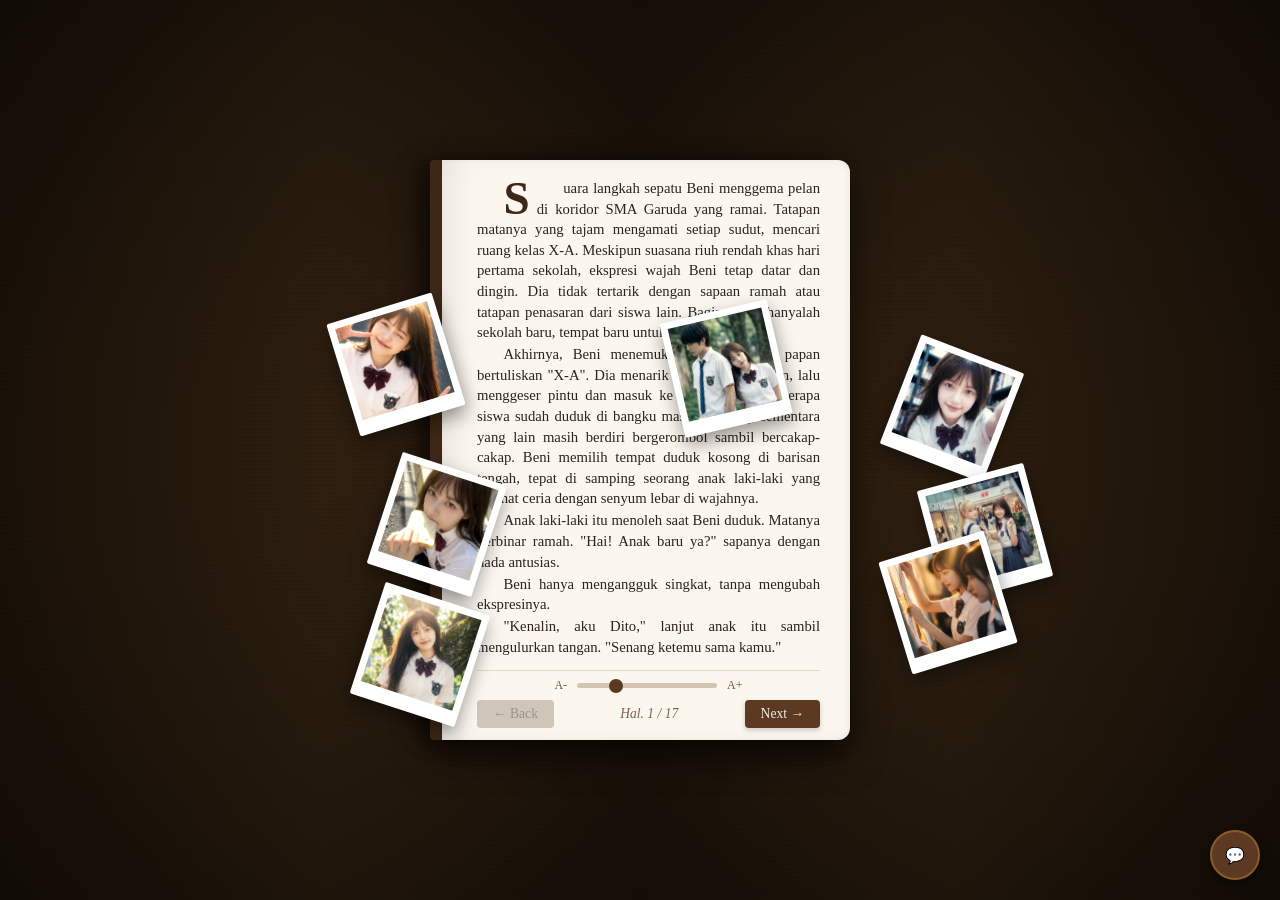
==== index_bak.html @ d6beba73 "Rename index.html to index_bak.html" ====
<!DOCTYPE html>
<html lang="id">
<head>
  <meta charset="UTF-8">
  <!-- Mencegah Pinch Zoom di Mobile -->
  <meta name="viewport" content="width=device-width, initial-scale=1.0, maximum-scale=1.0, user-scalable=no">
  <title>BenivoN</title>
  <style>
    /* Reset & Base Styling */
    * {
      box-sizing: border-box;
      margin: 0;
      padding: 0;
    }

    /* FIX UTAMA: Kunci total html & body agar scrollbar TIDAK PERNAH muncul walau 1 milidetik */
    html, body {
      width: 100%;
      height: 100%;
      height: 100dvh; /* Menggunakan Dynamic Viewport Height untuk tablet/mobile */
      overflow: hidden !important; 
      position: fixed; /* Mencegah layar membal/scroll di WebKit/iOS */
      touch-action: pan-x pan-y;
    }

    body {
      font-family: 'Georgia', 'Palatino', 'Times New Roman', serif;
      
      /* Background Tekstur Kayu / Earth Tone */
      background-color: #2b1d0c;
      background-image: 
        radial-gradient(ellipse at center, rgba(0,0,0,0.2) 0%, rgba(0,0,0,0.7) 100%),
        repeating-linear-gradient(0deg, transparent, transparent 2px, rgba(0,0,0,0.05) 2px, rgba(0,0,0,0.05) 4px),
        linear-gradient(90deg, #3a2612, #4a3219 25%, #2d1e0f 50%, #4a3219 75%, #3a2612);
      
      display: flex;
      justify-content: center;
      align-items: center;
    }

    /* Container Utama Meja */
    .desk-container {
      position: relative;
      width: 100%;
      height: 100%;
      overflow: hidden;
      box-sizing: border-box;
      transition: filter 0.4s ease;
    }

    /* Efek Blur/Bokeh untuk latar belakang saat foto di-zoom */
    .desk-container.blurred .book-page,
    .desk-container.blurred .polaroid:not(.zoomed) {
      filter: blur(8px) brightness(0.6);
      transition: filter 0.4s ease;
      pointer-events: none;
    }

    /* Overlay latar belakang gelap untuk mempertegas Bokeh */
    .lightbox-overlay {
      position: absolute;
      top: 0;
      left: 0;
      width: 100%;
      height: 100%;
      background: rgba(0, 0, 0, 0.4);
      backdrop-filter: blur(6px);
      -webkit-backdrop-filter: blur(6px);
      z-index: 9000;
      opacity: 0;
      pointer-events: none;
      transition: opacity 0.4s ease;
    }

    .lightbox-overlay.active {
      opacity: 1;
      pointer-events: auto;
    }

    /* Format Buku Novel (ABSOLUTE STRICT CENTER) */
    .book-page {
      position: absolute;
      top: 50%;
      left: 50%;
      transform: translate(-50%, -50%);
      
      width: 420px;
      max-width: 85vw;
      
      height: 95dvh;
      max-height: 580px;
      
      background-color: #fbf7ef;
      border-radius: 4px 12px 12px 4px;
      padding: 18px 30px 12px 35px;
      box-shadow: 
        -10px 0 20px rgba(0,0,0,0.4),
        0 15px 35px rgba(0,0,0,0.6),
        inset 20px 0 30px -10px rgba(0,0,0,0.08),
        inset -2px 0 5px rgba(0,0,0,0.05);
      
      border-left: 12px solid #3d2716;
      display: flex;
      flex-direction: column;
      justify-content: space-between;
      z-index: 10;
      color: #2c221e;
      line-height: 1.4;
      box-sizing: border-box;
      flex-shrink: 0;
      transition: filter 0.4s ease;
    }
/* Efek Drop Cap untuk Paragraf Pertama di Setiap Halaman */
.first-page-paragraph::first-letter {
  font-size: 3.2em;
  float: left;
  line-height: 0.8;
  margin-right: 0.15em;
  margin-top: 0.05em;
  font-family: 'Georgia', 'Times New Roman', serif;
  font-weight: bold;
  color: #3d2716; /* Warna disesuaikan dengan tema buku */
  text-transform: uppercase; 
}
    /* Konten Teks Dalam Buku */
    .book-content {
      flex: 1;
      min-height: 0;
      overflow: hidden;
      text-align: justify;
      hyphens: auto;
      transition: font-size 0.15s ease;
    }

    .book-content p {
      text-indent: 1.8em;
      margin-bottom: 0.1em;
    }

    .book-content p.continuation {
      text-indent: 0;
    }

    /* Footer & Pengaturan Kontrol */
    .book-footer {
      display: flex;
      flex-direction: column;
      gap: 6px;
      padding-top: 6px;
      border-top: 1px solid rgba(139, 90, 43, 0.2);
      user-select: none;
      margin-top: 4px;
      flex-shrink: 0;

      position: relative;
      z-index: 9999;
    }

    /* Kontrol Navigasi & Info Halaman */
    .nav-row {
      display: flex;
      justify-content: space-between;
      align-items: center;
    }

    .page-number {
      font-style: italic;
      color: #7a6352;
      font-size: 0.85rem;
    }

    .nav-btn {
      background: #5c3a21;
      color: #f3ece1;
      border: none;
      padding: 6px 16px;
      border-radius: 4px;
      cursor: pointer;
      font-family: inherit;
      font-size: 0.85rem;
      transition: all 0.2s ease;
      box-shadow: 0 2px 5px rgba(0,0,0,0.2);
    }

    .nav-btn:hover:not(:disabled) {
      background: #7a4f2d;
      transform: translateY(-1px);
    }

    .nav-btn:disabled {
      background: #cfc5b8;
      color: #9c9285;
      cursor: not-allowed;
      box-shadow: none;
    }

    /* Slider Pengaturan Ukuran Font (5 Tingkat) */
    .font-slider-container {
      display: flex;
      align-items: center;
      justify-content: center;
      gap: 10px;
      font-size: 0.75rem;
      color: #6b5344;
    }

    .font-slider-container input[type=range] {
      -webkit-appearance: none;
      width: 140px;
      height: 5px;
      background: #d4c5b2;
      border-radius: 3px;
      outline: none;
    }

    .font-slider-container input[type=range]::-webkit-slider-thumb {
      -webkit-appearance: none;
      appearance: none;
      width: 14px;
      height: 14px;
      border-radius: 50%;
      background: #5c3a21;
      cursor: pointer;
      transition: transform 0.1s ease;
    }

    .font-slider-container input[type=range]::-webkit-slider-thumb:hover {
      transform: scale(1.2);
    }

    /* Styling 7 Foto Polaroid */
    .polaroid {
      position: absolute;
      top: 50%;
      left: 50%;
      width: 110px;
      background: #fff;
      padding: 7px 7px 15px 7px;
      box-shadow: 0 8px 18px rgba(0,0,0,0.4);
      border-radius: 2px;
      z-index: 50;
      cursor: grab;
      user-select: none;
      touch-action: none;
      transition: transform 0.3s cubic-bezier(0.25, 1, 0.5, 1), box-shadow 0.3s ease, filter 0.4s ease;
    }

    .polaroid:active {
      cursor: grabbing;
    }

    /* Mode Zoomed Polaroid */
    .polaroid.zoomed {
      z-index: 10000 !important;
      cursor: pointer;
      box-shadow: 0 25px 50px rgba(0,0,0,0.8), 0 0 30px rgba(255,255,255,0.2) !important;
      transform: translate(-50%, -50%) scale(3.2) rotate(0deg) !important;
    }

    .polaroid img {
      width: 100%;
      height: 95px;
      object-fit: cover;
      display: block;
      filter: sepia(0.12) contrast(1.05);
      pointer-events: none;
    }

    .status-msg {
      text-align: center;
      font-style: italic;
      color: #6b5344;
      margin-top: 40%;
    }
    /* Floating Action Button (FAB) */
.fab-comment {
  position: fixed;
  bottom: 20px;
  right: 20px;
  width: 50px;
  height: 50px;
  background-color: #5c3a21;
  color: #f3ece1;
  border: 2px solid #8b5a2b;
  border-radius: 50%;
  display: flex;
  justify-content: center;
  align-items: center;
  box-shadow: 0 4px 10px rgba(0, 0, 0, 0.5);
  cursor: pointer;
  z-index: 9999;
  transition: transform 0.2s ease, background-color 0.2s ease;
}

.fab-comment:hover {
  transform: scale(1.1);
  background-color: #7a4f2d;
}

/* Modal Window Komentar */
.comment-modal-overlay {
  position: fixed;
  top: 0;
  left: 0;
  width: 100%;
  height: 100%;
  background: rgba(0, 0, 0, 0.6);
  backdrop-filter: blur(4px);
  z-index: 10001;
  display: flex;
  justify-content: center;
  align-items: center;
  opacity: 0;
  pointer-events: none;
  transition: opacity 0.3s ease;
}

.comment-modal-overlay.active {
  opacity: 1;
  pointer-events: auto;
}

.comment-modal {
  width: 90%;
  max-width: 420px;
  max-height: 85dvh;
  background-color: #fbf7ef;
  border-radius: 8px;
  border: 2px solid #3d2716;
  box-shadow: 0 10px 25px rgba(0,0,0,0.5);
  display: flex;
  flex-direction: column;
  overflow: hidden;
  font-family: inherit;
  color: #2c221e;
}

.modal-header {
  padding: 12px 16px;
  background-color: #3d2716;
  color: #f3ece1;
  display: flex;
  justify-content: space-between;
  align-items: center;
}

.modal-header h3 {
  font-size: 1.05rem;
  font-weight: normal;
}

.close-btn {
  background: none;
  border: none;
  color: #f3ece1;
  font-size: 1.4rem;
  cursor: pointer;
  line-height: 1;
}

/* Container Komentar Scrollable */
.comments-list {
  flex: 1;
  padding: 14px;
  overflow-y: auto;
  display: flex;
  flex-direction: column;
  gap: 10px;
  background-color: #f7f2e7;
}

.comment-item {
  background: #ffffff;
  padding: 10px 12px;
  border-radius: 6px;
  border-left: 4px solid #5c3a21;
  box-shadow: 0 1px 3px rgba(0,0,0,0.1);
  font-size: 0.88rem;
}

.comment-header {
  display: flex;
  justify-content: space-between;
  align-items: center;
  margin-bottom: 4px;
  font-size: 0.78rem;
  color: #7a6352;
}

.comment-author {
  font-weight: bold;
  color: #3d2716;
}

.comment-body {
  word-wrap: break-word;
  white-space: pre-wrap;
  color: #2c221e;
  line-height: 1.35;
}

/* Form Input Komentar */
.comment-form {
  padding: 12px;
  background-color: #fbf7ef;
  border-top: 1px solid rgba(139, 90, 43, 0.2);
  display: flex;
  flex-direction: column;
  gap: 8px;
}

.comment-input, .comment-textarea {
  width: 100%;
  padding: 8px 10px;
  border: 1px solid #cfc5b8;
  border-radius: 4px;
  font-family: inherit;
  font-size: 0.85rem;
  background-color: #fff;
  color: #2c221e;
  outline: none;
}

.comment-input:focus, .comment-textarea:focus {
  border-color: #5c3a21;
}

.comment-textarea {
  resize: none;
  height: 60px;
}

.form-footer {
  display: flex;
  justify-content: space-between;
  align-items: center;
}

.char-counter {
  font-size: 0.75rem;
  color: #7a6352;
}

.submit-btn {
  background: #5c3a21;
  color: #f3ece1;
  border: none;
  padding: 6px 14px;
  border-radius: 4px;
  cursor: pointer;
  font-size: 0.85rem;
  transition: background 0.2s ease;
}

.submit-btn:hover:not(:disabled) {
  background: #7a4f2d;
}

.submit-btn:disabled {
  background: #cfc5b8;
  cursor: not-allowed;
}

  </style>
</head>
<body>

  <div class="desk-container" id="deskContainer">
    <!-- Overlay Gelap untuk Efek Zoom Bokeh -->
    <div class="lightbox-overlay" id="lightboxOverlay" onclick="closeZoomedPolaroid()"></div>

    <!-- 7 Foto Polaroid -->
    <div class="polaroid" id="polaroid1"><img src="" alt="Foto 1"></div>
    <div class="polaroid" id="polaroid2"><img src="" alt="Foto 2"></div>
    <div class="polaroid" id="polaroid3"><img src="" alt="Foto 3"></div>
    <div class="polaroid" id="polaroid4"><img src="" alt="Foto 4"></div>
    <div class="polaroid" id="polaroid5"><img src="" alt="Foto 5"></div>
    <div class="polaroid" id="polaroid6"><img src="" alt="Foto 6"></div>
    <div class="polaroid" id="polaroid7"><img src="" alt="Foto 7"></div>

    <!-- Halaman Utama Buku -->
    <div class="book-page">
      <div class="book-content" id="bookContent">
        <div class="status-msg">Memuat cerita benivon1.txt...</div>
      </div>
      
      <div class="book-footer">
        <!-- Slider Font: Default di set ke value 2 -->
        <div class="font-slider-container">
          <span>A-</span>
          <input type="range" id="fontSizeSlider" min="1" max="5" value="2" step="1" onchange="changeFontSize(this.value)">
          <span>A+</span>
        </div>

        <!-- Navigasi -->
        <div class="nav-row">
          <button class="nav-btn" id="prevBtn" onclick="changePage(-1)">← Back</button>
          <span class="page-number" id="pageIndicator">Hal. 0 / 0</span>
          <button class="nav-btn" id="nextBtn" onclick="changePage(1)">Next →</button>
        </div>
      </div>
    </div>
  </div>

  <script>
    const FILE_URL = 'benivon1.txt';
    let rawParagraphs = [];
    let pages = [];
    let currentPage = 0;

    // 5 Tingkat Ukuran Font
    const fontSizes = ['0.82rem', '0.92rem', '1.0rem', '1.1rem', '1.22rem'];
    let topZIndex = 100;
    let activeZoomedEl = null;

    // --- PROTEKSI PINCH-TO-ZOOM VIA JAVASCRIPT ---
    document.addEventListener('touchmove', function (event) {
      if (event.touches.length > 1) {
        event.preventDefault(); // Blokir zoom 2 jari
      }
    }, { passive: false });

    document.addEventListener('gesturestart', function (event) {
      event.preventDefault(); // Blokir gestur pinch iOS Safari
    });

    // 1. Memuat File TXT
    async function loadNovel() {
      try {
        const response = await fetch(FILE_URL);
        if (!response.ok) throw new Error('File benivon1.txt tidak ditemukan');
        
        const text = await response.text();
        rawParagraphs = text.split(/\r?\n/).filter(p => p.trim() !== '');
        
        recalculatePagination();
      } catch (err) {
        document.getElementById('bookContent').innerHTML = 
          `<div class="status-msg" style="color: #a33;">Gagal memuat file novel.<br><sup>${err.message}</sup></div>`;
      }
    }

    // 2. Kalkulasi Pagination
    function recalculatePagination() {
      if (rawParagraphs.length === 0) return;

      const contentContainer = document.getElementById('bookContent');
      const sliderVal = document.getElementById('fontSizeSlider').value;
      const activeFontSize = fontSizes[sliderVal - 1]; 
      contentContainer.style.fontSize = activeFontSize;

      contentContainer.innerHTML = '';
      pages = [];

      // Pengukur Dummy Element
      const tempDiv = document.createElement('div');
      tempDiv.className = 'book-content';
      tempDiv.style.visibility = 'hidden';
      tempDiv.style.position = 'absolute';
      tempDiv.style.width = contentContainer.clientWidth + 'px';
      tempDiv.style.fontSize = activeFontSize;
      tempDiv.style.lineHeight = getComputedStyle(contentContainer).lineHeight;
      tempDiv.style.fontFamily = getComputedStyle(contentContainer).fontFamily;
      document.body.appendChild(tempDiv);

      const maxHeight = contentContainer.clientHeight;
      let currentPageNodes = [];

      function getPageHTML(nodes) {
        return nodes.map(n => n.outerHTML).join('');
      }

      for (let pIndex = 0; pIndex < rawParagraphs.length; pIndex++) {
        const fullText = rawParagraphs[pIndex];
        const words = fullText.split(' ');
        
        let pElem = document.createElement('p');
        let isContinuation = false;
        let wordIndex = 0;

        while (wordIndex < words.length) {
          const wordToAdd = words[wordIndex];
          const currentText = pElem.innerText;
          pElem.innerText = currentText ? currentText + ' ' + wordToAdd : wordToAdd;

          if (isContinuation) {
            pElem.classList.add('continuation');
          }

          tempDiv.innerHTML = getPageHTML(currentPageNodes) + pElem.outerHTML;

          if (tempDiv.clientHeight > maxHeight) {
            const textArr = pElem.innerText.split(' ');
            textArr.pop();
            
            if (textArr.length > 0) {
              pElem.innerText = textArr.join(' ');
              currentPageNodes.push(pElem);
            }

            if (currentPageNodes.length > 0) {
              pages.push(getPageHTML(currentPageNodes));
              currentPageNodes = [];
            }

            pElem = document.createElement('p');
            pElem.classList.add('continuation');
            isContinuation = true;
          } else {
            wordIndex++;
          }
        }

        if (pElem.innerText.trim() !== '') {
          currentPageNodes.push(pElem);
        }
      }

      if (currentPageNodes.length > 0) {
        pages.push(getPageHTML(currentPageNodes));
      }

      document.body.removeChild(tempDiv);

      if (currentPage >= pages.length) {
        currentPage = Math.max(0, pages.length - 1);
      }

      renderPage();
    }        

    // 3. Render Halaman
// 3. Render Halaman
function renderPage() {
  const contentDiv = document.getElementById('bookContent');
  const pageIndicator = document.getElementById('pageIndicator');
  const prevBtn = document.getElementById('prevBtn');
  const nextBtn = document.getElementById('nextBtn');

  if (pages.length === 0) return;

  // Masukkan konten HTML halaman aktif
  contentDiv.innerHTML = pages[currentPage];

  // Cari paragraf pertama di halaman saat ini dan tambahkan kelas Drop Cap
  const firstP = contentDiv.querySelector('p');
  
  if (firstP) {
    firstP.classList.add('first-page-paragraph');
  }  

  pageIndicator.innerText = `Hal. ${currentPage + 1} / ${pages.length}`;

  prevBtn.disabled = currentPage === 0;
  nextBtn.disabled = currentPage === pages.length - 1;
  
}

    // 4. Navigasi Halaman
    function changePage(direction) {
      if (currentPage + direction >= 0 && currentPage + direction < pages.length) {
        currentPage += direction;
        renderPage();
      }
    }

    // 5. Perubahan Slider Font Size
    function changeFontSize(val) {
      recalculatePagination();
    }

    // 6. Penataan Foto Polaroid (Fix Akurat untuk GitHub Pages User/Project Site & Localhost)
    async function randomizePolaroids() {
      const polaroidConfigs = [
        { id: 'polaroid1', baseArea: { x: [-300, -230], y: [-150, -60] } },
        { id: 'polaroid2', baseArea: { x: [-310, -240], y: [-20, 50] } },
        { id: 'polaroid3', baseArea: { x: [-290, -220], y: [90, 150] } },
        { id: 'polaroid4', baseArea: { x: [-60, 60], y: [-160, -120] } },
        { id: 'polaroid5', baseArea: { x: [230, 300], y: [-150, -60] } },
        { id: 'polaroid6', baseArea: { x: [240, 310], y: [-20, 50] } },
        { id: 'polaroid7', baseArea: { x: [220, 290], y: [90, 150] } }
      ];

      let foundImages = [];

      // A. JIKA DIBUKA DI GITHUB PAGES (Dinamis mendeteksi User Site maupun Project Site)
      if (window.location.hostname.includes('github.io')) {
        const username = window.location.hostname.split('.')[0];
        const pathSegments = window.location.pathname.split('/').filter(Boolean);
        
        // Jika URL berupa username.github.io/namarepo -> repo = namarepo
        // Jika URL berupa username.github.io -> repo = username.github.io
        const repo = pathSegments.length > 0 ? pathSegments[0] : `${username}.github.io`;
        const apiUrl = `https://api.github.com/repos/${username}/${repo}/contents/images`;

        try {
          const res = await fetch(apiUrl);
          if (res.ok) {
            const files = await res.json();
            foundImages = files
              .map(file => file.name)
              .filter(name => name.match(/\.(jpe?g)$/i));
          } else {
            console.warn('GitHub API Response status:', res.status);
          }
        } catch (e) {
          console.error('Gagal mengambil daftar gambar dari GitHub API:', e);
        }
      }

      // B. JIKA DIBUKA DI LOCALHOST (Directory Listing)
      if (foundImages.length === 0) {
        try {
          const res = await fetch('images/');
          if (res.ok) {
            const htmlText = await res.text();
            const doc = new DOMParser().parseFromString(htmlText, 'text/html');
            const links = Array.from(doc.querySelectorAll('a'));
            
            foundImages = links
              .map(a => a.getAttribute('href'))
              .filter(href => href && href.match(/\.(jpe?g)$/i))
              .map(href => href.split('/').pop());
          }
        } catch (e) {
          console.log('Local directory listing tidak tersedia.');
        }
      }

      // C. JIKA SEMUA CARA OTOMATIS DI ATAS GAGAL (Atau jika API terkena Rate Limit)
      if (foundImages.length === 0) {
        console.warn('Menggunakan fallback image finder...');
        // Opsi darurat untuk memastikan foto tetap dicoba muat
        for (let i = 1; i <= 20; i++) {
          foundImages.push(`${i}.jpeg`);
          foundImages.push(`foto${i}.jpeg`);
          foundImages.push(`image${i}.jpeg`);
        }
      }

      // Acak urutan gambar
      let shuffled = [...foundImages].sort(() => 0.5 - Math.random());

      polaroidConfigs.forEach((config, index) => {
        const el = document.getElementById(config.id);
        if (!el) return;

        const imgEl = el.querySelector('img');
        const selectedImg = shuffled[index % shuffled.length];
        
        imgEl.src = `images/${selectedImg}`;

        // Jika foto gagal muat (misal karena nama tebakan fallback tidak ada), sembunyikan atau biarkan onerror menangani
        imgEl.onerror = function() {
          // Mencegah gambar pecah/error berulang
          this.onerror = null;
        };

        const randomX = Math.floor(Math.random() * (config.baseArea.x[1] - config.baseArea.x[0])) + config.baseArea.x[0];
        const randomY = Math.floor(Math.random() * (config.baseArea.y[1] - config.baseArea.y[0])) + config.baseArea.y[0];
        const randomRotate = Math.floor(Math.random() * 50) - 25;

        el.dataset.x = randomX;
        el.dataset.y = randomY;
        el.dataset.rotate = randomRotate;

        el.style.transform = `translate(${randomX}px, ${randomY}px) rotate(${randomRotate}deg)`;

        makeElementDraggableAndZoomable(el);
      });
    }


    // 7. Drag & Drop + Click to Zoom Listener
    function makeElementDraggableAndZoomable(el) {
      let isDragging = false;
      let startX, startY;
      let initialX = parseFloat(el.dataset.x) || 0;
      let initialY = parseFloat(el.dataset.y) || 0;
      let rotate = parseFloat(el.dataset.rotate) || 0;
      
      let moveDistance = 0; // Untuk membedakan Klik biasa vs Dragging

      function onStart(e) {
        if (el.classList.contains('zoomed')) return; // Abaikan jika sedang mode zoom

        isDragging = true;
        moveDistance = 0;
        topZIndex++;
        el.style.zIndex = topZIndex;

        const clientX = e.type.startsWith('touch') ? e.touches[0].clientX : e.clientX;
        const clientY = e.type.startsWith('touch') ? e.touches[0].clientY : e.clientY;

        startX = clientX - initialX;
        startY = clientY - initialY;

        document.addEventListener('mousemove', onMove);
        document.addEventListener('mouseup', onEnd);
        document.addEventListener('touchmove', onMove, { passive: false });
        document.addEventListener('touchend', onEnd);
      }

      function onMove(e) {
        if (!isDragging) return;
        if (e.cancelable) e.preventDefault();

        const clientX = e.type.startsWith('touch') ? e.touches[0].clientX : e.clientX;
        const clientY = e.type.startsWith('touch') ? e.touches[0].clientY : e.clientY;

        const deltaX = clientX - startX - initialX;
        const deltaY = clientY - startY - initialY;
        moveDistance += Math.abs(deltaX) + Math.abs(deltaY);

        initialX = clientX - startX;
        initialY = clientY - startY;

        el.dataset.x = initialX;
        el.dataset.y = initialY;

        el.style.transform = `translate(${initialX}px, ${initialY}px) rotate(${rotate}deg)`;
      }

      function onEnd() {
        isDragging = false;
        document.removeEventListener('mousemove', onMove);
        document.removeEventListener('mouseup', onEnd);
        document.removeEventListener('touchmove', onMove);
        document.removeEventListener('touchend', onEnd);

        // Jika tidak diseret (moveDistance kecil), anggap sebagai KLIK / TAP
        if (moveDistance < 5) {
          toggleZoomPolaroid(el);
        }
      }

      el.addEventListener('mousedown', onStart);
      el.addEventListener('touchstart', onStart, { passive: false });
    }

    // 8. Logika Zoom / Unzoom Polaroid & Blur Background
    function toggleZoomPolaroid(el) {
      if (el.classList.contains('zoomed')) {
        closeZoomedPolaroid();
      } else {
        if (activeZoomedEl) closeZoomedPolaroid();

        activeZoomedEl = el;
        el.classList.add('zoomed');

        document.getElementById('deskContainer').classList.add('blurred');
        document.getElementById('lightboxOverlay').classList.add('active');
      }
    }

    function closeZoomedPolaroid() {
      if (!activeZoomedEl) return;

      const el = activeZoomedEl;
      const initialX = parseFloat(el.dataset.x) || 0;
      const initialY = parseFloat(el.dataset.y) || 0;
      const rotate = parseFloat(el.dataset.rotate) || 0;

      el.classList.remove('zoomed');
      el.style.transform = `translate(${initialX}px, ${initialY}px) rotate(${rotate}deg)`;

      document.getElementById('deskContainer').classList.remove('blurred');
      document.getElementById('lightboxOverlay').classList.remove('active');

      activeZoomedEl = null;
    }

    window.addEventListener('DOMContentLoaded', () => {
      randomizePolaroids();
      loadNovel();
    });

    window.addEventListener('resize', () => {
      if (rawParagraphs.length > 0) {
        recalculatePagination();
      }
    });
    
const SCRIPT_URL = 'https://script.google.com/macros/s/AKfycbyr7Ku-3nOZcQjPROG-ksgymCu7sMmTw6QsK3HaW_LSFQ8uufUWm5_IDsQG0PPbGGMd/exec'; 

function openCommentModal() {
  document.getElementById('commentModalOverlay').classList.add('active');
  fetchComments();
}

function closeCommentModal() {
  document.getElementById('commentModalOverlay').classList.remove('active');
}

function updateCharCount() {
  const textarea = document.getElementById('messageInput');
  const counter = document.getElementById('charCounter');
  counter.innerText = `${textarea.value.length} / 160`;
}

// Fetch data dari Google Sheets
async function fetchComments() {
  const listEl = document.getElementById('commentsList');
  try {
    const res = await fetch(SCRIPT_URL);
    const data = await res.json();
    
    if (data.length === 0) {
      listEl.innerHTML = '<div class="status-msg">Belum ada komentar. Jadi yang pertama!</div>';
      return;
    }

    listEl.innerHTML = data.reverse().map(item => `
      <div class="comment-item">
        <div class="comment-header">
          <span class="comment-author">${escapeHtml(item.nama)}</span>
          <span>${escapeHtml(item.timestamp)}</span>
        </div>
        <div class="comment-body">${escapeHtml(item.pesan)}</div>
      </div>
    `).join('');
  } catch (err) {
    listEl.innerHTML = '<div class="status-msg" style="color:#a33;">Gagal memuat komentar.</div>';
  }
}

// Kirim data ke Google Sheets
async function submitComment(e) {
  e.preventDefault();
  
  const submitBtn = document.getElementById('submitBtn');
  const nama = document.getElementById('authorInput').value.trim();
  const pesan = document.getElementById('messageInput').value.trim();

  if (!nama || !pesan) return;

  submitBtn.disabled = true;
  submitBtn.innerText = 'Mengirim...';

  try {
    const payload = JSON.stringify({ nama, pesan });
    
    await fetch(SCRIPT_URL, {
      method: 'POST',
      body: payload
    });

    document.getElementById('commentForm').reset();
    updateCharCount();
    await fetchComments(); // Refresh list komentar
  } catch (err) {
    alert('Gagal mengirim komentar. Silakan coba lagi.');
  } finally {
    submitBtn.disabled = false;
    submitBtn.innerText = 'Kirim';
  }
}

// Utility Sanitasi HTML (Mencegah XSS)
function escapeHtml(text) {
  return String(text)
    .replace(/&/g, "&amp;")
    .replace(/</g, "&lt;")
    .replace(/>/g, "&gt;")
    .replace(/"/g, "&quot;")
    .replace(/'/g, "&#039;");
}

  </script>
  <!-- Floating Button Komentar -->
<div class="fab-comment" onclick="openCommentModal()" title="Buku Tamu / Komentar">
  💬
</div>

<!-- Modal Window Komentar -->
<div class="comment-modal-overlay" id="commentModalOverlay">
  <div class="comment-modal">
    <div class="modal-header">
      <h3>Buku Tamu & Komentar</h3>
      <button class="close-btn" onclick="closeCommentModal()">&times;</button>
    </div>

    <!-- Area Komentar Scrollable -->
    <div class="comments-list" id="commentsList">
      <div class="status-msg">Memuat komentar...</div>
    </div>

    <!-- Form Input Komentar -->
    <form class="comment-form" id="commentForm" onsubmit="submitComment(event)">
      <input type="text" id="authorInput" class="comment-input" placeholder="Nama Anda" maxlength="30" required>
      
      <textarea id="messageInput" class="comment-textarea" placeholder="Tulis komentar (maks. 160 karakter)..." maxlength="160" required oninput="updateCharCount()"></textarea>
      
      <div class="form-footer">
        <span class="char-counter" id="charCounter">0 / 160</span>
        <button type="submit" class="submit-btn" id="submitBtn">Kirim</button>
      </div>
    </form>
  </div>
</div>

</body>
</html>
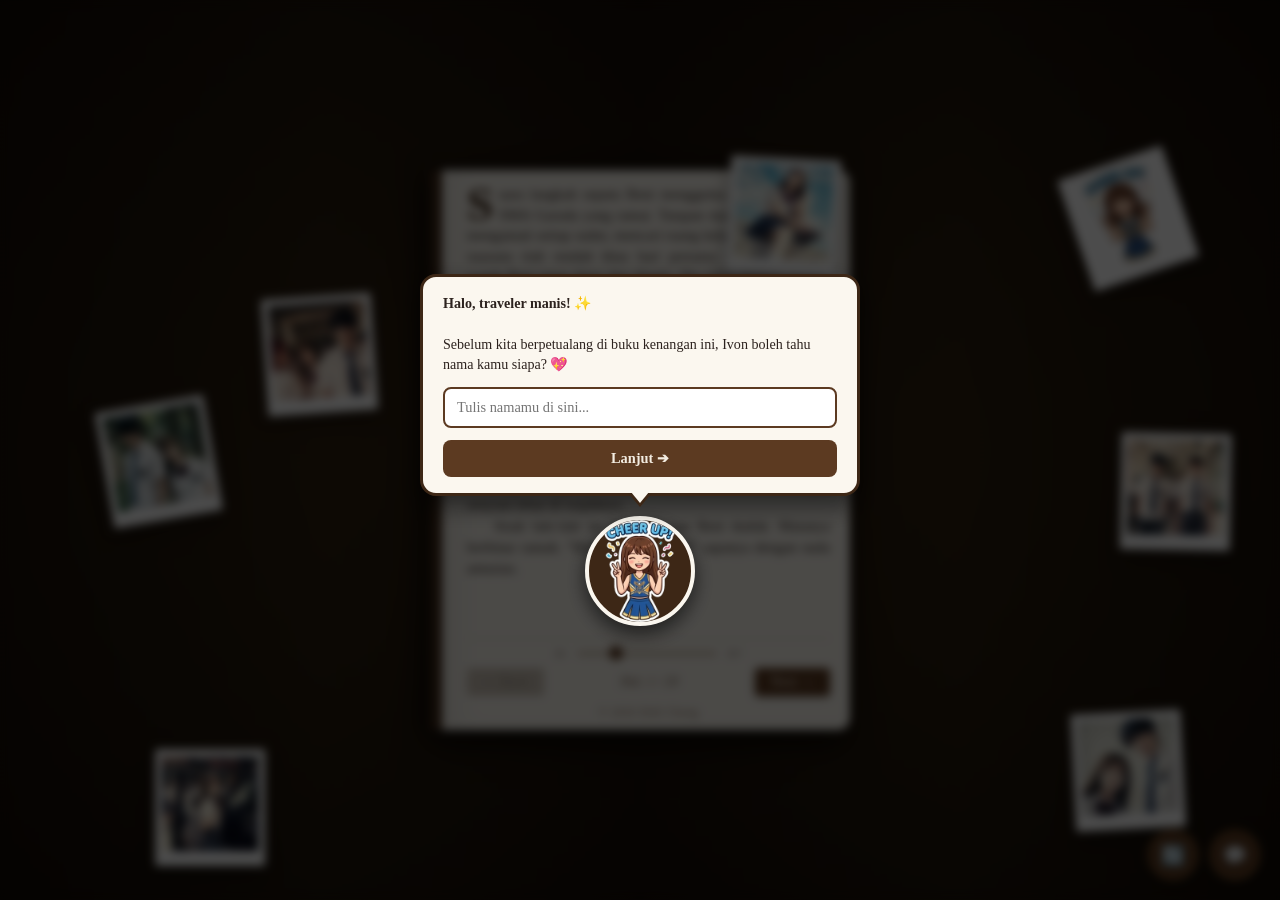
==== commit 7b635afe: "Update index_bak.html" ====
--- a/index_bak.html
+++ b/index_bak.html
@@ -2,7 +2,6 @@
 <html lang="id">
 <head>
   <meta charset="UTF-8">
-  <!-- Mencegah Pinch Zoom di Mobile -->
   <meta name="viewport" content="width=device-width, initial-scale=1.0, maximum-scale=1.0, user-scalable=no">
   <title>BenivoN</title>
   <style>
@@ -13,26 +12,22 @@
       padding: 0;
     }
 
-    /* FIX UTAMA: Kunci total html & body agar scrollbar TIDAK PERNAH muncul walau 1 milidetik */
     html, body {
       width: 100%;
       height: 100%;
-      height: 100dvh; /* Menggunakan Dynamic Viewport Height untuk tablet/mobile */
+      min-height: -webkit-fill-available;
       overflow: hidden !important; 
-      position: fixed; /* Mencegah layar membal/scroll di WebKit/iOS */
+      position: fixed; 
       touch-action: pan-x pan-y;
     }
 
     body {
       font-family: 'Georgia', 'Palatino', 'Times New Roman', serif;
-      
-      /* Background Tekstur Kayu / Earth Tone */
       background-color: #2b1d0c;
       background-image: 
         radial-gradient(ellipse at center, rgba(0,0,0,0.2) 0%, rgba(0,0,0,0.7) 100%),
         repeating-linear-gradient(0deg, transparent, transparent 2px, rgba(0,0,0,0.05) 2px, rgba(0,0,0,0.05) 4px),
         linear-gradient(90deg, #3a2612, #4a3219 25%, #2d1e0f 50%, #4a3219 75%, #3a2612);
-      
       display: flex;
       justify-content: center;
       align-items: center;
@@ -77,7 +72,6 @@
       pointer-events: auto;
     }
 
-    /* Format Buku Novel (ABSOLUTE STRICT CENTER) */
     .book-page {
       position: absolute;
       top: 50%;
@@ -85,14 +79,14 @@
       transform: translate(-50%, -50%);
       
       width: 420px;
-      max-width: 85vw;
+      max-width: 90vw;
       
-      height: 95dvh;
-      max-height: 580px;
+      height: 88vh;
+      max-height: 560px;
       
       background-color: #fbf7ef;
       border-radius: 4px 12px 12px 4px;
-      padding: 18px 30px 12px 35px;
+      padding: 14px 20px 10px 25px;
       box-shadow: 
         -10px 0 20px rgba(0,0,0,0.4),
         0 15px 35px rgba(0,0,0,0.6),
@@ -110,18 +104,24 @@
       flex-shrink: 0;
       transition: filter 0.4s ease;
     }
-/* Efek Drop Cap untuk Paragraf Pertama di Setiap Halaman */
-.first-page-paragraph::first-letter {
-  font-size: 3.2em;
-  float: left;
-  line-height: 0.8;
-  margin-right: 0.15em;
-  margin-top: 0.05em;
-  font-family: 'Georgia', 'Times New Roman', serif;
-  font-weight: bold;
-  color: #3d2716; /* Warna disesuaikan dengan tema buku */
-  text-transform: uppercase; 
-}
+
+    /* Efek Drop Cap untuk Paragraf Pertama di Setiap Halaman */
+    .first-page-paragraph {
+      text-indent: 0 !important;
+    }
+
+    .first-page-paragraph::first-letter {
+      font-size: 3.2em;
+      float: left;
+      line-height: 0.8;
+      margin-right: 0.12em;
+      margin-top: 0.05em;
+      font-family: 'Georgia', 'Times New Roman', serif;
+      font-weight: bold;
+      color: #3d2716;
+      text-transform: uppercase; 
+    }
+
     /* Konten Teks Dalam Buku */
     .book-content {
       flex: 1;
@@ -194,7 +194,7 @@
       box-shadow: none;
     }
 
-    /* Slider Pengaturan Ukuran Font (5 Tingkat) */
+    /* Slider Pengaturan Ukuran Font */
     .font-slider-container {
       display: flex;
       align-items: center;
@@ -228,7 +228,7 @@
       transform: scale(1.2);
     }
 
-    /* Styling 7 Foto Polaroid */
+    /* Styling Polaroid */
     .polaroid {
       position: absolute;
       top: 50%;
@@ -249,7 +249,6 @@
       cursor: grabbing;
     }
 
-    /* Mode Zoomed Polaroid */
     .polaroid.zoomed {
       z-index: 10000 !important;
       cursor: pointer;
@@ -272,204 +271,417 @@
       color: #6b5344;
       margin-top: 40%;
     }
-    /* Floating Action Button (FAB) */
-.fab-comment {
-  position: fixed;
-  bottom: 20px;
-  right: 20px;
-  width: 50px;
-  height: 50px;
-  background-color: #5c3a21;
-  color: #f3ece1;
-  border: 2px solid #8b5a2b;
-  border-radius: 50%;
-  display: flex;
-  justify-content: center;
-  align-items: center;
-  box-shadow: 0 4px 10px rgba(0, 0, 0, 0.5);
-  cursor: pointer;
-  z-index: 9999;
-  transition: transform 0.2s ease, background-color 0.2s ease;
-}
-
-.fab-comment:hover {
-  transform: scale(1.1);
-  background-color: #7a4f2d;
-}
-
-/* Modal Window Komentar */
-.comment-modal-overlay {
-  position: fixed;
-  top: 0;
-  left: 0;
-  width: 100%;
-  height: 100%;
-  background: rgba(0, 0, 0, 0.6);
-  backdrop-filter: blur(4px);
-  z-index: 10001;
-  display: flex;
-  justify-content: center;
-  align-items: center;
-  opacity: 0;
-  pointer-events: none;
-  transition: opacity 0.3s ease;
-}
-
-.comment-modal-overlay.active {
-  opacity: 1;
-  pointer-events: auto;
-}
-
-.comment-modal {
-  width: 90%;
-  max-width: 420px;
-  max-height: 85dvh;
-  background-color: #fbf7ef;
-  border-radius: 8px;
-  border: 2px solid #3d2716;
-  box-shadow: 0 10px 25px rgba(0,0,0,0.5);
-  display: flex;
-  flex-direction: column;
-  overflow: hidden;
-  font-family: inherit;
-  color: #2c221e;
-}
-
-.modal-header {
-  padding: 12px 16px;
-  background-color: #3d2716;
-  color: #f3ece1;
-  display: flex;
-  justify-content: space-between;
-  align-items: center;
-}
-
-.modal-header h3 {
-  font-size: 1.05rem;
-  font-weight: normal;
-}
-
-.close-btn {
-  background: none;
-  border: none;
-  color: #f3ece1;
-  font-size: 1.4rem;
-  cursor: pointer;
-  line-height: 1;
-}
-
-/* Container Komentar Scrollable */
-.comments-list {
-  flex: 1;
-  padding: 14px;
-  overflow-y: auto;
-  display: flex;
-  flex-direction: column;
-  gap: 10px;
-  background-color: #f7f2e7;
-}
-
-.comment-item {
-  background: #ffffff;
-  padding: 10px 12px;
-  border-radius: 6px;
-  border-left: 4px solid #5c3a21;
-  box-shadow: 0 1px 3px rgba(0,0,0,0.1);
-  font-size: 0.88rem;
-}
-
-.comment-header {
-  display: flex;
-  justify-content: space-between;
-  align-items: center;
-  margin-bottom: 4px;
-  font-size: 0.78rem;
-  color: #7a6352;
-}
-
-.comment-author {
-  font-weight: bold;
-  color: #3d2716;
-}
-
-.comment-body {
-  word-wrap: break-word;
-  white-space: pre-wrap;
-  color: #2c221e;
-  line-height: 1.35;
-}
-
-/* Form Input Komentar */
-.comment-form {
-  padding: 12px;
-  background-color: #fbf7ef;
-  border-top: 1px solid rgba(139, 90, 43, 0.2);
-  display: flex;
-  flex-direction: column;
-  gap: 8px;
-}
-
-.comment-input, .comment-textarea {
-  width: 100%;
-  padding: 8px 10px;
-  border: 1px solid #cfc5b8;
-  border-radius: 4px;
-  font-family: inherit;
-  font-size: 0.85rem;
-  background-color: #fff;
-  color: #2c221e;
-  outline: none;
-}
-
-.comment-input:focus, .comment-textarea:focus {
-  border-color: #5c3a21;
-}
-
-.comment-textarea {
-  resize: none;
-  height: 60px;
-}
-
-.form-footer {
-  display: flex;
-  justify-content: space-between;
-  align-items: center;
-}
-
-.char-counter {
-  font-size: 0.75rem;
-  color: #7a6352;
-}
-
-.submit-btn {
-  background: #5c3a21;
-  color: #f3ece1;
-  border: none;
-  padding: 6px 14px;
-  border-radius: 4px;
-  cursor: pointer;
-  font-size: 0.85rem;
-  transition: background 0.2s ease;
-}
-
-.submit-btn:hover:not(:disabled) {
-  background: #7a4f2d;
-}
-
-.submit-btn:disabled {
-  background: #cfc5b8;
-  cursor: not-allowed;
-}
-
+
+    /* Modal Window Komentar */
+    .comment-modal-overlay {
+      position: fixed;
+      top: 0;
+      left: 0;
+      width: 100%;
+      height: 100%;
+      background: rgba(0, 0, 0, 0.6);
+      backdrop-filter: blur(4px);
+      z-index: 10001;
+      display: flex;
+      justify-content: center;
+      align-items: center;
+      opacity: 0;
+      pointer-events: none;
+      transition: opacity 0.3s ease;
+    }
+
+    .comment-modal-overlay.active {
+      opacity: 1;
+      pointer-events: auto;
+    }
+
+    .comment-modal {
+      width: 90%;
+      max-width: 420px;
+      max-height: 85dvh;
+      background-color: #fbf7ef;
+      border-radius: 8px;
+      border: 2px solid #3d2716;
+      box-shadow: 0 10px 25px rgba(0,0,0,0.5);
+      display: flex;
+      flex-direction: column;
+      overflow: hidden;
+      font-family: inherit;
+      color: #2c221e;
+    }
+
+    .modal-header {
+      padding: 12px 16px;
+      background-color: #3d2716;
+      color: #f3ece1;
+      display: flex;
+      justify-content: space-between;
+      align-items: center;
+    }
+
+    .modal-header h3 {
+      font-size: 1.05rem;
+      font-weight: normal;
+    }
+
+    .close-btn {
+      background: none;
+      border: none;
+      color: #f3ece1;
+      font-size: 1.4rem;
+      cursor: pointer;
+      line-height: 1;
+    }
+
+    .comments-list {
+      flex: 1;
+      padding: 14px;
+      overflow-y: auto;
+      display: flex;
+      flex-direction: column;
+      gap: 10px;
+      background-color: #f7f2e7;
+    }
+
+    .comment-item {
+      background: #ffffff;
+      padding: 10px 12px;
+      border-radius: 6px;
+      border-left: 4px solid #5c3a21;
+      box-shadow: 0 1px 3px rgba(0,0,0,0.1);
+      font-size: 0.88rem;
+    }
+
+    .comment-header {
+      display: flex;
+      justify-content: space-between;
+      align-items: center;
+      margin-bottom: 4px;
+      font-size: 0.78rem;
+      color: #7a6352;
+    }
+
+    .comment-author {
+      font-weight: bold;
+      color: #3d2716;
+    }
+
+    .comment-body {
+      word-wrap: break-word;
+      white-space: pre-wrap;
+      color: #2c221e;
+      line-height: 1.35;
+    }
+
+    .comment-form {
+      padding: 12px;
+      background-color: #fbf7ef;
+      border-top: 1px solid rgba(139, 90, 43, 0.2);
+      display: flex;
+      flex-direction: column;
+      gap: 8px;
+    }
+
+    .comment-user-badge {
+      font-size: 0.8rem;
+      color: #5c3a21;
+      font-weight: bold;
+      display: flex;
+      justify-content: space-between;
+      align-items: center;
+    }
+
+    .change-name-btn {
+      font-size: 0.72rem;
+      color: #8c7360;
+      text-decoration: underline;
+      cursor: pointer;
+      font-weight: normal;
+    }
+
+    .comment-textarea {
+      width: 100%;
+      padding: 8px 10px;
+      border: 1px solid #cfc5b8;
+      border-radius: 4px;
+      font-family: inherit;
+      font-size: 0.85rem;
+      background-color: #fff;
+      color: #2c221e;
+      outline: none;
+      resize: none;
+      height: 60px;
+    }
+
+    .comment-textarea:focus {
+      border-color: #5c3a21;
+    }
+
+    .form-footer {
+      display: flex;
+      justify-content: space-between;
+      align-items: center;
+    }
+
+    .char-counter {
+      font-size: 0.75rem;
+      color: #7a6352;
+    }
+
+    .submit-btn {
+      background: #5c3a21;
+      color: #f3ece1;
+      border: none;
+      padding: 6px 14px;
+      border-radius: 4px;
+      cursor: pointer;
+      font-size: 0.85rem;
+      transition: background 0.2s ease;
+    }
+
+    .submit-btn:hover:not(:disabled) {
+      background: #7a4f2d;
+    }
+
+    .submit-btn:disabled {
+      background: #cfc5b8;
+      cursor: not-allowed;
+    }
+
+    .fab-container {
+      position: fixed;
+      bottom: 20px;
+      right: 20px;
+      display: flex;
+      flex-direction: row;
+      gap: 12px;
+      z-index: 9999;
+    }
+
+    .fab-btn {
+      width: 50px;
+      height: 50px;
+      background-color: #5c3a21;
+      color: #f3ece1;
+      border: 2px solid #8b5a2b;
+      border-radius: 50%;
+      display: flex;
+      justify-content: center;
+      align-items: center;
+      box-shadow: 0 4px 10px rgba(0, 0, 0, 0.5);
+      cursor: pointer;
+      font-size: 1.2rem;
+      transition: transform 0.2s ease, background-color 0.2s ease;
+      user-select: none;
+      outline: none;
+    }
+
+    .fab-btn:hover {
+      transform: scale(1.1);
+      background-color: #7a4f2d;
+    }
+
+    .fab-btn:active {
+      transform: scale(0.95);
+    }
+
+    .spin-icon {
+      animation: spin 0.5s ease-in-out;
+    }
+
+    @keyframes spin {
+      0% { transform: rotate(0deg); }
+      100% { transform: rotate(360deg); }
+    }
+
+    .copyright-text {
+      text-align: center;
+      font-size: 0.72rem;
+      color: #8c7360;
+      font-family: inherit;
+      margin-top: 2px;
+      user-select: none;
+      letter-spacing: 0.5px;
+    }
+
+    /* --- INTRO AVATAR IVON & BUBBLE TEXT --- */
+    .ivon-intro-overlay {
+      position: fixed;
+      top: 0;
+      left: 0;
+      width: 100vw;
+      height: 100vh;
+      background: rgba(0, 0, 0, 0.7);
+      backdrop-filter: blur(5px);
+      -webkit-backdrop-filter: blur(5px);
+      z-index: 20000;
+      display: flex;
+      justify-content: center;
+      align-items: center;
+      opacity: 1;
+      transition: opacity 0.4s ease, visibility 0.4s ease;
+    }
+
+    .ivon-intro-overlay.fade-out {
+      opacity: 0;
+      visibility: hidden;
+      pointer-events: none;
+    }
+
+    .ivon-intro-card {
+      position: relative;
+      display: flex;
+      flex-direction: column;
+      align-items: center;
+      max-width: 440px;
+      width: 88%;
+      animation: floatIn 0.5s cubic-bezier(0.175, 0.885, 0.32, 1.275);
+    }
+
+    @keyframes floatIn {
+      from { opacity: 0; transform: translateY(30px) scale(0.9); }
+      to { opacity: 1; transform: translateY(0) scale(1); }
+    }
+
+    .ivon-speech-bubble {
+      position: relative;
+      background: #fbf7ef;
+      border: 3px solid #3d2716;
+      border-radius: 16px;
+      padding: 16px 20px;
+      box-shadow: 0 10px 25px rgba(0,0,0,0.5);
+      color: #2c221e;
+      font-size: 0.88rem;
+      line-height: 1.45;
+      text-align: left;
+      margin-bottom: 20px;
+      width: 100%;
+    }
+
+    .ivon-speech-bubble::after {
+      content: '';
+      position: absolute;
+      bottom: -14px;
+      left: 50%;
+      transform: translateX(-50%);
+      border-width: 14px 12px 0 12px;
+      border-style: solid;
+      border-color: #3d2716 transparent transparent transparent;
+      display: block;
+      width: 0;
+    }
+
+    .ivon-speech-bubble::before {
+      content: '';
+      position: absolute;
+      bottom: -10px;
+      left: 50%;
+      transform: translateX(-50%);
+      border-width: 11px 9px 0 9px;
+      border-style: solid;
+      border-color: #fbf7ef transparent transparent transparent;
+      display: block;
+      width: 0;
+      z-index: 1;
+    }
+
+    .ivon-intro-input {
+      width: 100%;
+      padding: 10px 12px;
+      margin-top: 12px;
+      border: 2px solid #5c3a21;
+      border-radius: 8px;
+      font-family: inherit;
+      font-size: 0.9rem;
+      outline: none;
+      background-color: #fff;
+    }
+
+    .ivon-intro-btn {
+      margin-top: 12px;
+      width: 100%;
+      background: #5c3a21;
+      color: #f3ece1;
+      border: none;
+      padding: 10px;
+      border-radius: 8px;
+      cursor: pointer;
+      font-family: inherit;
+      font-size: 0.9rem;
+      font-weight: bold;
+      transition: background 0.2s ease;
+    }
+
+    .ivon-intro-btn:hover {
+      background: #7a4f2d;
+    }
+
+    .ivon-avatar-img {
+      width: 110px;
+      height: 110px;
+      border-radius: 50%;
+      border: 4px solid #fbf7ef;
+      box-shadow: 0 8px 20px rgba(0,0,0,0.6);
+      object-fit: cover;
+      background-color: #3d2716;
+      animation: gentleBounce 2s infinite ease-in-out;
+    }
+
+    @keyframes gentleBounce {
+      0%, 100% { transform: translateY(0); }
+      50% { transform: translateY(-8px); }
+    }
+
+    @media (max-width: 768px) {
+      .polaroid {
+        width: 80px !important;
+        padding: 5px 5px 10px 5px !important;
+      }
+      .polaroid img {
+        height: 70px !important;
+      }
+      .ivon-intro-card {
+        width: 90%;
+      }
+      .ivon-speech-bubble {
+        font-size: 0.82rem;
+        padding: 14px 16px;
+      }
+      .ivon-avatar-img {
+        width: 90px;
+        height: 90px;
+      }
+    }
   </style>
 </head>
 <body>
 
+  <div class="ivon-intro-overlay" id="ivonIntroOverlay">
+    <div class="ivon-intro-card">
+      
+      <div class="ivon-speech-bubble" id="introStep1">
+        <strong>Halo, traveler manis! ✨</strong><br><br>
+        Sebelum kita berpetualang di buku kenangan ini, Ivon boleh tahu nama kamu siapa? 💖
+        <input type="text" id="readerNameInput" class="ivon-intro-input" placeholder="Tulis namamu di sini..." maxlength="30" autocomplete="off">
+        <button class="ivon-intro-btn" onclick="submitReaderName()">Lanjut ➔</button>
+      </div>
+
+      <div class="ivon-speech-bubble" id="introStep2" style="display: none;">
+        <strong>Aww, pahlawanku <span id="displayReaderName"></span> udah datang! 💖</strong><br><br>
+        Halo, Halo! Selamat datang di website tempat kisah kita tersimpan!<br><br>
+        Buat yang belum tahu, kenalin... aku Ivon! Cewek paling ceria, paling penyayang, dan pastinya pahlawan super yang bakal selalu ada buat bikin hari-harimu jadi lebih warna-warni! Ya... walau kadang aku agak manja, gampang ngambek (dikit doang!), dan suka bikin pusing... tapi itu kan yang bikin aku makin gemesin? Hehehe.<br><br>
+        Di sini, kamu bisa ngeliat semua perjalanan kisah manis, konyol, dan penuh cinta antara aku dan Beni. Jadi, siapin mental buat kena sugar rush, ya! Yuk, langsung masuk dan kepoin cerita kita! ✨
+        
+        <button class="ivon-intro-btn" style="margin-top: 16px;" onclick="dismissIvonIntro()">Masuk ke Buku 📖</button>
+      </div>
+
+      <img src="images/avatarivon.png" alt="Ivon Avatar" class="ivon-avatar-img">
+    </div>
+  </div>
+
   <div class="desk-container" id="deskContainer">
-    <!-- Overlay Gelap untuk Efek Zoom Bokeh -->
     <div class="lightbox-overlay" id="lightboxOverlay" onclick="closeZoomedPolaroid()"></div>
 
-    <!-- 7 Foto Polaroid -->
     <div class="polaroid" id="polaroid1"><img src="" alt="Foto 1"></div>
     <div class="polaroid" id="polaroid2"><img src="" alt="Foto 2"></div>
     <div class="polaroid" id="polaroid3"><img src="" alt="Foto 3"></div>
@@ -478,53 +690,122 @@
     <div class="polaroid" id="polaroid6"><img src="" alt="Foto 6"></div>
     <div class="polaroid" id="polaroid7"><img src="" alt="Foto 7"></div>
 
-    <!-- Halaman Utama Buku -->
     <div class="book-page">
       <div class="book-content" id="bookContent">
         <div class="status-msg">Memuat cerita benivon1.txt...</div>
       </div>
       
       <div class="book-footer">
-        <!-- Slider Font: Default di set ke value 2 -->
         <div class="font-slider-container">
           <span>A-</span>
           <input type="range" id="fontSizeSlider" min="1" max="5" value="2" step="1" onchange="changeFontSize(this.value)">
           <span>A+</span>
         </div>
 
-        <!-- Navigasi -->
         <div class="nav-row">
           <button class="nav-btn" id="prevBtn" onclick="changePage(-1)">← Back</button>
           <span class="page-number" id="pageIndicator">Hal. 0 / 0</span>
           <button class="nav-btn" id="nextBtn" onclick="changePage(1)">Next →</button>
         </div>
+        
+        <div class="copyright-text">
+          &copy; 2026 Didi Chung
+        </div>
       </div>
     </div>
   </div>
 
   <script>
+    const SCRIPT_URL = 'https://script.google.com/macros/s/AKfycbyr7Ku-3nOZcQjPROG-ksgymCu7sMmTw6QsK3HaW_LSFQ8uufUWm5_IDsQG0PPbGGMd/exec'; 
+
+    // --- LOGIKA INTRO & NAMA PEMBACA ---
+    let currentReaderName = localStorage.getItem('benivon_reader_name') || '';
+
+    function checkIntroStatus() {
+      const overlay = document.getElementById('ivonIntroOverlay');
+      if (currentReaderName) {
+        overlay.style.display = 'none';
+      } else {
+        document.getElementById('introStep1').style.display = 'block';
+        document.getElementById('introStep2').style.display = 'none';
+      }
+    }
+
+    async function submitReaderName() {
+      const inputEl = document.getElementById('readerNameInput');
+      const nama = inputEl.value.trim();
+
+      if (!nama) {
+        alert('Isi nama kamu dulu yaa!');
+        return;
+      }
+
+      currentReaderName = nama;
+      localStorage.setItem('benivon_reader_name', nama);
+
+      document.getElementById('displayReaderName').innerText = nama;
+      document.getElementById('introStep1').style.display = 'none';
+      document.getElementById('introStep2').style.display = 'block';
+
+      try {
+        fetch(SCRIPT_URL, {
+          method: 'POST',
+          body: JSON.stringify({ action: 'pembaca', nama: nama })
+        });
+      } catch (err) {
+        console.error('Gagal mencatat pembaca:', err);
+      }
+    }
+
+    function dismissIvonIntro() {
+      const overlay = document.getElementById('ivonIntroOverlay');
+      if (overlay) {
+        overlay.classList.add('fade-out');
+        setTimeout(() => {
+          overlay.remove();
+        }, 400);
+      }
+    }
+
+    function changeReaderName() {
+      const newName = prompt('Ubah nama kamu:', currentReaderName);
+      if (newName && newName.trim() !== '') {
+        currentReaderName = newName.trim();
+        localStorage.setItem('benivon_reader_name', currentReaderName);
+        updateCommentUserBadge();
+      }
+    }
+
+    function updateCommentUserBadge() {
+      const badge = document.getElementById('commentUserBadge');
+      if (badge) {
+        badge.innerHTML = `
+          <span>Komentar sebagai: <strong>${escapeHtml(currentReaderName)}</strong></span>
+          <span class="change-name-btn" onclick="changeReaderName()">Ganti</span>
+        `;
+      }
+    }
+
+    // --- LOGIKA BUKU NOVEL ---
     const FILE_URL = 'benivon1.txt';
     let rawParagraphs = [];
     let pages = [];
     let currentPage = 0;
 
-    // 5 Tingkat Ukuran Font
     const fontSizes = ['0.82rem', '0.92rem', '1.0rem', '1.1rem', '1.22rem'];
     let topZIndex = 100;
     let activeZoomedEl = null;
 
-    // --- PROTEKSI PINCH-TO-ZOOM VIA JAVASCRIPT ---
     document.addEventListener('touchmove', function (event) {
       if (event.touches.length > 1) {
-        event.preventDefault(); // Blokir zoom 2 jari
+        event.preventDefault();
       }
     }, { passive: false });
 
     document.addEventListener('gesturestart', function (event) {
-      event.preventDefault(); // Blokir gestur pinch iOS Safari
+      event.preventDefault();
     });
 
-    // 1. Memuat File TXT
     async function loadNovel() {
       try {
         const response = await fetch(FILE_URL);
@@ -540,7 +821,6 @@
       }
     }
 
-    // 2. Kalkulasi Pagination
     function recalculatePagination() {
       if (rawParagraphs.length === 0) return;
 
@@ -552,7 +832,6 @@
       contentContainer.innerHTML = '';
       pages = [];
 
-      // Pengukur Dummy Element
       const tempDiv = document.createElement('div');
       tempDiv.className = 'book-content';
       tempDiv.style.visibility = 'hidden';
@@ -629,34 +908,32 @@
       renderPage();
     }        
 
-    // 3. Render Halaman
-// 3. Render Halaman
-function renderPage() {
-  const contentDiv = document.getElementById('bookContent');
-  const pageIndicator = document.getElementById('pageIndicator');
-  const prevBtn = document.getElementById('prevBtn');
-  const nextBtn = document.getElementById('nextBtn');
-
-  if (pages.length === 0) return;
-
-  // Masukkan konten HTML halaman aktif
-  contentDiv.innerHTML = pages[currentPage];
-
-  // Cari paragraf pertama di halaman saat ini dan tambahkan kelas Drop Cap
-  const firstP = contentDiv.querySelector('p');
-  
-  if (firstP) {
-    firstP.classList.add('first-page-paragraph');
-  }  
-
-  pageIndicator.innerText = `Hal. ${currentPage + 1} / ${pages.length}`;
-
-  prevBtn.disabled = currentPage === 0;
-  nextBtn.disabled = currentPage === pages.length - 1;
-  
-}
-
-    // 4. Navigasi Halaman
+    function renderPage() {
+      const contentDiv = document.getElementById('bookContent');
+      const pageIndicator = document.getElementById('pageIndicator');
+      const prevBtn = document.getElementById('prevBtn');
+      const nextBtn = document.getElementById('nextBtn');
+
+      if (pages.length === 0) return;
+
+      contentDiv.innerHTML = pages[currentPage];
+
+      // Cari paragraf pertama di halaman yang BUKAN sambungan kalimat (.continuation)
+      let firstP = contentDiv.querySelector('p:not(.continuation)');
+      if (!firstP) {
+        firstP = contentDiv.querySelector('p');
+      }
+
+      if (firstP) {
+        firstP.classList.add('first-page-paragraph');
+      }  
+
+      pageIndicator.innerText = `Hal. ${currentPage + 1} / ${pages.length}`;
+
+      prevBtn.disabled = currentPage === 0;
+      nextBtn.disabled = currentPage === pages.length - 1;
+    }
+
     function changePage(direction) {
       if (currentPage + direction >= 0 && currentPage + direction < pages.length) {
         currentPage += direction;
@@ -664,181 +941,174 @@
       }
     }
 
-    // 5. Perubahan Slider Font Size
     function changeFontSize(val) {
       recalculatePagination();
     }
 
-    // 6. Penataan Foto Polaroid (Fix Akurat untuk GitHub Pages User/Project Site & Localhost)
-    async function randomizePolaroids() {
-      const polaroidConfigs = [
-        { id: 'polaroid1', baseArea: { x: [-300, -230], y: [-150, -60] } },
-        { id: 'polaroid2', baseArea: { x: [-310, -240], y: [-20, 50] } },
-        { id: 'polaroid3', baseArea: { x: [-290, -220], y: [90, 150] } },
-        { id: 'polaroid4', baseArea: { x: [-60, 60], y: [-160, -120] } },
-        { id: 'polaroid5', baseArea: { x: [230, 300], y: [-150, -60] } },
-        { id: 'polaroid6', baseArea: { x: [240, 310], y: [-20, 50] } },
-        { id: 'polaroid7', baseArea: { x: [220, 290], y: [90, 150] } }
-      ];
-
-      let foundImages = [];
-
-      // A. JIKA DIBUKA DI GITHUB PAGES (Dinamis mendeteksi User Site maupun Project Site)
-      if (window.location.hostname.includes('github.io')) {
-        const username = window.location.hostname.split('.')[0];
-        const pathSegments = window.location.pathname.split('/').filter(Boolean);
-        
-        // Jika URL berupa username.github.io/namarepo -> repo = namarepo
-        // Jika URL berupa username.github.io -> repo = username.github.io
-        const repo = pathSegments.length > 0 ? pathSegments[0] : `${username}.github.io`;
-        const apiUrl = `https://api.github.com/repos/${username}/${repo}/contents/images`;
-
-        try {
-          const res = await fetch(apiUrl);
-          if (res.ok) {
-            const files = await res.json();
-            foundImages = files
-              .map(file => file.name)
-              .filter(name => name.match(/\.(jpe?g)$/i));
-          } else {
-            console.warn('GitHub API Response status:', res.status);
-          }
-        } catch (e) {
-          console.error('Gagal mengambil daftar gambar dari GitHub API:', e);
-        }
-      }
-
-      // B. JIKA DIBUKA DI LOCALHOST (Directory Listing)
-      if (foundImages.length === 0) {
-        try {
-          const res = await fetch('images/');
-          if (res.ok) {
-            const htmlText = await res.text();
-            const doc = new DOMParser().parseFromString(htmlText, 'text/html');
-            const links = Array.from(doc.querySelectorAll('a'));
-            
-            foundImages = links
-              .map(a => a.getAttribute('href'))
-              .filter(href => href && href.match(/\.(jpe?g)$/i))
-              .map(href => href.split('/').pop());
-          }
-        } catch (e) {
-          console.log('Local directory listing tidak tersedia.');
-        }
-      }
-
-      // C. JIKA SEMUA CARA OTOMATIS DI ATAS GAGAL (Atau jika API terkena Rate Limit)
-      if (foundImages.length === 0) {
-        console.warn('Menggunakan fallback image finder...');
-        // Opsi darurat untuk memastikan foto tetap dicoba muat
-        for (let i = 1; i <= 20; i++) {
-          foundImages.push(`${i}.jpeg`);
-          foundImages.push(`foto${i}.jpeg`);
-          foundImages.push(`image${i}.jpeg`);
-        }
-      }
-
-      // Acak urutan gambar
-      let shuffled = [...foundImages].sort(() => 0.5 - Math.random());
-
-      polaroidConfigs.forEach((config, index) => {
-        const el = document.getElementById(config.id);
-        if (!el) return;
-
-        const imgEl = el.querySelector('img');
-        const selectedImg = shuffled[index % shuffled.length];
-        
-        imgEl.src = `images/${selectedImg}`;
-
-        // Jika foto gagal muat (misal karena nama tebakan fallback tidak ada), sembunyikan atau biarkan onerror menangani
-        imgEl.onerror = function() {
-          // Mencegah gambar pecah/error berulang
-          this.onerror = null;
-        };
-
-        const randomX = Math.floor(Math.random() * (config.baseArea.x[1] - config.baseArea.x[0])) + config.baseArea.x[0];
-        const randomY = Math.floor(Math.random() * (config.baseArea.y[1] - config.baseArea.y[0])) + config.baseArea.y[0];
-        const randomRotate = Math.floor(Math.random() * 50) - 25;
-
-        el.dataset.x = randomX;
-        el.dataset.y = randomY;
-        el.dataset.rotate = randomRotate;
-
-        el.style.transform = `translate(${randomX}px, ${randomY}px) rotate(${randomRotate}deg)`;
-
-        makeElementDraggableAndZoomable(el);
-      });
-    }
-
-
-    // 7. Drag & Drop + Click to Zoom Listener
-    function makeElementDraggableAndZoomable(el) {
-      let isDragging = false;
-      let startX, startY;
-      let initialX = parseFloat(el.dataset.x) || 0;
-      let initialY = parseFloat(el.dataset.y) || 0;
-      let rotate = parseFloat(el.dataset.rotate) || 0;
-      
-      let moveDistance = 0; // Untuk membedakan Klik biasa vs Dragging
-
-      function onStart(e) {
-        if (el.classList.contains('zoomed')) return; // Abaikan jika sedang mode zoom
-
-        isDragging = true;
-        moveDistance = 0;
-        topZIndex++;
-        el.style.zIndex = topZIndex;
-
-        const clientX = e.type.startsWith('touch') ? e.touches[0].clientX : e.clientX;
-        const clientY = e.type.startsWith('touch') ? e.touches[0].clientY : e.clientY;
-
-        startX = clientX - initialX;
-        startY = clientY - initialY;
-
-        document.addEventListener('mousemove', onMove);
-        document.addEventListener('mouseup', onEnd);
-        document.addEventListener('touchmove', onMove, { passive: false });
-        document.addEventListener('touchend', onEnd);
-      }
-
-      function onMove(e) {
-        if (!isDragging) return;
-        if (e.cancelable) e.preventDefault();
-
-        const clientX = e.type.startsWith('touch') ? e.touches[0].clientX : e.clientX;
-        const clientY = e.type.startsWith('touch') ? e.touches[0].clientY : e.clientY;
-
-        const deltaX = clientX - startX - initialX;
-        const deltaY = clientY - startY - initialY;
-        moveDistance += Math.abs(deltaX) + Math.abs(deltaY);
-
-        initialX = clientX - startX;
-        initialY = clientY - startY;
-
-        el.dataset.x = initialX;
-        el.dataset.y = initialY;
-
-        el.style.transform = `translate(${initialX}px, ${initialY}px) rotate(${rotate}deg)`;
-      }
-
-      function onEnd() {
-        isDragging = false;
-        document.removeEventListener('mousemove', onMove);
-        document.removeEventListener('mouseup', onEnd);
-        document.removeEventListener('touchmove', onMove);
-        document.removeEventListener('touchend', onEnd);
-
-        // Jika tidak diseret (moveDistance kecil), anggap sebagai KLIK / TAP
-        if (moveDistance < 5) {
-          toggleZoomPolaroid(el);
-        }
-      }
-
-      el.addEventListener('mousedown', onStart);
-      el.addEventListener('touchstart', onStart, { passive: false });
-    }
-
-    // 8. Logika Zoom / Unzoom Polaroid & Blur Background
+// --- POLAROID RANDOMIZER ---
+async function randomizePolaroids() {
+  const isMobile = window.innerWidth <= 768;
+  const screenW = window.innerWidth;
+  const screenH = window.innerHeight;
+
+  const polaroidW = isMobile ? 80 : 110;
+  const polaroidH = isMobile ? 90 : 120;
+
+  const maxX = (screenW / 2) - (polaroidW / 2) - 10;
+  const maxY = (screenH / 2) - (polaroidH / 2) - 10;
+
+  let polaroidConfigs = [];
+
+  if (isMobile) {
+    polaroidConfigs = [
+      { id: 'polaroid1', area: { x: [-maxX, -maxX * 0.4], y: [-maxY, -maxY * 0.5] } },
+      { id: 'polaroid2', area: { x: [maxX * 0.4, maxX], y: [-maxY, -maxY * 0.5] } },
+      { id: 'polaroid3', area: { x: [-maxX * 0.3, maxX * 0.3], y: [-maxY, -maxY * 0.75] } },
+      { id: 'polaroid4', area: { x: [-maxX, -maxX * 0.5], y: [-maxY * 0.2, maxY * 0.2] } },
+      { id: 'polaroid5', area: { x: [maxX * 0.5, maxX], y: [-maxY * 0.2, maxY * 0.2] } },
+      { id: 'polaroid6', area: { x: [-maxX, -maxX * 0.3], y: [maxY * 0.5, maxY] } },
+      { id: 'polaroid7', area: { x: [maxX * 0.3, maxX], y: [maxY * 0.5, maxY] } }
+    ];
+  } else {
+    polaroidConfigs = [
+      { id: 'polaroid1', area: { x: [-maxX * 0.9, -maxX * 0.6], y: [-maxY * 0.8, -maxY * 0.3] } },
+      { id: 'polaroid2', area: { x: [-maxX * 0.95, -maxX * 0.65], y: [-maxY * 0.2, maxY * 0.2] } },
+      { id: 'polaroid3', area: { x: [-maxX * 0.85, -maxX * 0.55], y: [maxY * 0.3, maxY * 0.8] } },
+      { id: 'polaroid4', area: { x: [-maxX * 0.3, maxX * 0.3], y: [-maxY * 0.9, -maxY * 0.7] } },
+      { id: 'polaroid5', area: { x: [maxX * 0.55, maxX * 0.85], y: [-maxY * 0.8, -maxY * 0.3] } },
+      { id: 'polaroid6', area: { x: [maxX * 0.65, maxX * 0.95], y: [-maxY * 0.2, maxY * 0.2] } },
+      { id: 'polaroid7', area: { x: [maxX * 0.55, maxX * 0.85], y: [maxY * 0.3, maxY * 0.8] } }
+    ];
+  }
+
+  // =========================
+  // Ambil daftar gambar dari images.json (Root)
+  // =========================
+  let foundImages = [];
+  try {
+    const res = await fetch(`images.json?v=${Date.now()}`, { cache: "no-store" });
+    if (!res.ok) throw new Error(`HTTP Status: ${res.status}`);
+    const files = await res.json();
+    if (Array.isArray(files)) {
+      foundImages = files;
+    }
+  } catch (err) {
+    console.error("Gagal membaca images.json, menggunakan fallback:", err);
+  }
+
+  // Fallback jika images.json gagal dimuat
+  if (foundImages.length === 0) {
+    for (let i = 1; i <= 20; i++) {
+      foundImages.push(`${i}.jpeg`);
+      foundImages.push(`foto${i}.jpeg`);
+    }
+  }
+
+  // Fisher-Yates Shuffle
+  for (let i = foundImages.length - 1; i > 0; i--) {
+    const j = Math.floor(Math.random() * (i + 1));
+    [foundImages[i], foundImages[j]] = [foundImages[j], foundImages[i]];
+  }
+
+  // ==========================
+  // Isi Polaroid
+  // ==========================
+  polaroidConfigs.forEach((config, index) => {
+    const el = document.getElementById(config.id);
+    if (!el) return;
+    const imgEl = el.querySelector("img");
+    const selectedImg = foundImages[index % foundImages.length];
+    imgEl.src = `images/${selectedImg}?v=${Date.now()}`;
+    imgEl.onerror = () => {
+      console.warn("Gagal memuat gambar:", selectedImg);
+    };
+
+    const minX = config.area.x[0];
+    const maxXRange = config.area.x[1];
+    const minY = config.area.y[0];
+    const maxYRange = config.area.y[1];
+    const randomX = Math.floor(Math.random() * (maxXRange - minX)) + minX;
+    const randomY = Math.floor(Math.random() * (maxYRange - minY)) + minY;
+    const randomRotate = Math.floor(Math.random() * 40) - 20;
+
+    el.dataset.x = randomX;
+    el.dataset.y = randomY;
+    el.dataset.rotate = randomRotate;
+    el.style.transform = `translate(${randomX}px, ${randomY}px) rotate(${randomRotate}deg)`;
+    makeElementDraggableAndZoomable(el);
+  });
+}
+
+// --- FUNGSI DRAG & ZOOM (SUDAH DIPERBAIKI) ---
+function makeElementDraggableAndZoomable(el) {
+  if (el.dataset.initialized) return;
+  el.dataset.initialized = "1";
+
+  let isDragging = false;
+  let startX = 0, startY = 0;
+  let moveDistance = 0;
+
+  function onStart(e) {
+    if (el.classList.contains('zoomed')) return;
+
+    isDragging = true;
+    moveDistance = 0;
+    topZIndex++;
+    el.style.zIndex = topZIndex;
+
+    const clientX = e.type.startsWith('touch') ? e.touches[0].clientX : e.clientX;
+    const clientY = e.type.startsWith('touch') ? e.touches[0].clientY : e.clientY;
+
+    const currentX = parseFloat(el.dataset.x) || 0;
+    const currentY = parseFloat(el.dataset.y) || 0;
+
+    startX = clientX - currentX;
+    startY = clientY - currentY;
+
+    document.addEventListener('mousemove', onMove);
+    document.addEventListener('mouseup', onEnd);
+    document.addEventListener('touchmove', onMove, { passive: false });
+    document.addEventListener('touchend', onEnd);
+  }
+
+  function onMove(e) {
+    if (!isDragging) return;
+    if (e.cancelable) e.preventDefault();
+
+    const clientX = e.type.startsWith('touch') ? e.touches[0].clientX : e.clientX;
+    const clientY = e.type.startsWith('touch') ? e.touches[0].clientY : e.clientY;
+
+    const newX = clientX - startX;
+    const newY = clientY - startY;
+
+    const currentX = parseFloat(el.dataset.x) || 0;
+    const currentY = parseFloat(el.dataset.y) || 0;
+
+    moveDistance += Math.abs(newX - currentX) + Math.abs(newY - currentY);
+
+    el.dataset.x = newX;
+    el.dataset.y = newY;
+
+    const rotate = parseFloat(el.dataset.rotate) || 0;
+    el.style.transform = `translate(${newX}px, ${newY}px) rotate(${rotate}deg)`;
+  }
+
+  function onEnd() {
+    isDragging = false;
+    document.removeEventListener('mousemove', onMove);
+    document.removeEventListener('mouseup', onEnd);
+    document.removeEventListener('touchmove', onMove);
+    document.removeEventListener('touchend', onEnd);
+
+    if (moveDistance < 5) {
+      toggleZoomPolaroid(el);
+    }
+  }
+
+  el.addEventListener('mousedown', onStart);
+  el.addEventListener('touchstart', onStart, { passive: false });
+}
+
     function toggleZoomPolaroid(el) {
       if (el.classList.contains('zoomed')) {
         closeZoomedPolaroid();
@@ -871,6 +1141,7 @@
     }
 
     window.addEventListener('DOMContentLoaded', () => {
+      checkIntroStatus();
       randomizePolaroids();
       loadNovel();
     });
@@ -880,124 +1151,151 @@
         recalculatePagination();
       }
     });
-    
-const SCRIPT_URL = 'https://script.google.com/macros/s/AKfycbyr7Ku-3nOZcQjPROG-ksgymCu7sMmTw6QsK3HaW_LSFQ8uufUWm5_IDsQG0PPbGGMd/exec'; 
-
-function openCommentModal() {
-  document.getElementById('commentModalOverlay').classList.add('active');
-  fetchComments();
-}
-
-function closeCommentModal() {
-  document.getElementById('commentModalOverlay').classList.remove('active');
-}
-
-function updateCharCount() {
-  const textarea = document.getElementById('messageInput');
-  const counter = document.getElementById('charCounter');
-  counter.innerText = `${textarea.value.length} / 160`;
-}
-
-// Fetch data dari Google Sheets
-async function fetchComments() {
-  const listEl = document.getElementById('commentsList');
-  try {
-    const res = await fetch(SCRIPT_URL);
-    const data = await res.json();
-    
-    if (data.length === 0) {
-      listEl.innerHTML = '<div class="status-msg">Belum ada komentar. Jadi yang pertama!</div>';
-      return;
-    }
-
-    listEl.innerHTML = data.reverse().map(item => `
-      <div class="comment-item">
-        <div class="comment-header">
-          <span class="comment-author">${escapeHtml(item.nama)}</span>
-          <span>${escapeHtml(item.timestamp)}</span>
+
+    // --- MODAL KOMENTAR ---
+    function openCommentModal() {
+      if (!currentReaderName) {
+        const nameInput = prompt('Masukkan nama kamu dulu sebelum berkomentar:');
+        if (nameInput && nameInput.trim() !== '') {
+          currentReaderName = nameInput.trim();
+          localStorage.setItem('benivon_reader_name', currentReaderName);
+        } else {
+          return;
+        }
+      }
+
+      updateCommentUserBadge();
+      document.getElementById('commentModalOverlay').classList.add('active');
+      fetchComments();
+    }
+
+    function closeCommentModal() {
+      document.getElementById('commentModalOverlay').classList.remove('active');
+    }
+
+    function updateCharCount() {
+      const textarea = document.getElementById('messageInput');
+      const counter = document.getElementById('charCounter');
+      counter.innerText = `${textarea.value.length} / 160`;
+    }
+
+    async function fetchComments() {
+      const listEl = document.getElementById('commentsList');
+      try {
+        const res = await fetch(SCRIPT_URL);
+        const data = await res.json();
+        
+        if (data.length === 0) {
+          listEl.innerHTML = '<div class="status-msg">Belum ada komentar. Jadi yang pertama!</div>';
+          return;
+        }
+
+        listEl.innerHTML = data.reverse().map(item => `
+          <div class="comment-item">
+            <div class="comment-header">
+              <span class="comment-author">${escapeHtml(item.nama)}</span>
+              <span>${escapeHtml(item.timestamp)}</span>
+            </div>
+            <div class="comment-body">${escapeHtml(item.pesan)}</div>
+          </div>
+        `).join('');
+      } catch (err) {
+        listEl.innerHTML = '<div class="status-msg" style="color:#a33;">Gagal memuat komentar.</div>';
+      }
+    }
+
+    async function submitComment(e) {
+      e.preventDefault();
+      
+      const submitBtn = document.getElementById('submitBtn');
+      const pesan = document.getElementById('messageInput').value.trim();
+
+      if (!pesan || !currentReaderName) return;
+
+      submitBtn.disabled = true;
+      submitBtn.innerText = 'Mengirim...';
+
+      try {
+        const payload = JSON.stringify({
+          action: 'komentar',
+          nama: currentReaderName,
+          pesan: pesan
+        });
+        
+        await fetch(SCRIPT_URL, {
+          method: 'POST',
+          body: payload
+        });
+
+        document.getElementById('messageInput').value = '';
+        updateCharCount();
+        await fetchComments();
+      } catch (err) {
+        alert('Gagal mengirim komentar. Silakan coba lagi.');
+      } finally {
+        submitBtn.disabled = false;
+        submitBtn.innerText = 'Kirim';
+      }
+    }
+
+    function escapeHtml(text) {
+      return String(text)
+        .replace(/&/g, "&amp;")
+        .replace(/</g, "&lt;")
+        .replace(/>/g, "&gt;")
+        .replace(/"/g, "&quot;")
+        .replace(/'/g, "&#039;");
+    }
+
+    function refreshPolaroidsOnly() {
+      const refreshBtn = document.getElementById('btnRefreshPhotos');
+      
+      refreshBtn.classList.add('spin-icon');
+      setTimeout(() => {
+        refreshBtn.classList.remove('spin-icon');
+      }, 500);
+
+      if (typeof closeZoomedPolaroid === 'function') {
+        closeZoomedPolaroid();
+      }
+
+      randomizePolaroids();
+    }
+  </script>
+
+  <div class="fab-container">
+    <button class="fab-btn" id="btnRefreshPhotos" onclick="refreshPolaroidsOnly()" title="Refresh Foto Polaroid">
+      🔄
+    </button>
+
+    <button class="fab-btn" onclick="openCommentModal()" title="Buku Tamu / Komentar">
+      💬
+    </button>
+  </div>
+
+  <div class="comment-modal-overlay" id="commentModalOverlay">
+    <div class="comment-modal">
+      <div class="modal-header">
+        <h3>Buku Tamu & Komentar</h3>
+        <button class="close-btn" onclick="closeCommentModal()">&times;</button>
+      </div>
+
+      <div class="comments-list" id="commentsList">
+        <div class="status-msg">Memuat komentar...</div>
+      </div>
+
+      <form class="comment-form" id="commentForm" onsubmit="submitComment(event)">
+        <div class="comment-user-badge" id="commentUserBadge"></div>
+
+        <textarea id="messageInput" class="comment-textarea" placeholder="Tulis komentar (maks. 160 karakter)..." maxlength="160" required oninput="updateCharCount()"></textarea>
+        
+        <div class="form-footer">
+          <span class="char-counter" id="charCounter">0 / 160</span>
+          <button type="submit" class="submit-btn" id="submitBtn">Kirim</button>
         </div>
-        <div class="comment-body">${escapeHtml(item.pesan)}</div>
-      </div>
-    `).join('');
-  } catch (err) {
-    listEl.innerHTML = '<div class="status-msg" style="color:#a33;">Gagal memuat komentar.</div>';
-  }
-}
-
-// Kirim data ke Google Sheets
-async function submitComment(e) {
-  e.preventDefault();
-  
-  const submitBtn = document.getElementById('submitBtn');
-  const nama = document.getElementById('authorInput').value.trim();
-  const pesan = document.getElementById('messageInput').value.trim();
-
-  if (!nama || !pesan) return;
-
-  submitBtn.disabled = true;
-  submitBtn.innerText = 'Mengirim...';
-
-  try {
-    const payload = JSON.stringify({ nama, pesan });
-    
-    await fetch(SCRIPT_URL, {
-      method: 'POST',
-      body: payload
-    });
-
-    document.getElementById('commentForm').reset();
-    updateCharCount();
-    await fetchComments(); // Refresh list komentar
-  } catch (err) {
-    alert('Gagal mengirim komentar. Silakan coba lagi.');
-  } finally {
-    submitBtn.disabled = false;
-    submitBtn.innerText = 'Kirim';
-  }
-}
-
-// Utility Sanitasi HTML (Mencegah XSS)
-function escapeHtml(text) {
-  return String(text)
-    .replace(/&/g, "&amp;")
-    .replace(/</g, "&lt;")
-    .replace(/>/g, "&gt;")
-    .replace(/"/g, "&quot;")
-    .replace(/'/g, "&#039;");
-}
-
-  </script>
-  <!-- Floating Button Komentar -->
-<div class="fab-comment" onclick="openCommentModal()" title="Buku Tamu / Komentar">
-  💬
-</div>
-
-<!-- Modal Window Komentar -->
-<div class="comment-modal-overlay" id="commentModalOverlay">
-  <div class="comment-modal">
-    <div class="modal-header">
-      <h3>Buku Tamu & Komentar</h3>
-      <button class="close-btn" onclick="closeCommentModal()">&times;</button>
+      </form>
     </div>
-
-    <!-- Area Komentar Scrollable -->
-    <div class="comments-list" id="commentsList">
-      <div class="status-msg">Memuat komentar...</div>
-    </div>
-
-    <!-- Form Input Komentar -->
-    <form class="comment-form" id="commentForm" onsubmit="submitComment(event)">
-      <input type="text" id="authorInput" class="comment-input" placeholder="Nama Anda" maxlength="30" required>
-      
-      <textarea id="messageInput" class="comment-textarea" placeholder="Tulis komentar (maks. 160 karakter)..." maxlength="160" required oninput="updateCharCount()"></textarea>
-      
-      <div class="form-footer">
-        <span class="char-counter" id="charCounter">0 / 160</span>
-        <button type="submit" class="submit-btn" id="submitBtn">Kirim</button>
-      </div>
-    </form>
   </div>
-</div>
 
 </body>
 </html>
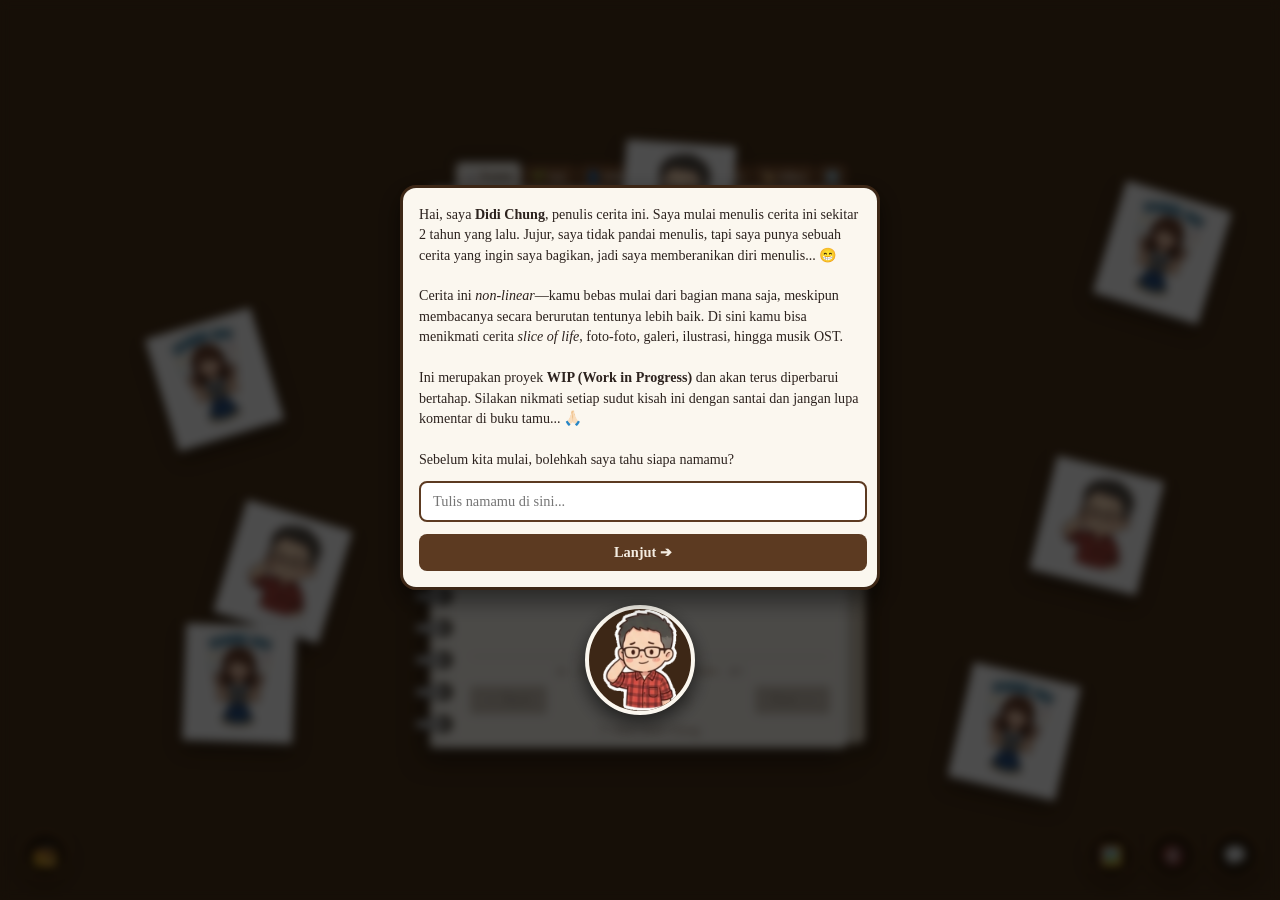
==== commit de3d43da: "Update index_bak.html" ====
--- a/index_bak.html
+++ b/index_bak.html
@@ -4,666 +4,118 @@
   <meta charset="UTF-8">
   <meta name="viewport" content="width=device-width, initial-scale=1.0, maximum-scale=1.0, user-scalable=no">
   <title>BenivoN</title>
+  <link rel="stylesheet" href="style.css">
+  <link rel="stylesheet" href="https://cdnjs.cloudflare.com/ajax/libs/cropperjs/1.5.13/cropper.min.css">
+  <script src="https://cdnjs.cloudflare.com/ajax/libs/cropperjs/1.5.13/cropper.min.js"></script>
+
   <style>
-    /* Reset & Base Styling */
-    * {
-      box-sizing: border-box;
-      margin: 0;
-      padding: 0;
-    }
-
-    html, body {
-      width: 100%;
-      height: 100%;
-      min-height: -webkit-fill-available;
-      overflow: hidden !important; 
-      position: fixed; 
-      touch-action: pan-x pan-y;
-    }
-
-    body {
-      font-family: 'Georgia', 'Palatino', 'Times New Roman', serif;
-      background-color: #2b1d0c;
-      background-image: 
-        radial-gradient(ellipse at center, rgba(0,0,0,0.2) 0%, rgba(0,0,0,0.7) 100%),
-        repeating-linear-gradient(0deg, transparent, transparent 2px, rgba(0,0,0,0.05) 2px, rgba(0,0,0,0.05) 4px),
-        linear-gradient(90deg, #3a2612, #4a3219 25%, #2d1e0f 50%, #4a3219 75%, #3a2612);
-      display: flex;
-      justify-content: center;
-      align-items: center;
-    }
-
-    /* Container Utama Meja */
-    .desk-container {
-      position: relative;
-      width: 100%;
-      height: 100%;
-      overflow: hidden;
-      box-sizing: border-box;
-      transition: filter 0.4s ease;
-    }
-
-    /* Efek Blur/Bokeh untuk latar belakang saat foto di-zoom */
-    .desk-container.blurred .book-page,
-    .desk-container.blurred .polaroid:not(.zoomed) {
-      filter: blur(8px) brightness(0.6);
-      transition: filter 0.4s ease;
-      pointer-events: none;
-    }
-
-    /* Overlay latar belakang gelap untuk mempertegas Bokeh */
-    .lightbox-overlay {
-      position: absolute;
-      top: 0;
-      left: 0;
-      width: 100%;
-      height: 100%;
-      background: rgba(0, 0, 0, 0.4);
-      backdrop-filter: blur(6px);
-      -webkit-backdrop-filter: blur(6px);
-      z-index: 9000;
-      opacity: 0;
-      pointer-events: none;
-      transition: opacity 0.4s ease;
-    }
-
-    .lightbox-overlay.active {
-      opacity: 1;
-      pointer-events: auto;
-    }
-
-    .book-page {
-      position: absolute;
-      top: 50%;
-      left: 50%;
-      transform: translate(-50%, -50%);
-      
-      width: 420px;
-      max-width: 90vw;
-      
-      height: 88vh;
-      max-height: 560px;
-      
-      background-color: #fbf7ef;
-      border-radius: 4px 12px 12px 4px;
-      padding: 14px 20px 10px 25px;
-      box-shadow: 
-        -10px 0 20px rgba(0,0,0,0.4),
-        0 15px 35px rgba(0,0,0,0.6),
-        inset 20px 0 30px -10px rgba(0,0,0,0.08),
-        inset -2px 0 5px rgba(0,0,0,0.05);
-      
-      border-left: 12px solid #3d2716;
-      display: flex;
-      flex-direction: column;
-      justify-content: space-between;
-      z-index: 10;
-      color: #2c221e;
-      line-height: 1.4;
-      box-sizing: border-box;
-      flex-shrink: 0;
-      transition: filter 0.4s ease;
-    }
-
-    /* Efek Drop Cap untuk Paragraf Pertama di Setiap Halaman */
-    .first-page-paragraph {
-      text-indent: 0 !important;
-    }
-
-    .first-page-paragraph::first-letter {
-      font-size: 3.2em;
-      float: left;
-      line-height: 0.8;
-      margin-right: 0.12em;
-      margin-top: 0.05em;
-      font-family: 'Georgia', 'Times New Roman', serif;
-      font-weight: bold;
-      color: #3d2716;
-      text-transform: uppercase; 
-    }
-
-    /* Konten Teks Dalam Buku */
-    .book-content {
-      flex: 1;
-      min-height: 0;
-      overflow: hidden;
-      text-align: justify;
-      hyphens: auto;
-      transition: font-size 0.15s ease;
-    }
-
-    .book-content p {
-      text-indent: 1.8em;
-      margin-bottom: 0.1em;
-    }
-
-    .book-content p.continuation {
-      text-indent: 0;
-    }
-
-    /* Footer & Pengaturan Kontrol */
-    .book-footer {
-      display: flex;
-      flex-direction: column;
-      gap: 6px;
-      padding-top: 6px;
-      border-top: 1px solid rgba(139, 90, 43, 0.2);
-      user-select: none;
-      margin-top: 4px;
-      flex-shrink: 0;
-
-      position: relative;
-      z-index: 9999;
-    }
-
-    /* Kontrol Navigasi & Info Halaman */
-    .nav-row {
-      display: flex;
-      justify-content: space-between;
-      align-items: center;
-    }
-
-    .page-number {
-      font-style: italic;
-      color: #7a6352;
-      font-size: 0.85rem;
-    }
-
-    .nav-btn {
-      background: #5c3a21;
-      color: #f3ece1;
-      border: none;
-      padding: 6px 16px;
-      border-radius: 4px;
-      cursor: pointer;
-      font-family: inherit;
-      font-size: 0.85rem;
-      transition: all 0.2s ease;
-      box-shadow: 0 2px 5px rgba(0,0,0,0.2);
-    }
-
-    .nav-btn:hover:not(:disabled) {
-      background: #7a4f2d;
-      transform: translateY(-1px);
-    }
-
-    .nav-btn:disabled {
-      background: #cfc5b8;
-      color: #9c9285;
-      cursor: not-allowed;
-      box-shadow: none;
-    }
-
-    /* Slider Pengaturan Ukuran Font */
-    .font-slider-container {
-      display: flex;
-      align-items: center;
-      justify-content: center;
-      gap: 10px;
-      font-size: 0.75rem;
-      color: #6b5344;
-    }
-
-    .font-slider-container input[type=range] {
-      -webkit-appearance: none;
-      width: 140px;
-      height: 5px;
-      background: #d4c5b2;
-      border-radius: 3px;
-      outline: none;
-    }
-
-    .font-slider-container input[type=range]::-webkit-slider-thumb {
-      -webkit-appearance: none;
-      appearance: none;
-      width: 14px;
-      height: 14px;
-      border-radius: 50%;
-      background: #5c3a21;
-      cursor: pointer;
-      transition: transform 0.1s ease;
-    }
-
-    .font-slider-container input[type=range]::-webkit-slider-thumb:hover {
-      transform: scale(1.2);
-    }
-
-    /* Styling Polaroid */
-    .polaroid {
-      position: absolute;
-      top: 50%;
-      left: 50%;
-      width: 110px;
-      background: #fff;
-      padding: 7px 7px 15px 7px;
-      box-shadow: 0 8px 18px rgba(0,0,0,0.4);
-      border-radius: 2px;
-      z-index: 50;
-      cursor: grab;
-      user-select: none;
-      touch-action: none;
-      transition: transform 0.3s cubic-bezier(0.25, 1, 0.5, 1), box-shadow 0.3s ease, filter 0.4s ease;
-    }
-
-    .polaroid:active {
-      cursor: grabbing;
-    }
-
-    .polaroid.zoomed {
-      z-index: 10000 !important;
-      cursor: pointer;
-      box-shadow: 0 25px 50px rgba(0,0,0,0.8), 0 0 30px rgba(255,255,255,0.2) !important;
-      transform: translate(-50%, -50%) scale(3.2) rotate(0deg) !important;
-    }
-
-    .polaroid img {
-      width: 100%;
-      height: 95px;
-      object-fit: cover;
-      display: block;
-      filter: sepia(0.12) contrast(1.05);
-      pointer-events: none;
-    }
-
-    .status-msg {
-      text-align: center;
-      font-style: italic;
-      color: #6b5344;
-      margin-top: 40%;
-    }
-
-    /* Modal Window Komentar */
-    .comment-modal-overlay {
-      position: fixed;
-      top: 0;
-      left: 0;
-      width: 100%;
-      height: 100%;
-      background: rgba(0, 0, 0, 0.6);
-      backdrop-filter: blur(4px);
-      z-index: 10001;
-      display: flex;
-      justify-content: center;
-      align-items: center;
-      opacity: 0;
-      pointer-events: none;
-      transition: opacity 0.3s ease;
-    }
-
-    .comment-modal-overlay.active {
-      opacity: 1;
-      pointer-events: auto;
-    }
-
-    .comment-modal {
-      width: 90%;
-      max-width: 420px;
-      max-height: 85dvh;
-      background-color: #fbf7ef;
-      border-radius: 8px;
-      border: 2px solid #3d2716;
-      box-shadow: 0 10px 25px rgba(0,0,0,0.5);
-      display: flex;
-      flex-direction: column;
-      overflow: hidden;
-      font-family: inherit;
-      color: #2c221e;
-    }
-
-    .modal-header {
-      padding: 12px 16px;
-      background-color: #3d2716;
-      color: #f3ece1;
-      display: flex;
-      justify-content: space-between;
-      align-items: center;
-    }
-
-    .modal-header h3 {
-      font-size: 1.05rem;
-      font-weight: normal;
-    }
-
-    .close-btn {
-      background: none;
-      border: none;
-      color: #f3ece1;
-      font-size: 1.4rem;
-      cursor: pointer;
-      line-height: 1;
-    }
-
-    .comments-list {
-      flex: 1;
-      padding: 14px;
-      overflow-y: auto;
-      display: flex;
-      flex-direction: column;
-      gap: 10px;
-      background-color: #f7f2e7;
-    }
-
-    .comment-item {
-      background: #ffffff;
-      padding: 10px 12px;
-      border-radius: 6px;
-      border-left: 4px solid #5c3a21;
-      box-shadow: 0 1px 3px rgba(0,0,0,0.1);
-      font-size: 0.88rem;
-    }
-
-    .comment-header {
-      display: flex;
-      justify-content: space-between;
-      align-items: center;
-      margin-bottom: 4px;
-      font-size: 0.78rem;
-      color: #7a6352;
-    }
-
-    .comment-author {
-      font-weight: bold;
-      color: #3d2716;
-    }
-
-    .comment-body {
-      word-wrap: break-word;
-      white-space: pre-wrap;
-      color: #2c221e;
-      line-height: 1.35;
-    }
-
-    .comment-form {
-      padding: 12px;
-      background-color: #fbf7ef;
-      border-top: 1px solid rgba(139, 90, 43, 0.2);
-      display: flex;
-      flex-direction: column;
-      gap: 8px;
-    }
-
-    .comment-user-badge {
-      font-size: 0.8rem;
-      color: #5c3a21;
-      font-weight: bold;
-      display: flex;
-      justify-content: space-between;
-      align-items: center;
-    }
-
-    .change-name-btn {
-      font-size: 0.72rem;
-      color: #8c7360;
-      text-decoration: underline;
-      cursor: pointer;
-      font-weight: normal;
-    }
-
-    .comment-textarea {
-      width: 100%;
-      padding: 8px 10px;
-      border: 1px solid #cfc5b8;
-      border-radius: 4px;
-      font-family: inherit;
-      font-size: 0.85rem;
-      background-color: #fff;
-      color: #2c221e;
-      outline: none;
-      resize: none;
-      height: 60px;
-    }
-
-    .comment-textarea:focus {
-      border-color: #5c3a21;
-    }
-
-    .form-footer {
-      display: flex;
-      justify-content: space-between;
-      align-items: center;
-    }
-
-    .char-counter {
-      font-size: 0.75rem;
-      color: #7a6352;
-    }
-
-    .submit-btn {
-      background: #5c3a21;
-      color: #f3ece1;
-      border: none;
-      padding: 6px 14px;
-      border-radius: 4px;
-      cursor: pointer;
-      font-size: 0.85rem;
-      transition: background 0.2s ease;
-    }
-
-    .submit-btn:hover:not(:disabled) {
-      background: #7a4f2d;
-    }
-
-    .submit-btn:disabled {
-      background: #cfc5b8;
-      cursor: not-allowed;
-    }
-
-    .fab-container {
-      position: fixed;
-      bottom: 20px;
-      right: 20px;
-      display: flex;
-      flex-direction: row;
-      gap: 12px;
-      z-index: 9999;
-    }
-
-    .fab-btn {
-      width: 50px;
-      height: 50px;
-      background-color: #5c3a21;
-      color: #f3ece1;
-      border: 2px solid #8b5a2b;
-      border-radius: 50%;
-      display: flex;
-      justify-content: center;
-      align-items: center;
-      box-shadow: 0 4px 10px rgba(0, 0, 0, 0.5);
-      cursor: pointer;
-      font-size: 1.2rem;
-      transition: transform 0.2s ease, background-color 0.2s ease;
-      user-select: none;
-      outline: none;
-    }
-
-    .fab-btn:hover {
-      transform: scale(1.1);
-      background-color: #7a4f2d;
-    }
-
-    .fab-btn:active {
-      transform: scale(0.95);
-    }
-
-    .spin-icon {
-      animation: spin 0.5s ease-in-out;
-    }
-
-    @keyframes spin {
-      0% { transform: rotate(0deg); }
-      100% { transform: rotate(360deg); }
-    }
-
-    .copyright-text {
-      text-align: center;
-      font-size: 0.72rem;
-      color: #8c7360;
-      font-family: inherit;
-      margin-top: 2px;
-      user-select: none;
-      letter-spacing: 0.5px;
-    }
-
-    /* --- INTRO AVATAR IVON & BUBBLE TEXT --- */
-    .ivon-intro-overlay {
+    /* --- CSS SYSTEM LOADING SCREEN & BLUR OVERLAY --- */
+    #appLoadingOverlay {
       position: fixed;
       top: 0;
       left: 0;
       width: 100vw;
       height: 100vh;
-      background: rgba(0, 0, 0, 0.7);
-      backdrop-filter: blur(5px);
-      -webkit-backdrop-filter: blur(5px);
-      z-index: 20000;
+      background: rgba(28, 19, 10, 0.75);
+      backdrop-filter: blur(12px);
+      -webkit-backdrop-filter: blur(12px);
+      z-index: 999999;
       display: flex;
       justify-content: center;
       align-items: center;
       opacity: 1;
-      transition: opacity 0.4s ease, visibility 0.4s ease;
-    }
-
-    .ivon-intro-overlay.fade-out {
+      transition: opacity 0.6s ease, visibility 0.6s ease;
+    }
+
+    #appLoadingOverlay.fade-out {
       opacity: 0;
       visibility: hidden;
       pointer-events: none;
     }
 
-    .ivon-intro-card {
+    .loading-card {
+      background: #fbf7ef;
+      border: 2px solid #5c3a21;
+      border-radius: 12px;
+      padding: 24px 28px;
+      width: 90%;
+      max-width: 380px;
+      text-align: center;
+      box-shadow: 0 15px 35px rgba(0,0,0,0.5), inset 0 0 15px rgba(92,58,33,0.08);
+      font-family: 'Georgia', serif;
+      color: #3d2716;
+    }
+
+    .loading-card h3 {
+      font-size: 1.25rem;
+      margin-bottom: 6px;
+      letter-spacing: 0.5px;
+    }
+
+    .loading-status-text {
+      font-size: 0.82rem;
+      color: #7a4f2d;
+      margin-bottom: 16px;
+      font-style: italic;
+      min-height: 18px;
+    }
+
+    .progress-bar-container {
+      width: 100%;
+      height: 12px;
+      background: #e3d8c8;
+      border-radius: 10px;
+      overflow: hidden;
+      border: 1px solid #b8a288;
+      box-shadow: inset 0 1px 3px rgba(0,0,0,0.2);
       position: relative;
-      display: flex;
-      flex-direction: column;
-      align-items: center;
-      max-width: 440px;
-      width: 88%;
-      animation: floatIn 0.5s cubic-bezier(0.175, 0.885, 0.32, 1.275);
-    }
-
-    @keyframes floatIn {
-      from { opacity: 0; transform: translateY(30px) scale(0.9); }
-      to { opacity: 1; transform: translateY(0) scale(1); }
-    }
-
-    .ivon-speech-bubble {
-      position: relative;
-      background: #fbf7ef;
-      border: 3px solid #3d2716;
-      border-radius: 16px;
-      padding: 16px 20px;
-      box-shadow: 0 10px 25px rgba(0,0,0,0.5);
-      color: #2c221e;
-      font-size: 0.88rem;
-      line-height: 1.45;
-      text-align: left;
-      margin-bottom: 20px;
-      width: 100%;
-    }
-
-    .ivon-speech-bubble::after {
-      content: '';
-      position: absolute;
-      bottom: -14px;
-      left: 50%;
-      transform: translateX(-50%);
-      border-width: 14px 12px 0 12px;
-      border-style: solid;
-      border-color: #3d2716 transparent transparent transparent;
+    }
+
+    .progress-bar-fill {
+      width: 0%;
+      height: 100%;
+      background: linear-gradient(90deg, #8c5b35, #28a745);
+      border-radius: 10px;
+      transition: width 0.3s cubic-bezier(0.4, 0, 0.2, 1);
+    }
+
+    .progress-percentage {
+      font-size: 0.78rem;
+      font-weight: bold;
+      color: #5c3a21;
+      margin-top: 8px;
       display: block;
-      width: 0;
-    }
-
-    .ivon-speech-bubble::before {
-      content: '';
-      position: absolute;
-      bottom: -10px;
-      left: 50%;
-      transform: translateX(-50%);
-      border-width: 11px 9px 0 9px;
-      border-style: solid;
-      border-color: #fbf7ef transparent transparent transparent;
-      display: block;
-      width: 0;
-      z-index: 1;
-    }
-
-    .ivon-intro-input {
-      width: 100%;
-      padding: 10px 12px;
-      margin-top: 12px;
-      border: 2px solid #5c3a21;
-      border-radius: 8px;
-      font-family: inherit;
-      font-size: 0.9rem;
-      outline: none;
-      background-color: #fff;
-    }
-
-    .ivon-intro-btn {
-      margin-top: 12px;
-      width: 100%;
-      background: #5c3a21;
-      color: #f3ece1;
-      border: none;
-      padding: 10px;
-      border-radius: 8px;
-      cursor: pointer;
-      font-family: inherit;
-      font-size: 0.9rem;
-      font-weight: bold;
-      transition: background 0.2s ease;
-    }
-
-    .ivon-intro-btn:hover {
-      background: #7a4f2d;
-    }
-
-    .ivon-avatar-img {
-      width: 110px;
-      height: 110px;
-      border-radius: 50%;
-      border: 4px solid #fbf7ef;
-      box-shadow: 0 8px 20px rgba(0,0,0,0.6);
-      object-fit: cover;
-      background-color: #3d2716;
-      animation: gentleBounce 2s infinite ease-in-out;
-    }
-
-    @keyframes gentleBounce {
-      0%, 100% { transform: translateY(0); }
-      50% { transform: translateY(-8px); }
-    }
-
-    @media (max-width: 768px) {
-      .polaroid {
-        width: 80px !important;
-        padding: 5px 5px 10px 5px !important;
-      }
-      .polaroid img {
-        height: 70px !important;
-      }
-      .ivon-intro-card {
-        width: 90%;
-      }
-      .ivon-speech-bubble {
-        font-size: 0.82rem;
-        padding: 14px 16px;
-      }
-      .ivon-avatar-img {
-        width: 90px;
-        height: 90px;
-      }
+    }
+
+    /* Blur Efek untuk Komponen Utama Saat Loading Pertama */
+    .desk-container.initial-blur {
+      filter: blur(10px) brightness(0.7);
     }
   </style>
 </head>
 <body>
 
+  <!-- MODAL LOADING SCREEN DENGAN PROGRESS BAR -->
+  <div id="appLoadingOverlay">
+    <div class="loading-card">
+      <h3>Menyiapkan Kenangan... 📖</h3>
+      <div class="loading-status-text" id="loadingStatusText">Mulai mengunduh data...</div>
+      <div class="progress-bar-container">
+        <div class="progress-bar-fill" id="progressBarFill"></div>
+      </div>
+      <span class="progress-percentage" id="progressPercentageText">0%</span>
+    </div>
+  </div>
+
   <div class="ivon-intro-overlay" id="ivonIntroOverlay">
     <div class="ivon-intro-card">
-      
       <div class="ivon-speech-bubble" id="introStep1">
-        <strong>Halo, traveler manis! ✨</strong><br><br>
-        Sebelum kita berpetualang di buku kenangan ini, Ivon boleh tahu nama kamu siapa? 💖
-        <input type="text" id="readerNameInput" class="ivon-intro-input" placeholder="Tulis namamu di sini..." maxlength="30" autocomplete="off">
-        <button class="ivon-intro-btn" onclick="submitReaderName()">Lanjut ➔</button>
+        Hai, saya <strong>Didi Chung</strong>, penulis cerita ini. Saya mulai menulis cerita ini sekitar 2 tahun yang lalu. Jujur, saya tidak pandai menulis, tapi saya punya sebuah cerita yang ingin saya bagikan, jadi saya memberanikan diri menulis... 😁<br><br>
+        Cerita ini <em>non-linear</em>—kamu bebas mulai dari bagian mana saja, meskipun membacanya secara berurutan tentunya lebih baik. Di sini kamu bisa menikmati cerita <em>slice of life</em>, foto-foto, galeri, ilustrasi, hingga musik OST.<br><br>
+        Ini merupakan proyek <strong>WIP (Work in Progress)</strong> dan akan terus diperbarui bertahap. Silakan nikmati setiap sudut kisah ini dengan santai dan jangan lupa komentar di buku tamu... 🙏🏻<br><br>
+        Sebelum kita mulai, bolehkah saya tahu siapa namamu?
+        <input type="text" id="readerNameInput" class="ivon-intro-input" placeholder="Tulis namamu di sini..." maxlength="30" autocomplete="off" onkeydown="if(event.key==='Enter') submitReaderName()">
+        <button class="ivon-intro-btn" style="position: relative; z-index: 10; cursor: pointer; margin-top: 12px;" onclick="submitReaderName()">Lanjut ➔</button>
       </div>
 
       <div class="ivon-speech-bubble" id="introStep2" style="display: none;">
@@ -675,11 +127,47 @@
         <button class="ivon-intro-btn" style="margin-top: 16px;" onclick="dismissIvonIntro()">Masuk ke Buku 📖</button>
       </div>
 
-      <img src="images/avatarivon.png" alt="Ivon Avatar" class="ivon-avatar-img">
+      <img src="images/didichung.png" id="introAvatarImg" alt="Avatar Intro" class="ivon-avatar-img">
+    </div>
+  </div>  
+  
+  <!-- Modal Auth Admin Kustom -->
+  <div class="admin-auth-modal-overlay" id="adminAuthModalOverlay">
+    <div class="admin-auth-card">
+      <div class="admin-auth-header">
+        <h3>Akses Admin</h3>
+        <button class="close-btn" onclick="closeAdminAuthModal()">&times;</button>
+      </div>
+      <div class="admin-auth-body">
+        <label for="adminPasswordInput">Masukkan Passcode Admin:</label>
+        <input 
+          type="password" 
+          id="adminPasswordInput" 
+          class="admin-password-input" 
+          placeholder="••••••••" 
+          autocomplete="off"
+          onkeydown="if(event.key === 'Enter') verifyAdminPassword()"
+        />
+        <div id="adminAuthError" class="auth-error-msg" style="display: none;">Passcode Salah!</div>
+      </div>
+      <div class="admin-auth-footer">
+        <button class="nav-btn" onclick="closeAdminAuthModal()">Batal</button>
+        <button class="nav-btn" style="background: #28a745;" onclick="verifyAdminPassword()">Masuk</button>
+      </div>
     </div>
   </div>
 
-  <div class="desk-container" id="deskContainer">
+  <script>
+    (function() {
+      var savedName = localStorage.getItem('benivon_reader_name');
+      var overlay = document.getElementById('ivonIntroOverlay');
+      if (!savedName && overlay) {
+        overlay.style.display = 'flex';
+      }
+    })();
+  </script>
+
+  <div class="desk-container initial-blur" id="deskContainer">
     <div class="lightbox-overlay" id="lightboxOverlay" onclick="closeZoomedPolaroid()"></div>
 
     <div class="polaroid" id="polaroid1"><img src="" alt="Foto 1"></div>
@@ -691,34 +179,491 @@
     <div class="polaroid" id="polaroid7"><img src="" alt="Foto 7"></div>
 
     <div class="book-page">
+      <div class="book-tabs">
+        <button class="tab-btn active" id="tabNovelBtn" onclick="switchTab('novel')">📖 Kanon</button>
+        <button class="tab-btn" id="tabSolBtn" onclick="switchTab('sol')">🌱 SoL</button>
+        <button class="tab-btn" id="tabWikiBtn" onclick="switchTab('wiki')">👤 Wiki</button>
+        <button class="tab-btn" id="tabIllustBtn" onclick="switchTab('illustration')">🎨 Skets</button>
+        <button class="tab-btn" id="tabPolaroidBtn" onclick="switchTab('polaroid')">📸 Foto</button>
+        <button class="tab-btn" id="tabStickerBtn" onclick="switchTab('sticker')">🏷️ Stiker</button>
+        <button class="tab-btn" id="tabDisclaimerBtn" onclick="switchTab('disclaimer')" title="Disclaimer & Hak Cipta">ℹ️</button>
+      </div>
+
       <div class="book-content" id="bookContent">
-        <div class="status-msg">Memuat cerita benivon1.txt...</div>
+        <div class="status-msg">Memuat daftar cerita...</div>
+      </div>
+
+      <div class="book-content" id="illustrationContent" style="display: none;">
+        <div class="illustration-view">
+          <div class="illustration-card">
+            <img id="illustImage" src="" alt="Ilustrasi Karakter">
+          </div>
+        </div>
       </div>
       
+      <div class="book-content" id="polaroidAlbumContent" style="display: none;">
+        <div class="polaroid-grid-view" id="polaroidGridContainer"></div>
+      </div>
+      <div class="book-content" id="stickerAlbumContent" style="display: none;">
+        <div class="polaroid-grid-view" id="stickerGridContainer"></div>
+      </div>
+      <div class="book-content" id="wikiContent" style="display: none;">
+        <input type="file" id="wikiFileInput" accept="image/*" style="display: none;" onchange="handleWikiPhotoSelect(event)">  
+        <div class="status-msg">Memuat data wiki...</div>
+      </div>
+
       <div class="book-footer">
-        <div class="font-slider-container">
+        <div class="font-slider-container" id="sliderContainer">
           <span>A-</span>
           <input type="range" id="fontSizeSlider" min="1" max="5" value="2" step="1" onchange="changeFontSize(this.value)">
           <span>A+</span>
         </div>
 
         <div class="nav-row">
-          <button class="nav-btn" id="prevBtn" onclick="changePage(-1)">← Back</button>
+          <button class="nav-btn" id="prevBtn" onclick="handlePrevNav()">← Back</button>
           <span class="page-number" id="pageIndicator">Hal. 0 / 0</span>
-          <button class="nav-btn" id="nextBtn" onclick="changePage(1)">Next →</button>
+          <button class="nav-btn" id="nextBtn" onclick="handleNextNav()">Next →</button>
         </div>
         
-        <div class="copyright-text">
+        <div class="copyright-text" id="adminTrigger" style="cursor: pointer;">
           &copy; 2026 Didi Chung
         </div>
       </div>
     </div>
   </div>
 
+  <div class="fab-container">
+    <div class="fab-wrapper">
+      <div class="fab-sub-menu" id="fabElementSubMenu">
+        <button class="fab-btn" id="btnRefreshPhotos" onclick="refreshPolaroidsOnly()" title="Refresh Foto Polaroid">🔄</button>
+        <button class="fab-btn" id="btnTogglePolaroid" onclick="togglePolaroidScatter()" title="Sembunyikan / Sebar Polaroid">🎴</button>
+      </div>
+
+      <button class="fab-btn" id="btnFabElement" onclick="toggleFabElementMenu()" title="Menu Elemen Foto">🖼️</button>
+    </div>
+
+    <button class="fab-btn" id="btnBgmToggle" onclick="toggleBgm()" title="Putar Musik">🔇</button>
+    <button class="fab-btn" onclick="openCommentModal()" title="Buku Tamu / Komentar">💬</button>
+    <button class="fab-btn" id="btnAdminUpload" style="display: none;" onclick="openAdminUploadModal()" title="Tambah Foto (Admin)">📷</button>
+    <button class="fab-btn" id="floatingLogoutBtn" style="display: none;" onclick="adminLogout()" title="Logout Admin">🔒</button>
+  </div>
+
+  <div class="jukebox-container">
+    <div class="jukebox-menu" id="jukeboxMenu">
+      <div class="jukebox-header">🎵 JUKEBOX</div>
+    </div>
+
+    <button class="fab-btn jukebox-btn" id="btnJukebox" onclick="toggleJukeboxMenu()" title="Jukebox BGM">📻</button>
+  </div>
+
+  <div class="comment-modal-overlay" id="commentModalOverlay">
+    <div class="comment-modal">
+      <div class="modal-header">
+        <h3>Buku Tamu & Komentar</h3>
+        <button class="close-btn" onclick="closeCommentModal()">&times;</button>
+      </div>
+
+      <div class="comments-list" id="commentsList">
+        <div class="status-msg">Memuat komentar...</div>
+      </div>
+
+      <form class="comment-form" id="commentForm" onsubmit="submitComment(event)">
+        <div class="comment-user-badge" id="commentUserBadge"></div>
+        <textarea id="messageInput" class="comment-textarea" placeholder="Tulis komentar (maks. 160 karakter)..." maxlength="160" required oninput="updateCharCount()"></textarea>
+        
+        <div class="form-footer">
+          <span class="char-counter" id="charCounter">0 / 160</span>
+          <button type="submit" class="submit-btn" id="submitBtn">Kirim</button>
+        </div>
+      </form>
+    </div>
+  </div>
+
+  <div class="admin-upload-modal" id="adminUploadModal">
+    <div class="admin-card">
+      <div class="admin-card-header">
+        <h3>Tambah Foto (Admin)</h3>
+        <button class="close-btn" onclick="closeAdminUploadModal()">&times;</button>
+      </div>
+      <div class="admin-card-body">
+        <div class="form-group">
+          <label for="categorySelect">Kategori Target:</label>
+          <select id="categorySelect" class="form-control-select">
+            <option value="Beni & Ivon">Beni & Ivon</option>
+            <option value="Deni & Clara">Deni & Clara</option>
+            <option value="Zack & Rina">Zack & Rina</option>
+            <option value="Kenzo & Nina">Kenzo & Nina</option>
+            <option value="Nathan & Jennifer">Nathan & Jennifer</option>
+            <option value="Other">Other</option>
+            <option value="Illustration">Illustration</option>
+            <option value="Sticker">Sticker</option>
+            <option value="Etc">Etc</option>
+          </select>
+        </div>
+
+        <div style="margin-top: 15px;">
+          <label style="font-size:0.85rem; font-weight:bold; color:#5a4234;">Pilih Foto (Maksimal 10):</label>
+          <div id="photoSlotsContainer" style="margin-top: 8px;"></div>
+        </div>
+      </div>
+
+      <div class="admin-card-footer">
+        <button class="nav-btn" onclick="closeAdminUploadModal()">Batal</button>
+        <button class="btn-submit-upload" id="btnSubmitAdminUpload" onclick="uploadAdminPhotos()">Upload</button>
+      </div>
+    </div>
+  </div>
+
+  <audio id="bgmAudio" preload="auto">
+    <source src="bgm/Selesai Dengan Sunyi (Beni Theme - Lofi).mp3" type="audio/mpeg">
+  </audio>
+  
+  <div id="cropModal" style="display:none; position:fixed; top:0; left:0; width:100%; height:100%; background:rgba(0,0,0,0.85); z-index:9999; text-align:center; padding: 20px;">
+    <div style="max-width: 400px; height: 350px; margin: 20px auto; background: #000; position: relative;">
+      <img id="cropImage" src="" style="max-width: 100%; display: block;">
+    </div>
+    
+    <div style="margin-top: 15px;">
+      <button onclick="applyCropAndUpload()" style="padding: 10px 20px; background: #28a745; color: white; border: none; border-radius: 5px; cursor: pointer; font-weight: bold;">Potong & Simpan</button>
+      <button onclick="closeCropModal()" style="padding: 10px 20px; background: #dc3545; color: white; border: none; border-radius: 5px; cursor: pointer; margin-left: 10px;">Batal</button>
+    </div>
+  </div>
+
   <script>
     const SCRIPT_URL = 'https://script.google.com/macros/s/AKfycbyr7Ku-3nOZcQjPROG-ksgymCu7sMmTw6QsK3HaW_LSFQ8uufUWm5_IDsQG0PPbGGMd/exec'; 
 
-    // --- LOGIKA INTRO & NAMA PEMBACA ---
+    let illustrations = [];
+    let currentIllustIndex = 0;
+    let activeTab = 'novel';
+
+    let allChapters = [];          
+    let allSolChapters = [];       
+    let currentChapterIndex = -1;  
+    let rawParagraphs = [];
+    let pages = [];
+    let currentPage = 0;
+    
+    let albumStickerList = [];
+    let currentStickerPage = 0;
+
+    const fontSizes = ['0.82rem', '0.92rem', '1.0rem', '1.1rem', '1.22rem'];
+    let topZIndex = 100;
+    let activeZoomedEl = null;
+
+    // --- LOGIKA ALL-IN-ONE BACKGROUND PRELOADER ---
+    function updateLoadingProgress(percent, statusMsg) {
+      const fillEl = document.getElementById('progressBarFill');
+      const textEl = document.getElementById('progressPercentageText');
+      const statusEl = document.getElementById('loadingStatusText');
+      
+      if (fillEl) fillEl.style.width = `${percent}%`;
+      if (textEl) textEl.innerText = `${percent}%`;
+      if (statusEl && statusMsg) statusEl.innerText = statusMsg;
+    }
+
+    async function preloadAllDataInBackground() {
+      const totalSteps = 7;
+      let completedSteps = 0;
+
+      const incrementProgress = (msg) => {
+        completedSteps++;
+        const percent = Math.round((completedSteps / totalSteps) * 100);
+        updateLoadingProgress(percent, msg);
+      };
+
+      // Buat daftar promise loader untuk berjalan paralel di background
+      const tasks = [
+        loadNovel().then(() => incrementProgress("Cerita Kanon dimuat...")).catch(() => incrementProgress("Kanon selesai (dengan fallback)")),
+        loadSol().then(() => incrementProgress("Cerita SoL dimuat...")).catch(() => incrementProgress("SoL selesai (dengan fallback)")),
+        fetchWikiData().then(() => incrementProgress("Data Wiki dimuat...")).catch(() => incrementProgress("Wiki selesai")),
+        loadIllustrations().then(() => incrementProgress("Ilustrasi dimuat...")).catch(() => incrementProgress("Ilustrasi selesai")),
+        loadAlbumPolaroids().then(() => incrementProgress("Album Foto dimuat...")).catch(() => incrementProgress("Foto selesai")),
+        loadAlbumStickers().then(() => incrementProgress("Katalog Stiker dimuat...")).catch(() => incrementProgress("Stiker selesai")),
+        loadJukeboxTracks().then(() => incrementProgress("Playlist BGM dimuat...")).catch(() => incrementProgress("Jukebox selesai"))
+      ];
+
+      // Eksekusi semua secara paralel
+      await Promise.allSettled(tasks);
+
+      // Tampilkan status akhir
+      updateLoadingProgress(100, "Semua kenangan siap! ✨");
+      
+      // Berikan jeda halus sebelum menyembunyikan modal & hilangkan blur
+      setTimeout(() => {
+        const overlay = document.getElementById('appLoadingOverlay');
+        const deskContainer = document.getElementById('deskContainer');
+
+        if (overlay) overlay.classList.add('fade-out');
+        if (deskContainer) deskContainer.classList.remove('initial-blur');
+      }, 500);
+    }
+
+    // --- FITUR ADMIN AUTH & SHA-256 CHECK ---
+    const ADMIN_HASH = "374961f303553001f5b4e05537bc655b02795ed2501866a94241caf70239e20f";
+
+    async function sha256(message) {
+      const msgBuffer = new TextEncoder().encode(message);
+      const hashBuffer = await crypto.subtle.digest('SHA-256', msgBuffer);
+      const hashArray = Array.from(new Uint8Array(hashBuffer));
+      return hashArray.map(b => b.toString(16).padStart(2, '0')).join('');
+    }
+
+    function checkAdminStatus() {
+      const isAdmin = sessionStorage.getItem('benivon_admin_logged') === 'true';
+      
+      const uploadBtn = document.getElementById('btnAdminUpload');
+      const logoutBtn = document.getElementById('floatingLogoutBtn');
+      
+      if (uploadBtn) uploadBtn.style.display = isAdmin ? 'inline-flex' : 'none';
+      if (logoutBtn) logoutBtn.style.display = isAdmin ? 'inline-flex' : 'none';
+
+      if (isAdmin) {
+        if (typeof eruda === 'undefined') {
+          const script = document.createElement('script');
+          script.src = 'https://cdn.jsdelivr.net/npm/eruda';
+          script.onload = () => eruda.init();
+          document.head.appendChild(script);
+        } else {
+          eruda.init();
+        }
+      } else {
+        if (typeof eruda !== 'undefined' && eruda._isInit) {
+          eruda.destroy();
+        }
+      }
+    }
+
+    function adminLogout() {
+      if (confirm("Apakah kamu yakin ingin keluar dari mode Admin?")) {
+        sessionStorage.removeItem('benivon_admin_logged');
+        checkAdminStatus();
+        alert("Berhasil Logout ✨");
+        location.reload();
+      }
+    }
+
+    function openAdminAuthModal() {
+      const modal = document.getElementById('adminAuthModalOverlay');
+      const input = document.getElementById('adminPasswordInput');
+      const errorMsg = document.getElementById('adminAuthError');
+      
+      if (modal && input) {
+        input.value = '';
+        if (errorMsg) errorMsg.style.display = 'none';
+        modal.classList.add('active');
+        setTimeout(() => input.focus(), 100);
+      }
+    }
+
+    function closeAdminAuthModal() {
+      const modal = document.getElementById('adminAuthModalOverlay');
+      if (modal) modal.classList.remove('active');
+    }
+
+    async function verifyAdminPassword() {
+      const input = document.getElementById('adminPasswordInput');
+      const errorMsg = document.getElementById('adminAuthError');
+      const pwd = input ? input.value : '';
+
+      if (!pwd) return;
+
+      const hashed = await sha256(pwd);
+      if (hashed === ADMIN_HASH) {
+        sessionStorage.setItem('benivon_admin_logged', 'true');
+        checkAdminStatus();
+        closeAdminAuthModal();
+        alert("Akses Admin Diterima ✨");
+      } else {
+        if (errorMsg) errorMsg.style.display = 'block';
+        if (input) {
+          input.value = '';
+          input.focus();
+        }
+      }
+    }
+
+    document.addEventListener('keydown', (e) => {
+      if (e.altKey && (e.key === 'a' || e.key === 'A')) {
+        e.preventDefault();
+        openAdminAuthModal();
+      }
+    });
+
+    let tapCount = 0;
+    let tapTimer = null;
+
+    document.addEventListener('DOMContentLoaded', () => {
+      const adminTriggerEl = document.getElementById('adminTrigger');
+      if (adminTriggerEl) {
+        adminTriggerEl.addEventListener('pointerdown', (e) => {
+          e.stopPropagation();
+          tapCount++;
+          clearTimeout(tapTimer);
+
+          if (tapCount === 5) {
+            tapCount = 0;
+            openAdminAuthModal();
+          } else {
+            tapTimer = setTimeout(() => { tapCount = 0; }, 1500);
+          }
+        });
+      }
+    });
+
+    function initPhotoSlots() {
+      const container = document.getElementById('photoSlotsContainer');
+      container.innerHTML = '';
+      for (let i = 1; i <= 10; i++) {
+        container.innerHTML += `
+          <div class="photo-slot">
+            <span>Foto ${i}:</span>
+            <input type="file" id="photoInput${i}" accept="image/*" onchange="previewSlotImage(${i})">
+            <img id="slotPreview${i}" class="preview-thumb" alt="Preview">
+            <span id="slotSize${i}" class="size-badge"></span>
+          </div>
+        `;
+      }
+    }
+
+    function openAdminUploadModal() {
+      initPhotoSlots();
+      document.getElementById('adminUploadModal').classList.add('active');
+    }
+
+    function closeAdminUploadModal() {
+      document.getElementById('adminUploadModal').classList.remove('active');
+    }
+
+    async function previewSlotImage(index) {
+      const input = document.getElementById(`photoInput${index}`);
+      const preview = document.getElementById(`slotPreview${index}`);
+      const sizeBadge = document.getElementById(`slotSize${index}`);
+
+      if (input.files && input.files[0]) {
+        const file = input.files[0];
+        try {
+          const base64Webp = await processImageToWebp60(file);
+          preview.src = base64Webp;
+          preview.style.display = 'block';
+
+          const bytes = Math.round((base64Webp.length * 3) / 4);
+          const fileSizeKB = (bytes / 1024).toFixed(1);
+
+          if (sizeBadge) {
+            sizeBadge.innerText = `${fileSizeKB} KB`;
+            sizeBadge.style.display = 'inline-block';
+          }
+        } catch (err) {
+          console.error("Gagal memproses preview kompresi:", err);
+        }
+      } else {
+        preview.style.display = 'none';
+        if (sizeBadge) {
+          sizeBadge.innerText = '';
+          sizeBadge.style.display = 'none';
+        }
+      }
+    }
+
+    function processImageToWebp60(file) {
+      return new Promise((resolve, reject) => {
+        const img = new Image();
+        img.src = URL.createObjectURL(file);
+        img.onload = () => {
+          const canvas = document.createElement('canvas');
+          canvas.width = 640;
+          canvas.height = 640;
+          const ctx = canvas.getContext('2d');
+
+          const minDim = Math.min(img.width, img.height);
+          const sx = (img.width - minDim) / 2;
+          const sy = (img.height - minDim) / 2;
+
+          ctx.drawImage(img, sx, sy, minDim, minDim, 0, 0, 640, 640);
+          
+          const base64Data = canvas.toDataURL('image/webp', 0.50);
+          URL.revokeObjectURL(img.src);
+          resolve(base64Data);
+        };
+        img.onerror = (err) => reject(err);
+      });
+    }
+
+    async function uploadAdminPhotos() {
+      const category = document.getElementById('categorySelect').value;
+      const btnSubmit = document.getElementById('btnSubmitAdminUpload');
+      const processedImages = [];
+
+      for (let i = 1; i <= 10; i++) {
+        const input = document.getElementById(`photoInput${i}`);
+        if (input.files && input.files[0]) {
+          try {
+            const base64Webp = await processImageToWebp60(input.files[0]);
+            processedImages.push(base64Webp);
+          } catch (e) {
+            console.error(`Gagal memproses foto ke-${i}:`, e);
+          }
+        }
+      }
+
+      if (processedImages.length === 0) {
+        alert("Silakan pilih setidaknya 1 foto untuk diunggah!");
+        return;
+      }
+
+      btnSubmit.disabled = true;
+      btnSubmit.innerText = "Mengunggah...";
+
+      try {
+        const payload = JSON.stringify({
+          action: 'upload_foto',
+          kategori: category,
+          images: processedImages
+        });
+
+        await fetch(SCRIPT_URL, {
+          method: 'POST',
+          body: payload
+        });
+
+        alert("Berhasil mengunggah foto ke Google Sheets! ✨");
+        closeAdminUploadModal();
+      } catch (err) {
+        alert("Gagal mengunggah foto. Silakan coba lagi.");
+        console.error(err);
+      } finally {
+        btnSubmit.disabled = false;
+        btnSubmit.innerText = "Upload";
+      }
+    }
+
+    async function loadIllustrations() {
+      try {
+        const response = await fetch(`ilustrasi.json?v=${Date.now()}`);
+        if (!response.ok) throw new Error('File ilustrasi.json tidak ditemukan');
+        
+        const data = await response.json();
+        
+        illustrations = data.map(item => ({
+          src: `ilustrasi/${item.file}`,
+          caption: item.caption || item.file
+        }));
+
+        if (illustrations.length > 0) {
+          renderIllustration();
+        } else {
+          document.getElementById('illustrationContent').innerHTML = `
+            <div class="status-msg">Belum ada gambar di folder ilustrasi.</div>
+          `;
+        }
+      } catch (err) {
+        console.warn('Gagal memuat ilustrasi.json:', err);
+        document.getElementById('illustrationContent').innerHTML = `
+          <div class="status-msg" style="color: #a33;">Gagal memuat gambar ilustrasi.</div>
+        `;
+      }
+    }
+
     let currentReaderName = localStorage.getItem('benivon_reader_name') || '';
 
     function checkIntroStatus() {
@@ -733,25 +678,31 @@
 
     async function submitReaderName() {
       const inputEl = document.getElementById('readerNameInput');
-      const nama = inputEl.value.trim();
-
+      const nama = inputEl ? inputEl.value.trim() : '';
       if (!nama) {
         alert('Isi nama kamu dulu yaa!');
         return;
       }
-
       currentReaderName = nama;
       localStorage.setItem('benivon_reader_name', nama);
-
-      document.getElementById('displayReaderName').innerText = nama;
+      const displayNameEl = document.getElementById('displayReaderName');
+      if (displayNameEl) displayNameEl.innerText = nama;
+
       document.getElementById('introStep1').style.display = 'none';
       document.getElementById('introStep2').style.display = 'block';
+
+      const avatarImg = document.getElementById('introAvatarImg');
+      if (avatarImg) {
+        avatarImg.src = 'images/avatarivon.png';
+      }
 
       try {
         fetch(SCRIPT_URL, {
           method: 'POST',
+          mode: 'no-cors',
+          headers: { 'Content-Type': 'text/plain' },
           body: JSON.stringify({ action: 'pembaca', nama: nama })
-        });
+        }).catch(err => console.log('Proses kirim pembaca berjalan di background'));
       } catch (err) {
         console.error('Gagal mencatat pembaca:', err);
       }
@@ -761,9 +712,7 @@
       const overlay = document.getElementById('ivonIntroOverlay');
       if (overlay) {
         overlay.classList.add('fade-out');
-        setTimeout(() => {
-          overlay.remove();
-        }, 400);
+        setTimeout(() => { overlay.remove(); }, 400);
       }
     }
 
@@ -786,43 +735,508 @@
       }
     }
 
-    // --- LOGIKA BUKU NOVEL ---
-    const FILE_URL = 'benivon1.txt';
-    let rawParagraphs = [];
-    let pages = [];
-    let currentPage = 0;
-
-    const fontSizes = ['0.82rem', '0.92rem', '1.0rem', '1.1rem', '1.22rem'];
-    let topZIndex = 100;
-    let activeZoomedEl = null;
-
-    document.addEventListener('touchmove', function (event) {
-      if (event.touches.length > 1) {
-        event.preventDefault();
-      }
-    }, { passive: false });
-
-    document.addEventListener('gesturestart', function (event) {
-      event.preventDefault();
-    });
+    let albumPolaroidList = [];
+    let currentPolaroidPage = 0;
+    let wikiList = [];
+    let selectedWikiChar = null;
+
+        function switchTab(tab) {
+      activeTab = tab;
+
+      const tabNovelBtn = document.getElementById('tabNovelBtn');
+      const tabSolBtn = document.getElementById('tabSolBtn');
+      const tabWikiBtn = document.getElementById('tabWikiBtn');
+      const tabIllustBtn = document.getElementById('tabIllustBtn');
+      const tabPolaroidBtn = document.getElementById('tabPolaroidBtn');
+      const tabStickerBtn = document.getElementById('tabStickerBtn');
+      const tabDisclaimerBtn = document.getElementById('tabDisclaimerBtn'); // Tambahan ID tombol disclaimer
+
+      const bookContent = document.getElementById('bookContent');
+      const wikiContent = document.getElementById('wikiContent');
+      const illustContent = document.getElementById('illustrationContent');
+      const polaroidContent = document.getElementById('polaroidAlbumContent');
+      const stickerContent = document.getElementById('stickerAlbumContent');
+      const sliderContainer = document.getElementById('sliderContainer');
+
+      const pageIndicator = document.getElementById('pageIndicator');
+      const prevBtn = document.getElementById('prevBtn');
+      const nextBtn = document.getElementById('nextBtn');
+      const navRow = document.querySelector('.nav-row');
+
+      if (tabNovelBtn) tabNovelBtn.classList.remove('active');
+      if (tabSolBtn) tabSolBtn.classList.remove('active');
+      if (tabWikiBtn) tabWikiBtn.classList.remove('active');
+      if (tabIllustBtn) tabIllustBtn.classList.remove('active');
+      if (tabPolaroidBtn) tabPolaroidBtn.classList.remove('active');
+      if (tabStickerBtn) tabStickerBtn.classList.remove('active');
+      if (tabDisclaimerBtn) tabDisclaimerBtn.classList.remove('active'); // Reset tombol disclaimer
+
+      if (bookContent) bookContent.style.display = 'none';
+      if (wikiContent) wikiContent.style.display = 'none';
+      if (illustContent) illustContent.style.display = 'none';
+      if (polaroidContent) polaroidContent.style.display = 'none';
+      if (stickerContent) stickerContent.style.display = 'none';
+      if (sliderContainer) sliderContainer.style.visibility = 'hidden';
+
+      if (navRow) navRow.style.display = 'flex';
+
+      currentChapterIndex = -1;
+      pages = [];
+      currentPage = 0;
+
+      if (tab === 'novel') {
+        if (tabNovelBtn) tabNovelBtn.classList.add('active');
+        if (bookContent) bookContent.style.display = 'block';
+        renderTableOfContents();
+
+      } else if (tab === 'sol') {
+        if (tabSolBtn) tabSolBtn.classList.add('active');
+        if (bookContent) bookContent.style.display = 'block';
+        renderTableOfContents();
+
+      } else if (tab === 'wiki') {
+        if (tabWikiBtn) tabWikiBtn.classList.add('active');
+        if (wikiContent) wikiContent.style.display = 'block';
+
+        if (pageIndicator) pageIndicator.innerText = '';
+        if (prevBtn) prevBtn.disabled = true;
+        if (nextBtn) nextBtn.disabled = true;
+        if (navRow) navRow.style.display = 'none';
+
+        renderWikiView();
+
+      } else if (tab === 'illustration') {
+        if (tabIllustBtn) tabIllustBtn.classList.add('active');
+        if (illustContent) illustContent.style.display = 'block';
+        renderIllustration();
+
+      } else if (tab === 'polaroid') {
+        if (tabPolaroidBtn) tabPolaroidBtn.classList.add('active');
+        if (polaroidContent) polaroidContent.style.display = 'block';
+        renderPolaroidGrid();
+
+      } else if (tab === 'sticker') {
+        if (tabStickerBtn) tabStickerBtn.classList.add('active');
+        if (stickerContent) stickerContent.style.display = 'block';
+        renderStickerGrid();
+
+      // TAMBAHAN UNTUK DISCLAIMER:
+      } else if (tab === 'disclaimer') {
+        if (tabDisclaimerBtn) tabDisclaimerBtn.classList.add('active');
+        if (bookContent) {
+          bookContent.style.display = 'block';
+          bookContent.innerHTML = `
+            <div class="disclaimer-page" style="padding: 10px 5px; color: #4a3b32;">
+              <div style="text-align: center; margin-bottom: 14px; border-bottom: 1px dashed rgba(92, 58, 33, 0.3); padding-bottom: 8px;">
+                <h3 style="margin: 0; font-size: 1.05rem; font-weight: 600; color: #5c3a21;">📜 Disclaimer & Hak Cipta</h3>
+                <span style="font-size: 0.7rem; opacity: 0.7;">Informasi Legal & Hak Kekayaan Intelektual</span>
+              </div>
+
+              <div style="font-size: 0.82rem; line-height: 1.6; text-align: justify;">
+                <p style="margin-bottom: 12px;">
+                  <strong>1. Kesamaan Nama & Fiksi</strong><br>
+                  Seluruh cerita, karakter, dialog, dan peristiwa dalam karya ini adalah murni fiktif. Apabila terdapat kesamaan nama tokoh, tempat, lembaga, atau kejadian dengan dunia nyata, hal tersebut adalah murni kebetulan belaka tanpa ada unsur kesengajaan.
+                </p>
+
+                <p style="margin-bottom: 12px;">
+                  <strong>2. Hak Cipta Kekayaan Intelektual (IP)</strong><br>
+                  Seluruh komponen visual, desain antarmuka, ilustrasi, sketsa, foto, stiker, serta musik/lagu (OST) dalam aplikasi ini merupakan karya asli dan Kekayaan Intelektual (<em>Intellectual Property</em>) resmi milik <strong>Didi Chung</strong> (<em>Tjoeng Tjondro Kurniadi</em>).
+                </p>
+
+                <p style="margin-bottom: 12px;">
+                  Dilarang keras mengunduh, menggandakan, mempublikasikan ulang, atau memperjualbelikan aset visual maupun audio di dalam aplikasi ini tanpa izin tertulis dari pemilik hak cipta.
+                </p>
+              </div>
+            </div>
+          `;
+        }      
+
+        // Sembunyikan navigasi halaman buku/bab saat di tab disclaimer
+        if (pageIndicator) pageIndicator.innerText = '';
+        if (prevBtn) prevBtn.disabled = true;
+        if (nextBtn) nextBtn.disabled = true;
+        if (navRow) navRow.style.display = 'none';
+      }
+    }
+
+    async function loadAlbumPolaroids() {
+      try {
+        const res = await fetch(`${SCRIPT_URL}?action=get_all_foto`);
+        if (!res.ok) throw new Error("Gagal mengambil foto dari Google Sheets");
+        
+        const photos = await res.json();
+        
+        if (Array.isArray(photos) && photos.length > 0) {
+          albumPolaroidList = photos;
+        } else {
+          throw new Error("Foto di spreadsheet kosong");
+        }
+      } catch (err) {
+        console.warn("Gagal load foto Google Sheets, mencoba fallback images.json:", err);
+        try {
+          const resFallback = await fetch(`images.json?v=${Date.now()}`, { cache: "no-store" });
+          if (resFallback.ok) {
+            const localFiles = await resFallback.json();
+            albumPolaroidList = localFiles.map(f => `images/${f}`);
+          }
+        } catch (e) {
+          albumPolaroidList = [];
+          for (let i = 1; i <= 20; i++) {
+            albumPolaroidList.push(`images/${i}.jpeg`);
+          }
+        }
+      }
+      currentPolaroidPage = 0;
+      renderPolaroidGrid();
+    }
+
+    async function renderPolaroidGrid() {
+      const container = document.getElementById('polaroidGridContainer');
+      if (!container) return;
+
+      const totalItems = albumPolaroidList.length;
+      if (totalItems === 0) {
+        container.innerHTML = `<div class="status-msg">Tidak ada foto polaroid.</div>`;
+        return;
+      }
+
+      const itemsPerPage = 4;
+      const totalPages = Math.ceil(totalItems / itemsPerPage);
+      const startIndex = currentPolaroidPage * itemsPerPage;
+      const pageItems = albumPolaroidList.slice(startIndex, startIndex + itemsPerPage);
+
+      const isAdmin = sessionStorage.getItem('benivon_admin_logged') === 'true';
+      let html = '';
+      
+      pageItems.forEach((imgSrc, idx) => {
+        const globalIndex = startIndex + idx;
+        const randomRotate = (Math.random() * 12 - 6).toFixed(1);
+        const finalSrc = (imgSrc.startsWith('data:') || imgSrc.startsWith('http') || imgSrc.startsWith('images/')) 
+          ? imgSrc 
+          : `images/${imgSrc}`;
+
+        html += `
+          <div class="album-polaroid-card" style="transform: rotate(${randomRotate}deg);" onclick="zoomAlbumPolaroid('${finalSrc}')">
+            ${isAdmin ? `
+              <button class="admin-delete-btn" title="Hapus Foto Ini" onclick="event.stopPropagation(); deletePolaroidPhoto(${globalIndex}, '${finalSrc}')">
+                🗑️
+              </button>
+            ` : ''}
+            
+            <div class="album-polaroid-img-wrapper">
+              <img src="${finalSrc}" alt="Polaroid Memory">
+            </div>
+            
+            ${isAdmin ? `<div class="admin-size-badge" id="albumSizeBadge_${idx}">...</div>` : ''}
+          </div>
+        `;
+      });
+
+      container.innerHTML = html;
+
+      if (isAdmin) {
+        pageItems.forEach(async (imgSrc, idx) => {
+          const finalSrc = (imgSrc.startsWith('data:') || imgSrc.startsWith('http') || imgSrc.startsWith('images/')) 
+            ? imgSrc 
+            : `images/${imgSrc}`;
+          
+          const sizeKB = await getImageSizeKB(finalSrc);
+          const badgeEl = document.getElementById(`albumSizeBadge_${idx}`);
+          if (badgeEl) {
+            badgeEl.innerText = sizeKB ? `${sizeKB} KB` : 'N/A';
+          }
+        });
+      }
+
+      const pageIndicator = document.getElementById('pageIndicator');
+      const prevBtn = document.getElementById('prevBtn');
+      const nextBtn = document.getElementById('nextBtn');
+
+      if (pageIndicator) pageIndicator.innerText = `Polaroid ${currentPolaroidPage + 1} / ${totalPages}`;
+      if (prevBtn) prevBtn.disabled = currentPolaroidPage === 0;
+      if (nextBtn) nextBtn.disabled = currentPolaroidPage >= totalPages - 1;
+    }
+
+    function zoomAlbumPolaroid(imgSrc) {
+      let tempPolaroid = document.createElement('div');
+      tempPolaroid.className = 'polaroid zoomed';
+      tempPolaroid.id = 'tempAlbumZoomed';
+      tempPolaroid.innerHTML = `<img src="${imgSrc}" alt="Zoomed Polaroid">`;
+
+      document.getElementById('deskContainer').appendChild(tempPolaroid);
+      document.getElementById('deskContainer').classList.add('blurred');
+      document.getElementById('lightboxOverlay').classList.add('active');
+
+      activeZoomedEl = tempPolaroid;
+
+      let ticking = false;
+
+      const update3DEffect = function(clientX, clientY) {
+        const rect = tempPolaroid.getBoundingClientRect();
+        
+        const x = clientX - rect.left;
+        const y = clientY - rect.top;
+        
+        const centerX = rect.width / 2;
+        const centerY = rect.height / 2;
+        
+        const percentX = Math.min(Math.max((x / rect.width) * 100, 0), 100);
+        const percentY = Math.min(Math.max((y / rect.height) * 100, 0), 100);
+        
+        const rotateX = ((y - centerY) / centerY) * -16; 
+        const rotateY = ((x - centerX) / centerX) * 16;
+
+        const shadowX = rotateY * -1.5; 
+        const shadowY = (rotateX * 1.5) + 20;
+
+        tempPolaroid.style.setProperty('--rx', `${rotateX}deg`);
+        tempPolaroid.style.setProperty('--ry', `${rotateY}deg`);
+        tempPolaroid.style.setProperty('--bx', `${shadowX}px`);
+        tempPolaroid.style.setProperty('--by', `${shadowY}px`);
+        tempPolaroid.style.setProperty('--glare-x', `${percentX}%`);
+        tempPolaroid.style.setProperty('--glare-y', `${percentY}%`);
+        tempPolaroid.style.setProperty('--glare-opacity', `1`);
+      };
+
+      const reset3DEffect = function() {
+        tempPolaroid.style.setProperty('--rx', `0deg`);
+        tempPolaroid.style.setProperty('--ry', `0deg`);
+        tempPolaroid.style.setProperty('--bx', `0px`);
+        tempPolaroid.style.setProperty('--by', `20px`);
+        tempPolaroid.style.setProperty('--glare-opacity', `0`);
+      };
+
+      activeMouseMoveHandler = function(e) { update3DEffect(e.clientX, e.clientY); };
+      activeMouseLeaveHandler = reset3DEffect;
+
+      activeTouchMoveHandler = function(e) {
+        if (e.cancelable) e.preventDefault();
+        if (e.touches && e.touches.length > 0) {
+          const touch = e.touches[0];
+          if (!ticking) {
+            window.requestAnimationFrame(() => {
+              update3DEffect(touch.clientX, touch.clientY);
+              ticking = false;
+            });
+            ticking = true;
+          }
+        }
+      };
+      activeTouchEndHandler = reset3DEffect;
+
+      tempPolaroid.addEventListener('mousemove', activeMouseMoveHandler);
+      tempPolaroid.addEventListener('mouseleave', activeMouseLeaveHandler);
+      tempPolaroid.addEventListener('touchmove', activeTouchMoveHandler, { passive: false });
+      tempPolaroid.addEventListener('touchend', activeTouchEndHandler);
+      tempPolaroid.addEventListener('touchcancel', activeTouchEndHandler);
+    }
+
+    const originalCloseZoom = closeZoomedPolaroid;
+    closeZoomedPolaroid = function() {
+      const tempEl = document.getElementById('tempAlbumZoomed');
+      
+      if (tempEl) {
+        if (activeMouseMoveHandler) {
+          tempEl.removeEventListener('mousemove', activeMouseMoveHandler);
+          tempEl.removeEventListener('mouseleave', activeMouseLeaveHandler);
+          tempEl.removeEventListener('touchmove', activeTouchMoveHandler);
+          tempEl.removeEventListener('touchend', activeTouchEndHandler);
+          tempEl.removeEventListener('touchcancel', activeTouchEndHandler);
+          
+          activeMouseMoveHandler = null;
+          activeMouseLeaveHandler = null;
+          activeTouchMoveHandler = null;
+          activeTouchEndHandler = null;
+        }
+
+        tempEl.remove();
+        document.getElementById('deskContainer').classList.remove('blurred');
+        document.getElementById('lightboxOverlay').classList.remove('active');
+        activeZoomedEl = null;
+      } else if (typeof originalCloseZoom === 'function') {
+        originalCloseZoom();
+      }
+    };
+
+    async function deletePolaroidPhoto(index, photoUrl) {
+      if (!confirm("Apakah Anda yakin ingin menghapus foto ini dari Google Sheets?")) return;
+
+      try {
+        const res = await fetch(SCRIPT_URL, {
+          method: 'POST',
+          headers: { 'Content-Type': 'application/x-www-form-urlencoded' },
+          body: new URLSearchParams({
+            'action': 'delete_foto',
+            'photoUrl': photoUrl,
+            'index': index
+          })
+        });
+
+        const data = await res.json();
+
+        if (data.status === 'success' || data.result === 'success') {
+          alert("Foto berhasil dihapus!");
+          albumPolaroidList.splice(index, 1);
+          
+          const totalPages = Math.ceil(albumPolaroidList.length / 4);
+          if (currentPolaroidPage >= totalPages && currentPolaroidPage > 0) {
+            currentPolaroidPage--;
+          }
+          renderPolaroidGrid();
+        } else {
+          alert("Gagal menghapus foto: " + (data.message || "Terjadi kesalahan"));
+        }
+      } catch (err) {
+        console.error("Error deleting photo:", err);
+        albumPolaroidList.splice(index, 1);
+        renderPolaroidGrid();
+        alert("Foto telah dihapus dari tampilan lokal.");
+      }
+    }
+
+    function renderIllustration() {
+      if (illustrations.length === 0) return;
+
+      const container = document.getElementById('illustrationContent');
+      if (!document.getElementById('illustImage')) {
+        container.innerHTML = `
+          <div class="illustration-view">
+            <div class="illustration-card">
+              <img id="illustImage" src="" alt="Ilustrasi Karakter">
+            </div>
+          </div>
+        `;
+      }
+
+      const item = illustrations[currentIllustIndex];
+      document.getElementById('illustImage').src = item.src;
+
+      document.getElementById('pageIndicator').innerText = `Ilustrasi ${currentIllustIndex + 1} / ${illustrations.length}`;
+      document.getElementById('prevBtn').disabled = currentIllustIndex === 0;
+      document.getElementById('nextBtn').disabled = currentIllustIndex === illustrations.length - 1;
+    }
 
     async function loadNovel() {
       try {
-        const response = await fetch(FILE_URL);
-        if (!response.ok) throw new Error('File benivon1.txt tidak ditemukan');
+        const response = await fetch(`${SCRIPT_URL}?action=get_cerita`);
+        if (!response.ok) throw new Error('Gagal terhubung ke server');
+        allChapters = await response.json();
+
+        if (activeTab === 'novel') {
+          renderTableOfContents();
+        }
+      } catch (err) {
+        console.warn("Gagal memuat novel:", err);
+      }
+    }
+
+    async function loadSol() {
+      try {
+        const response = await fetch(`${SCRIPT_URL}?action=get_sol`);
+        if (!response.ok) throw new Error('Gagal terhubung ke server');
+        allSolChapters = await response.json();
+
+        if (activeTab === 'sol') {
+          renderTableOfContents();
+        }
+      } catch (err) {
+        console.warn("Gagal memuat SoL:", err);
+      }
+    }
+
+    function renderTableOfContents() {
+      currentChapterIndex = -1;
+      pages = [];
+      currentPage = 0;
+
+      const contentDiv = document.getElementById('bookContent');
+      const activeData = (activeTab === 'sol') ? allSolChapters : allChapters;
+      const titleIcon = (activeTab === 'sol') ? '🌱' : '📖';
+      const titleText = (activeTab === 'sol') ? 'Slice of Life' : 'Daftar Isi';
+
+      let html = `
+        <div class="toc-container">
+          <div class="toc-title">${titleIcon} ${titleText}</div>
+      `;
+
+      if (activeData.length === 0) {
+        html += `<div class="status-msg">Belum ada cerita.</div>`;
+      } else {
+        activeData.forEach((ch, index) => {
+          const subjekHtml = ch.subjek 
+            ? `<div class="toc-subjek" style="font-style: italic; font-size: 0.85em; opacity: 0.8; margin-top: 2px;">(${escapeHtml(ch.subjek)})</div>` 
+            : '';
+
+          html += `
+            <div class="toc-item" onclick="openChapter(${index})">
+              <div class="toc-judul-box">
+                <span class="toc-judul">${escapeHtml(ch.judul)}</span>
+              </div>
+              ${subjekHtml}
+            </div>
+          `;
+        });
+      }
+
+      html += `</div>`;
+      contentDiv.innerHTML = html;
+
+      document.getElementById('pageIndicator').innerText = titleText;
+      document.getElementById('prevBtn').disabled = true;
+      document.getElementById('nextBtn').disabled = true;
+      document.getElementById('sliderContainer').style.visibility = 'hidden';
+    }
+
+    function openChapter(index) {
+      const activeData = (activeTab === 'sol') ? allSolChapters : allChapters;
+      if (index < 0 || index >= activeData.length) return;
+
+      currentChapterIndex = index;
+      currentPage = 0;
+      const ch = activeData[index];
+
+      if ((activeTab === 'novel' || activeTab === 'sol') && ch.subjek) {
+        loadPolaroidsBySubjek(ch.subjek);
+      }
+
+      const fullText = ch.isi || '';
+      rawParagraphs = fullText.split(/\r?\n/).filter(p => p.trim() !== '');
+      rawParagraphs.unshift(`TITLE::${ch.judul}`);
+
+      document.getElementById('sliderContainer').style.visibility = 'visible';
+      recalculatePagination();
+    }
+
+    async function loadPolaroidsBySubjek(subjek) {
+      try {
+        const res = await fetch(`${SCRIPT_URL}?action=get_foto_by_subjek&subjek=${encodeURIComponent(subjek)}`);
+        if (!res.ok) return;
         
-        const text = await response.text();
-        rawParagraphs = text.split(/\r?\n/).filter(p => p.trim() !== '');
-        
-        recalculatePagination();
+        let fetchedPhotos = await res.json();
+        if (!fetchedPhotos || fetchedPhotos.length === 0) return;
+
+        for (let i = fetchedPhotos.length - 1; i > 0; i--) {
+          const j = Math.floor(Math.random() * (i + 1));
+          [fetchedPhotos[i], fetchedPhotos[j]] = [fetchedPhotos[j], fetchedPhotos[i]];
+        }
+
+        for (let i = 1; i <= 7; i++) {
+          const el = document.getElementById(`polaroid${i}`);
+          if (el) {
+            const imgEl = el.querySelector("img");
+            if (imgEl) {
+              const selectedPhoto = fetchedPhotos[(i - 1) % fetchedPhotos.length];
+              imgEl.src = selectedPhoto;
+            }
+          }
+        }
       } catch (err) {
-        document.getElementById('bookContent').innerHTML = 
-          `<div class="status-msg" style="color: #a33;">Gagal memuat file novel.<br><sup>${err.message}</sup></div>`;
+        console.error("Gagal mengambil foto subjek dari spreadsheet:", err);
       }
     }
 
     function recalculatePagination() {
-      if (rawParagraphs.length === 0) return;
+      if (rawParagraphs.length === 0 || currentChapterIndex === -1) return;
 
       const contentContainer = document.getElementById('bookContent');
       const sliderVal = document.getElementById('fontSizeSlider').value;
@@ -851,8 +1265,17 @@
 
       for (let pIndex = 0; pIndex < rawParagraphs.length; pIndex++) {
         const fullText = rawParagraphs[pIndex];
+
+        if (fullText.startsWith('TITLE::')) {
+          const titleText = fullText.replace('TITLE::', '');
+          let titleElem = document.createElement('p');
+          titleElem.className = 'chapter-title';
+          titleElem.innerText = titleText;
+          currentPageNodes.push(titleElem);
+          continue;
+        }
+
         const words = fullText.split(' ');
-        
         let pElem = document.createElement('p');
         let isContinuation = false;
         let wordIndex = 0;
@@ -860,6 +1283,7 @@
         while (wordIndex < words.length) {
           const wordToAdd = words[wordIndex];
           const currentText = pElem.innerText;
+          
           pElem.innerText = currentText ? currentText + ' ' + wordToAdd : wordToAdd;
 
           if (isContinuation) {
@@ -890,7 +1314,7 @@
           }
         }
 
-        if (pElem.innerText.trim() !== '') {
+        if (pElem.innerText.trim() !== '' || pElem.innerHTML.trim() !== '') {
           currentPageNodes.push(pElem);
         }
       }
@@ -905,10 +1329,17 @@
         currentPage = Math.max(0, pages.length - 1);
       }
 
-      renderPage();
+      if (activeTab === 'novel' || activeTab === 'sol') {
+        renderPage();
+      }
     }        
 
     function renderPage() {
+      if (currentChapterIndex === -1) {
+        renderTableOfContents();
+        return;
+      }
+
       const contentDiv = document.getElementById('bookContent');
       const pageIndicator = document.getElementById('pageIndicator');
       const prevBtn = document.getElementById('prevBtn');
@@ -918,26 +1349,57 @@
 
       contentDiv.innerHTML = pages[currentPage];
 
-      // Cari paragraf pertama di halaman yang BUKAN sambungan kalimat (.continuation)
-      let firstP = contentDiv.querySelector('p:not(.continuation)');
-      if (!firstP) {
-        firstP = contentDiv.querySelector('p');
-      }
-
-      if (firstP) {
-        firstP.classList.add('first-page-paragraph');
-      }  
+      if (currentPage === 0) {
+        let firstP = contentDiv.querySelector('p:not(.chapter-title):not(.continuation)');
+        if (!firstP) {
+          firstP = contentDiv.querySelector('p:not(.chapter-title)');
+        }
+
+        if (firstP) {
+          firstP.classList.add('first-page-paragraph');
+        }
+      }
 
       pageIndicator.innerText = `Hal. ${currentPage + 1} / ${pages.length}`;
 
-      prevBtn.disabled = currentPage === 0;
+      prevBtn.disabled = false;
       nextBtn.disabled = currentPage === pages.length - 1;
     }
 
-    function changePage(direction) {
-      if (currentPage + direction >= 0 && currentPage + direction < pages.length) {
-        currentPage += direction;
-        renderPage();
+    function handlePrevNav() {
+      if (activeTab === 'novel' || activeTab === 'sol') {
+        if (currentChapterIndex !== -1) {
+          if (currentPage > 0) { currentPage--; renderPage(); }
+          else { renderTableOfContents(); }
+        }
+      } else if (activeTab === 'illustration') {
+        if (currentIllustIndex > 0) { currentIllustIndex--; renderIllustration(); }
+      } else if (activeTab === 'polaroid') {
+        if (currentPolaroidPage > 0) { currentPolaroidPage--; renderPolaroidGrid(); }
+      } else if (activeTab === 'sticker') {
+        if (currentStickerPage > 0) { currentStickerPage--; renderStickerGrid(); }
+      }
+    }
+
+    function handleNextNav() {
+      if (activeTab === 'novel' || activeTab === 'sol') {
+        if (currentChapterIndex !== -1 && currentPage < pages.length - 1) {
+          currentPage++; renderPage();
+        }
+      } else if (activeTab === 'illustration') {
+        if (currentIllustIndex < illustrations.length - 1) {
+          currentIllustIndex++; renderIllustration();
+        }
+      } else if (activeTab === 'polaroid') {
+        const totalPages = Math.ceil(albumPolaroidList.length / 4);
+        if (currentPolaroidPage < totalPages - 1) {
+          currentPolaroidPage++; renderPolaroidGrid();
+        }
+      } else if (activeTab === 'sticker') {
+        const totalPages = Math.ceil(albumStickerList.length / 4);
+        if (currentStickerPage < totalPages - 1) {
+          currentStickerPage++; renderStickerGrid();
+        }
       }
     }
 
@@ -945,169 +1407,199 @@
       recalculatePagination();
     }
 
-// --- POLAROID RANDOMIZER ---
-async function randomizePolaroids() {
-  const isMobile = window.innerWidth <= 768;
-  const screenW = window.innerWidth;
-  const screenH = window.innerHeight;
-
-  const polaroidW = isMobile ? 80 : 110;
-  const polaroidH = isMobile ? 90 : 120;
-
-  const maxX = (screenW / 2) - (polaroidW / 2) - 10;
-  const maxY = (screenH / 2) - (polaroidH / 2) - 10;
-
-  let polaroidConfigs = [];
-
-  if (isMobile) {
-    polaroidConfigs = [
-      { id: 'polaroid1', area: { x: [-maxX, -maxX * 0.4], y: [-maxY, -maxY * 0.5] } },
-      { id: 'polaroid2', area: { x: [maxX * 0.4, maxX], y: [-maxY, -maxY * 0.5] } },
-      { id: 'polaroid3', area: { x: [-maxX * 0.3, maxX * 0.3], y: [-maxY, -maxY * 0.75] } },
-      { id: 'polaroid4', area: { x: [-maxX, -maxX * 0.5], y: [-maxY * 0.2, maxY * 0.2] } },
-      { id: 'polaroid5', area: { x: [maxX * 0.5, maxX], y: [-maxY * 0.2, maxY * 0.2] } },
-      { id: 'polaroid6', area: { x: [-maxX, -maxX * 0.3], y: [maxY * 0.5, maxY] } },
-      { id: 'polaroid7', area: { x: [maxX * 0.3, maxX], y: [maxY * 0.5, maxY] } }
-    ];
-  } else {
-    polaroidConfigs = [
-      { id: 'polaroid1', area: { x: [-maxX * 0.9, -maxX * 0.6], y: [-maxY * 0.8, -maxY * 0.3] } },
-      { id: 'polaroid2', area: { x: [-maxX * 0.95, -maxX * 0.65], y: [-maxY * 0.2, maxY * 0.2] } },
-      { id: 'polaroid3', area: { x: [-maxX * 0.85, -maxX * 0.55], y: [maxY * 0.3, maxY * 0.8] } },
-      { id: 'polaroid4', area: { x: [-maxX * 0.3, maxX * 0.3], y: [-maxY * 0.9, -maxY * 0.7] } },
-      { id: 'polaroid5', area: { x: [maxX * 0.55, maxX * 0.85], y: [-maxY * 0.8, -maxY * 0.3] } },
-      { id: 'polaroid6', area: { x: [maxX * 0.65, maxX * 0.95], y: [-maxY * 0.2, maxY * 0.2] } },
-      { id: 'polaroid7', area: { x: [maxX * 0.55, maxX * 0.85], y: [maxY * 0.3, maxY * 0.8] } }
-    ];
-  }
-
-  // =========================
-  // Ambil daftar gambar dari images.json (Root)
-  // =========================
-  let foundImages = [];
-  try {
-    const res = await fetch(`images.json?v=${Date.now()}`, { cache: "no-store" });
-    if (!res.ok) throw new Error(`HTTP Status: ${res.status}`);
-    const files = await res.json();
-    if (Array.isArray(files)) {
-      foundImages = files;
-    }
-  } catch (err) {
-    console.error("Gagal membaca images.json, menggunakan fallback:", err);
-  }
-
-  // Fallback jika images.json gagal dimuat
-  if (foundImages.length === 0) {
-    for (let i = 1; i <= 20; i++) {
-      foundImages.push(`${i}.jpeg`);
-      foundImages.push(`foto${i}.jpeg`);
-    }
-  }
-
-  // Fisher-Yates Shuffle
-  for (let i = foundImages.length - 1; i > 0; i--) {
-    const j = Math.floor(Math.random() * (i + 1));
-    [foundImages[i], foundImages[j]] = [foundImages[j], foundImages[i]];
-  }
-
-  // ==========================
-  // Isi Polaroid
-  // ==========================
-  polaroidConfigs.forEach((config, index) => {
-    const el = document.getElementById(config.id);
-    if (!el) return;
-    const imgEl = el.querySelector("img");
-    const selectedImg = foundImages[index % foundImages.length];
-    imgEl.src = `images/${selectedImg}?v=${Date.now()}`;
-    imgEl.onerror = () => {
-      console.warn("Gagal memuat gambar:", selectedImg);
-    };
-
-    const minX = config.area.x[0];
-    const maxXRange = config.area.x[1];
-    const minY = config.area.y[0];
-    const maxYRange = config.area.y[1];
-    const randomX = Math.floor(Math.random() * (maxXRange - minX)) + minX;
-    const randomY = Math.floor(Math.random() * (maxYRange - minY)) + minY;
-    const randomRotate = Math.floor(Math.random() * 40) - 20;
-
-    el.dataset.x = randomX;
-    el.dataset.y = randomY;
-    el.dataset.rotate = randomRotate;
-    el.style.transform = `translate(${randomX}px, ${randomY}px) rotate(${randomRotate}deg)`;
-    makeElementDraggableAndZoomable(el);
-  });
-}
-
-// --- FUNGSI DRAG & ZOOM (SUDAH DIPERBAIKI) ---
-function makeElementDraggableAndZoomable(el) {
-  if (el.dataset.initialized) return;
-  el.dataset.initialized = "1";
-
-  let isDragging = false;
-  let startX = 0, startY = 0;
-  let moveDistance = 0;
-
-  function onStart(e) {
-    if (el.classList.contains('zoomed')) return;
-
-    isDragging = true;
-    moveDistance = 0;
-    topZIndex++;
-    el.style.zIndex = topZIndex;
-
-    const clientX = e.type.startsWith('touch') ? e.touches[0].clientX : e.clientX;
-    const clientY = e.type.startsWith('touch') ? e.touches[0].clientY : e.clientY;
-
-    const currentX = parseFloat(el.dataset.x) || 0;
-    const currentY = parseFloat(el.dataset.y) || 0;
-
-    startX = clientX - currentX;
-    startY = clientY - currentY;
-
-    document.addEventListener('mousemove', onMove);
-    document.addEventListener('mouseup', onEnd);
-    document.addEventListener('touchmove', onMove, { passive: false });
-    document.addEventListener('touchend', onEnd);
-  }
-
-  function onMove(e) {
-    if (!isDragging) return;
-    if (e.cancelable) e.preventDefault();
-
-    const clientX = e.type.startsWith('touch') ? e.touches[0].clientX : e.clientX;
-    const clientY = e.type.startsWith('touch') ? e.touches[0].clientY : e.clientY;
-
-    const newX = clientX - startX;
-    const newY = clientY - startY;
-
-    const currentX = parseFloat(el.dataset.x) || 0;
-    const currentY = parseFloat(el.dataset.y) || 0;
-
-    moveDistance += Math.abs(newX - currentX) + Math.abs(newY - currentY);
-
-    el.dataset.x = newX;
-    el.dataset.y = newY;
-
-    const rotate = parseFloat(el.dataset.rotate) || 0;
-    el.style.transform = `translate(${newX}px, ${newY}px) rotate(${rotate}deg)`;
-  }
-
-  function onEnd() {
-    isDragging = false;
-    document.removeEventListener('mousemove', onMove);
-    document.removeEventListener('mouseup', onEnd);
-    document.removeEventListener('touchmove', onMove);
-    document.removeEventListener('touchend', onEnd);
-
-    if (moveDistance < 5) {
-      toggleZoomPolaroid(el);
-    }
-  }
-
-  el.addEventListener('mousedown', onStart);
-  el.addEventListener('touchstart', onStart, { passive: false });
-}
+    async function randomizePolaroids() {
+      const isMobile = window.innerWidth <= 768;
+      const screenW = window.innerWidth;
+      const screenH = window.innerHeight;
+
+      const polaroidW = isMobile ? 80 : 110;
+      const polaroidH = isMobile ? 90 : 120;
+
+      const maxX = (screenW / 2) - (polaroidW / 2) - 10;
+      const maxY = (screenH / 2) - (polaroidH / 2) - 10;
+
+      let polaroidConfigs = [];
+
+      if (isMobile) {
+        polaroidConfigs = [
+          { id: 'polaroid1', area: { x: [-maxX, -maxX * 0.4], y: [-maxY, -maxY * 0.5] } },
+          { id: 'polaroid2', area: { x: [maxX * 0.4, maxX], y: [-maxY, -maxY * 0.5] } },
+          { id: 'polaroid3', area: { x: [-maxX * 0.3, maxX * 0.3], y: [-maxY, -maxY * 0.75] } },
+          { id: 'polaroid4', area: { x: [-maxX, -maxX * 0.5], y: [-maxY * 0.2, maxY * 0.2] } },
+          { id: 'polaroid5', area: { x: [maxX * 0.5, maxX], y: [-maxY * 0.2, maxY * 0.2] } },
+          { id: 'polaroid6', area: { x: [-maxX, -maxX * 0.3], y: [maxY * 0.5, maxY] } },
+          { id: 'polaroid7', area: { x: [maxX * 0.3, maxX], y: [maxY * 0.5, maxY] } }
+        ];
+      } else {
+        polaroidConfigs = [
+          { id: 'polaroid1', area: { x: [-maxX * 0.9, -maxX * 0.6], y: [-maxY * 0.8, -maxY * 0.3] } },
+          { id: 'polaroid2', area: { x: [-maxX * 0.95, -maxX * 0.65], y: [-maxY * 0.2, maxY * 0.2] } },
+          { id: 'polaroid3', area: { x: [-maxX * 0.85, -maxX * 0.55], y: [maxY * 0.3, maxY * 0.8] } },
+          { id: 'polaroid4', area: { x: [-maxX * 0.3, maxX * 0.3], y: [-maxY * 0.9, -maxY * 0.7] } },
+          { id: 'polaroid5', area: { x: [maxX * 0.55, maxX * 0.85], y: [-maxY * 0.8, -maxY * 0.3] } },
+          { id: 'polaroid6', area: { x: [maxX * 0.65, maxX * 0.95], y: [-maxY * 0.2, maxY * 0.2] } },
+          { id: 'polaroid7', area: { x: [maxX * 0.55, maxX * 0.85], y: [maxY * 0.3, maxY * 0.8] } }
+        ];
+      }
+
+      let foundImages = [];
+      
+      try {
+        const res = await fetch(`${SCRIPT_URL}?action=get_all_foto`);
+        if (res.ok) {
+          const sheetsPhotos = await res.json();
+          if (Array.isArray(sheetsPhotos) && sheetsPhotos.length > 0) {
+            foundImages = sheetsPhotos;
+          }
+        }
+      } catch (err) {
+        console.warn("Gagal mengambil foto dari Google Sheets, mencoba fallback images.json:", err);
+      }
+
+      if (foundImages.length === 0) {
+        try {
+          const res = await fetch(`images.json?v=${Date.now()}`, { cache: "no-store" });
+          if (res.ok) {
+            const files = await res.json();
+            if (Array.isArray(files)) {
+              foundImages = files.map(f => `images/${f}`);
+            }
+          }
+        } catch (err) {
+          console.error("Gagal membaca images.json:", err);
+        }
+      }
+
+      if (foundImages.length === 0) {
+        for (let i = 1; i <= 20; i++) {
+          foundImages.push(`images/${i}.jpeg`);
+        }
+      }
+
+      for (let i = foundImages.length - 1; i > 0; i--) {
+        const j = Math.floor(Math.random() * (i + 1));
+        [foundImages[i], foundImages[j]] = [foundImages[j], foundImages[i]];
+      }
+
+      polaroidConfigs.forEach((config, index) => {
+        const el = document.getElementById(config.id);
+        if (!el) return;
+        const imgEl = el.querySelector("img");
+        
+        const selectedImg = foundImages[index % foundImages.length];
+        
+        imgEl.src = selectedImg.startsWith('data:') || selectedImg.startsWith('http')
+          ? selectedImg 
+          : `${selectedImg}?v=${Date.now()}`;
+
+        imgEl.onerror = () => { console.warn("Gagal memuat gambar polaroid:", selectedImg); };
+
+        const minX = config.area.x[0];
+        const maxXRange = config.area.x[1];
+        const minY = config.area.y[0];
+        const maxYRange = config.area.y[1];
+        const randomX = Math.floor(Math.random() * (maxXRange - minX)) + minX;
+        const randomY = Math.floor(Math.random() * (maxYRange - minY)) + minY;
+        const randomRotate = Math.floor(Math.random() * 40) - 20;
+
+        el.dataset.x = randomX;
+        el.dataset.y = randomY;
+        el.dataset.rotate = randomRotate;
+        el.style.transform = `translate(${randomX}px, ${randomY}px) rotate(${randomRotate}deg)`;
+        makeElementDraggableAndZoomable(el);
+      });
+    }
+
+    function makeElementDraggableAndZoomable(el) {
+      if (el.dataset.initialized) return;
+      el.dataset.initialized = "1";
+
+      let isDragging = false;
+      let startX = 0, startY = 0;
+      let moveDistance = 0;
+
+      function onStart(e) {
+        if (el.classList.contains('zoomed')) return;
+
+        isDragging = true;
+        moveDistance = 0;
+        topZIndex++;
+        el.style.zIndex = topZIndex;
+
+        el.style.transition = 'none';
+
+        const clientX = e.type.startsWith('touch') ? e.touches[0].clientX : e.clientX;
+        const clientY = e.type.startsWith('touch') ? e.touches[0].clientY : e.clientY;
+
+        const currentX = parseFloat(el.dataset.x) || 0;
+        const currentY = parseFloat(el.dataset.y) || 0;
+
+        startX = clientX - currentX;
+        startY = clientY - currentY;
+
+        document.addEventListener('mousemove', onMove);
+        document.addEventListener('mouseup', onEnd);
+        document.addEventListener('touchmove', onMove, { passive: false });
+        document.addEventListener('touchend', onEnd);
+      }
+
+      function onMove(e) {
+        if (!isDragging) return;
+        if (e.cancelable) e.preventDefault();
+
+        const clientX = e.type.startsWith('touch') ? e.touches[0].clientX : e.clientX;
+        const clientY = e.type.startsWith('touch') ? e.touches[0].clientY : e.clientY;
+
+        const newX = clientX - startX;
+        const newY = clientY - startY;
+
+        const currentX = parseFloat(el.dataset.x) || 0;
+        const currentY = parseFloat(el.dataset.y) || 0;
+
+        const deltaX = newX - currentX;
+        moveDistance += Math.abs(deltaX) + Math.abs(newY - currentY);
+
+        el.dataset.x = newX;
+        el.dataset.y = newY;
+
+        const baseRotate = parseFloat(el.dataset.rotate) || 0;
+        const dynamicTilt = Math.min(Math.max(deltaX * 0.8, -12), 12);
+        const currentRotate = baseRotate + dynamicTilt;
+
+        el.style.transform = `translate(${newX}px, ${newY}px) rotate(${currentRotate}deg)`;
+      }
+
+      function onEnd() {
+        if (!isDragging) return;
+        isDragging = false;
+
+        document.removeEventListener('mousemove', onMove);
+        document.removeEventListener('mouseup', onEnd);
+        document.removeEventListener('touchmove', onMove);
+        document.removeEventListener('touchend', onEnd);
+
+        el.style.transition = 'transform 0.4s cubic-bezier(0.175, 0.885, 0.32, 1.275)';
+
+        const currentX = parseFloat(el.dataset.x) || 0;
+        const currentY = parseFloat(el.dataset.y) || 0;
+
+        if (moveDistance < 5) {
+          toggleZoomPolaroid(el);
+        } else {
+          const newRandomRotate = Math.floor(Math.random() * 50) - 25;
+          el.dataset.rotate = newRandomRotate;
+          el.style.transform = `translate(${currentX}px, ${currentY}px) rotate(${newRandomRotate}deg)`;
+        }
+      }
+
+      el.addEventListener('mousedown', onStart);
+      el.addEventListener('touchstart', onStart, { passive: false });
+    }  
+
+    let activeMouseMoveHandler = null;
+    let activeMouseLeaveHandler = null;
+    let activeTouchMoveHandler = null;
+    let activeTouchEndHandler = null;
 
     function toggleZoomPolaroid(el) {
       if (el.classList.contains('zoomed')) {
@@ -1120,6 +1612,66 @@
 
         document.getElementById('deskContainer').classList.add('blurred');
         document.getElementById('lightboxOverlay').classList.add('active');
+
+        let ticking = false;
+
+        const update3DEffect = function(clientX, clientY) {
+          const rect = el.getBoundingClientRect();
+          const x = clientX - rect.left;
+          const y = clientY - rect.top;
+          const centerX = rect.width / 2;
+          const centerY = rect.height / 2;
+          
+          const percentX = Math.min(Math.max((x / rect.width) * 100, 0), 100);
+          const percentY = Math.min(Math.max((y / rect.height) * 100, 0), 100);
+          
+          const rotateX = ((y - centerY) / centerY) * -16; 
+          const rotateY = ((x - centerX) / centerX) * 16;
+
+          const shadowX = rotateY * -1.5; 
+          const shadowY = (rotateX * 1.5) + 20;
+
+          el.style.setProperty('--rx', `${rotateX}deg`);
+          el.style.setProperty('--ry', `${rotateY}deg`);
+          el.style.setProperty('--bx', `${shadowX}px`);
+          el.style.setProperty('--by', `${shadowY}px`);
+          el.style.setProperty('--glare-x', `${percentX}%`);
+          el.style.setProperty('--glare-y', `${percentY}%`);
+          el.style.setProperty('--glare-opacity', `1`);
+        };
+
+        const reset3DEffect = function() {
+          el.style.setProperty('--rx', `0deg`);
+          el.style.setProperty('--ry', `0deg`);
+          el.style.setProperty('--bx', `0px`);
+          el.style.setProperty('--by', `20px`);
+          el.style.setProperty('--glare-opacity', `0`);
+        };
+
+        activeMouseMoveHandler = function(e) { update3DEffect(e.clientX, e.clientY); };
+        activeMouseLeaveHandler = reset3DEffect;
+
+        activeTouchMoveHandler = function(e) {
+          if (e.cancelable) e.preventDefault(); 
+          if (e.touches && e.touches.length > 0) {
+            const touch = e.touches[0];
+            if (!ticking) {
+              window.requestAnimationFrame(() => {
+                update3DEffect(touch.clientX, touch.clientY);
+                ticking = false;
+              });
+              ticking = true;
+            }
+          }
+        };
+
+        activeTouchEndHandler = function(e) { reset3DEffect(); };
+
+        el.addEventListener('mousemove', activeMouseMoveHandler);
+        el.addEventListener('mouseleave', activeMouseLeaveHandler);
+        el.addEventListener('touchmove', activeTouchMoveHandler, { passive: false });
+        el.addEventListener('touchend', activeTouchEndHandler);
+        el.addEventListener('touchcancel', activeTouchEndHandler);
       }
     }
 
@@ -1131,6 +1683,27 @@
       const initialY = parseFloat(el.dataset.y) || 0;
       const rotate = parseFloat(el.dataset.rotate) || 0;
 
+      if (activeMouseMoveHandler) {
+        el.removeEventListener('mousemove', activeMouseMoveHandler);
+        el.removeEventListener('mouseleave', activeMouseLeaveHandler);
+        el.removeEventListener('touchmove', activeTouchMoveHandler);
+        el.removeEventListener('touchend', activeTouchEndHandler);
+        el.removeEventListener('touchcancel', activeTouchEndHandler);
+        
+        activeMouseMoveHandler = null;
+        activeMouseLeaveHandler = null;
+        activeTouchMoveHandler = null;
+        activeTouchEndHandler = null;
+      }
+
+      el.style.removeProperty('--rx');
+      el.style.removeProperty('--ry');
+      el.style.removeProperty('--bx');
+      el.style.removeProperty('--by');
+      el.style.removeProperty('--glare-x');
+      el.style.removeProperty('--glare-y');
+      el.style.removeProperty('--glare-opacity');
+      
       el.classList.remove('zoomed');
       el.style.transform = `translate(${initialX}px, ${initialY}px) rotate(${rotate}deg)`;
 
@@ -1140,19 +1713,22 @@
       activeZoomedEl = null;
     }
 
+    // --- INISIALISASI UTAMA WEBSITE ---
     window.addEventListener('DOMContentLoaded', () => {
       checkIntroStatus();
+      checkAdminStatus();
       randomizePolaroids();
-      loadNovel();
+      
+      // MENJALANKAN ALL-IN-ONE PRELOADER DENGAN MODAL BLUR
+      preloadAllDataInBackground();
     });
 
     window.addEventListener('resize', () => {
-      if (rawParagraphs.length > 0) {
+      if (rawParagraphs.length > 0 && currentChapterIndex !== -1) {
         recalculatePagination();
       }
     });
 
-    // --- MODAL KOMENTAR ---
     function openCommentModal() {
       if (!currentReaderName) {
         const nameInput = prompt('Masukkan nama kamu dulu sebelum berkomentar:');
@@ -1251,9 +1827,7 @@
       const refreshBtn = document.getElementById('btnRefreshPhotos');
       
       refreshBtn.classList.add('spin-icon');
-      setTimeout(() => {
-        refreshBtn.classList.remove('spin-icon');
-      }, 500);
+      setTimeout(() => { refreshBtn.classList.remove('spin-icon'); }, 500);
 
       if (typeof closeZoomedPolaroid === 'function') {
         closeZoomedPolaroid();
@@ -1261,41 +1835,667 @@
 
       randomizePolaroids();
     }
+    
+let noteStreamInterval = null;
+let isPlayAll = false; // Status mode: false = Repeat (default), true = Play All
+let jukeboxPlaylist = []; // Penampung daftar lagu
+let currentTrackIndex = 0; // Indeks lagu aktif
+
+function spawnMusicNote() {
+  const jukeboxBtn = document.getElementById('btnJukebox');
+  if (!jukeboxBtn) return;
+
+  const rect = jukeboxBtn.getBoundingClientRect();
+  const notes = ['🎵', '🎶', '🎼', '♩', '♪', '♫'];
+  const randomNote = notes[Math.floor(Math.random() * notes.length)];
+
+  const noteEl = document.createElement('div');
+  noteEl.className = 'floating-note';
+  noteEl.innerText = randomNote;
+
+  const randomOffsetX = (Math.random() * 20) - 10; 
+  const posX = rect.left + (rect.width / 2) + randomOffsetX;
+  const posY = rect.top - 10;
+
+  noteEl.style.left = `${posX}px`;
+  noteEl.style.top = `${posY}px`;
+
+  document.body.appendChild(noteEl);
+
+  setTimeout(() => { noteEl.remove(); }, 2000);
+}
+
+function updateJukeboxVisualEffects(isPlaying) {
+  const jukeboxBtn = document.getElementById('btnJukebox');
+  
+  if (noteStreamInterval) {
+    clearInterval(noteStreamInterval);
+    noteStreamInterval = null;
+  }
+
+  if (isPlaying) {
+    if (jukeboxBtn) jukeboxBtn.classList.add('pulsing');
+    noteStreamInterval = setInterval(spawnMusicNote, 400);
+  } else {
+    if (jukeboxBtn) jukeboxBtn.classList.remove('pulsing');
+  }
+}
+
+// Fungsi untuk berganti mode Play All <-> Repeat Single
+function togglePlayMode() {
+  isPlayAll = !isPlayAll;
+  const modeBtn = document.getElementById('btnJukeboxMode');
+  if (modeBtn) {
+    modeBtn.innerText = isPlayAll ? '🔁 Putar Semua' : '🔂 Ulangi Lagu';
+    modeBtn.title = isPlayAll ? 'Mode: Putar Semua Lagu' : 'Mode: Ulangi Lagu Ini';
+  }
+}
+
+// Fungsi memutar lagu berdasarkan indeks (digunakan oleh Play All)
+function playTrackByIndex(index) {
+  if (!jukeboxPlaylist.length || index < 0 || index >= jukeboxPlaylist.length) return;
+  
+  currentTrackIndex = index;
+  const track = jukeboxPlaylist[index];
+  
+  // Update tampilan active card pada UI
+  const vinylItems = document.querySelectorAll('.vinyl-item');
+  vinylItems.forEach((item, idx) => {
+    if (idx === index) {
+      item.classList.add('active');
+      item.scrollIntoView({ behavior: 'smooth', block: 'nearest' });
+    } else {
+      item.classList.remove('active');
+    }
+  });
+
+  playJukeboxTrack(`bgm/${track.file}`, track.title, vinylItems[index], false);
+}
+
+function playJukeboxTrack(srcPath, title, element, updateIndex = true) {
+  const audio = document.getElementById('bgmAudio');
+  const btnToggle = document.getElementById('btnBgmToggle');
+
+  if (updateIndex && element) {
+    // Cari index berdasarkan elemen yang diklik
+    const allItems = Array.from(document.querySelectorAll('.vinyl-item'));
+    const clickedIndex = allItems.indexOf(element);
+    if (clickedIndex !== -1) currentTrackIndex = clickedIndex;
+  }
+
+  document.querySelectorAll('.vinyl-item').forEach(item => item.classList.remove('active'));
+  if (element) element.classList.add('active');
+
+  audio.src = srcPath;
+  audio.load();
+
+  audio.play().then(() => {
+    if (btnToggle) btnToggle.innerText = '🎵';
+    updateJukeboxVisualEffects(true);
+  }).catch(err => {
+    console.log("Autoplay ditahan browser:", err);
+  });
+}
+
+// Event Listeners Audio
+document.addEventListener('DOMContentLoaded', () => {
+  const audio = document.getElementById('bgmAudio');
+  if (!audio) return;
+
+  audio.addEventListener('play', () => { updateJukeboxVisualEffects(true); });
+  audio.addEventListener('pause', () => { updateJukeboxVisualEffects(false); });
+  
+  // PENANGANAN ENDED LOGIC (REPEAT VS PLAY ALL)
+  audio.addEventListener('ended', () => {
+    if (isPlayAll) {
+      // Pindah ke lagu berikutnya (Looping album)
+      const nextIndex = (currentTrackIndex + 1) % jukeboxPlaylist.length;
+      playTrackByIndex(nextIndex);
+    } else {
+      // Repeat lagu yang sama
+      audio.currentTime = 0;
+      audio.play().catch(err => console.log("Gagal repeat:", err));
+    }
+  });
+
+  // Muat playlist saat halaman siap
+  loadJukeboxTracks();
+});
+
+function toggleBgm() {
+  const audio = document.getElementById('bgmAudio');
+  const bgmBtn = document.getElementById('btnBgmToggle');
+
+  if (!audio) return;
+
+  if (audio.paused) {
+    audio.play().then(() => {
+      if (bgmBtn) {
+        bgmBtn.innerText = '🎵';
+        bgmBtn.setAttribute('title', 'Matikan Musik');
+      }
+    }).catch(err => {
+      console.error("Gagal memutar audio:", err);
+    });
+  } else {
+    audio.pause();
+    if (bgmBtn) {
+      bgmBtn.innerText = '🔇';
+      bgmBtn.setAttribute('title', 'Putar Musik');
+    }
+  }
+}
+
+function toggleJukeboxMenu() {
+  const menu = document.getElementById('jukeboxMenu');
+  menu.classList.toggle('show');
+}
+
+document.addEventListener('click', function(e) {
+  const jukeboxContainer = document.querySelector('.jukebox-container');
+  if (jukeboxContainer && !jukeboxContainer.contains(e.target)) {
+    document.getElementById('jukeboxMenu')?.classList.remove('show');
+  }
+});
+
+async function loadJukeboxTracks() {
+  const menuContainer = document.getElementById('jukeboxMenu');
+  const audio = document.getElementById('bgmAudio');
+  if (!menuContainer) return;
+
+  try {
+    const response = await fetch(`bgm.json?v=${Date.now()}`);
+    if (!response.ok) throw new Error('Gagal memuat bgm.json');
+
+    jukeboxPlaylist = await response.json();
+    
+    // Header & Button Switcher Mode
+    menuContainer.innerHTML = `
+      <div class="jukebox-header">
+        <span>🎵 JUKEBOX</span>
+        <button class="jukebox-mode-btn" id="btnJukeboxMode" onclick="togglePlayMode()">
+          ${isPlayAll ? 'Mode: 🔁 Semua' : 'Mode: 🔂 1 Lagu'}
+        </button>
+      </div>
+    `;
+
+    if (jukeboxPlaylist.length === 0) {
+      menuContainer.innerHTML += '<div style="color:#a89379; font-size:0.75rem; text-align:center; padding:8px;">Tidak ada lagu.</div>';
+      return;
+    }
+
+    // ============================================================
+    // DETEKSI OTOMATIS: Pencocokan Lagu HTML Default ke JSON
+    // ============================================================
+    if (audio && audio.src) {
+      // Ambil nama file lagu yang terpasang di <audio> HTML (di-decode untuk spasi/karakter khusus)
+      const currentFileName = decodeURIComponent(audio.src.split('/').pop());
+
+      // Cari indeks file lagu tersebut di dalam bgm.json
+      const matchIndex = jukeboxPlaylist.findIndex(track => {
+        return track.file === currentFileName || encodeURIComponent(track.file) === currentFileName;
+      });
+
+      if (matchIndex !== -1) {
+        // Jika ketemu, set pointer indeks lagu aktif saat ini sesuai urutan di JSON
+        currentTrackIndex = matchIndex;
+      } else {
+        // Jika tidak ketemu di JSON (misal file berbeda), set lagu pertama di JSON ke <audio>
+        currentTrackIndex = 0;
+        audio.src = `bgm/${jukeboxPlaylist[0].file}`;
+      }
+    }
+
+    // Render daftar lagu ke menu UI
+    jukeboxPlaylist.forEach((track, index) => {
+      const vinylItem = document.createElement('div');
+      
+      // Tandai lagu yang sedang aktif di player
+      vinylItem.className = `vinyl-item ${index === currentTrackIndex ? 'active' : ''}`;
+      
+      vinylItem.onclick = function () {
+        playJukeboxTrack(`bgm/${track.file}`, track.title, this);
+      };
+
+      vinylItem.innerHTML = `
+        <div class="vinyl-disc"></div>
+        <div class="vinyl-info">
+          <span class="vinyl-title">${escapeHtml(track.title || 'Unknown Track')}</span>
+        </div>
+      `;
+
+      menuContainer.appendChild(vinylItem);
+    });
+
+  } catch (err) {
+    console.warn('Gagal memuat bgm.json:', err);
+    menuContainer.innerHTML += '<div style="color:#e74c3c; font-size:0.75rem; text-align:center; padding:8px;">Gagal memuat playlist.</div>';
+  }
+}
+
+function escapeHtml(text) {
+  const map = { '&': '&amp;', '<': '&lt;', '>': '&gt;', '"': '&quot;', "'": '&#039;' };
+  return text.replace(/[&<>"']/g, m => map[m]);
+}
+
+    function getImageSizeKB(src) {
+      return new Promise((resolve) => {
+        if (!src) return resolve(null);
+
+        if (src.startsWith('data:')) {
+          const base64Str = src.split(',')[1] || '';
+          const bytes = Math.round((base64Str.length * 3) / 4);
+          return resolve((bytes / 1024).toFixed(1));
+        }
+
+        fetch(src, { method: 'HEAD' })
+          .then(res => {
+            const length = res.headers.get('content-length');
+            if (length) {
+              resolve((parseInt(length, 10) / 1024).toFixed(1));
+            } else {
+              resolve(null);
+            }
+          })
+          .catch(() => resolve(null));
+      });
+    }
+
+    async function fetchWikiData() {
+      try {
+        const res = await fetch(`${SCRIPT_URL}?action=get_wiki`);
+        wikiList = await res.json();
+        if (activeTab === 'wiki') renderWikiView();
+      } catch (err) {
+        console.error("Gagal memuat wiki:", err);
+      }
+    }
+
+    function renderWikiView() {
+      const wikiContainer = document.getElementById('wikiContent');
+      let fileInputHtml = `<input type="file" id="wikiFileInput" accept="image/*" style="display: none;" onchange="handleWikiPhotoSelect(event)">`;
+
+      const pageIndicator = document.getElementById('pageIndicator');
+      const navRow = document.querySelector('.nav-row');
+      if (pageIndicator) pageIndicator.innerText = '';
+      if (navRow) navRow.style.display = 'none';
+
+      if (!selectedWikiChar) {
+        if (wikiList.length === 0) {
+          wikiContainer.innerHTML = fileInputHtml + `<div class="status-msg">Belum ada data karakter.</div>`;
+          return;
+        }
+
+        let html = fileInputHtml + `<div class="toc-container"><div class="toc-title">📂 ENSIKLOPEDIA KARAKTER</div>`;
+        wikiList.forEach((char, index) => {
+          html += `
+            <div class="toc-item" onclick="selectWikiChar(${index})">
+              <div class="toc-judul">${escapeHtml(char.nama)}</div>
+              <div class="toc-bab" style="font-style: italic;">${char.nick ? '("'+escapeHtml(char.nick)+'")' : ''}</div>
+            </div>
+          `;
+        });
+        html += `</div>`;
+        wikiContainer.innerHTML = html;
+      } else {
+        const c = selectedWikiChar;
+        const isAdmin = sessionStorage.getItem('benivon_admin_logged') === 'true';
+        const photoSrc = c.foto ? c.foto : 'https://via.placeholder.com/150?text=No+Image';
+
+        let html = fileInputHtml + `
+          <div class="wiki-detail-container">
+            <button class="nav-btn" style="margin-bottom: 10px; padding: 4px 10px; font-size: 0.75rem; align-self: flex-start;" onclick="backToWikiList()">← Kembali ke Daftar</button>
+            
+            <div class="wiki-avatar-container">
+              <div class="wiki-avatar-wrapper ${isAdmin ? 'is-admin' : ''}" 
+                   onclick="${isAdmin ? 'triggerWikiPhotoUpload()' : ''}" 
+                   title="${isAdmin ? 'Klik untuk mengganti foto karakter (Admin)' : ''}">
+                
+                <img id="wikiAvatarImg" src="${photoSrc}" alt="${escapeHtml(c.nama)}" class="wiki-avatar-img">
+                ${isAdmin ? `<div class="wiki-avatar-overlay">📷 Ubah</div>` : ''}
+              </div>
+
+              ${isAdmin ? `<div class="admin-size-badge" id="wikiSizeBadge">...</div>` : ''}
+            </div>
+            
+            <h3 class="wiki-char-name">${escapeHtml(c.nama)}</h3>
+            ${c.nick ? `<div class="wiki-char-nick">Panggilan: <span>${escapeHtml(c.nick)}</span></div>` : ''}
+            ${c.ttl ? `<div class="wiki-field"><strong>TTL / Usia:</strong> <p>${escapeHtml(c.ttl)}</p></div>` : ''}
+            ${c.profil ? `<div class="wiki-field"><strong>Profil Ringkas:</strong> <p>${escapeHtml(c.profil)}</p></div>` : ''}
+            ${c.wajah ? `<div class="wiki-field"><strong>Ciri Wajah:</strong> <p>${escapeHtml(c.wajah)}</p></div>` : ''}
+            ${c.postur ? `<div class="wiki-field"><strong>Postur / Fisik:</strong> <p>${escapeHtml(c.postur)}</p></div>` : ''}
+            ${c.properti ? `<div class="wiki-field"><strong>Ciri khas / Properti:</strong> <p>${escapeHtml(c.properti)}</p></div>` : ''}
+            ${c.hubungan ? `<div class="wiki-field"><strong>Hubungan / Relasi:</strong> <p>${escapeHtml(c.hubungan)}</p></div>` : ''}
+            ${c.deskripsi ? `<div class="wiki-field"><strong>Deskripsi Lengkap:</strong> <p>${escapeHtml(c.deskripsi)}</p></div>` : ''}
+          </div>
+        `;
+        wikiContainer.innerHTML = html;
+
+        if (isAdmin) {
+          updateWikiBadgeSize(c.foto);
+        }
+      }
+    }
+
+    function triggerWikiPhotoUpload() {
+      const fileInput = document.getElementById('wikiFileInput');
+      if (fileInput) fileInput.click();
+    }
+
+    function updateWikiBadgeSize(src) {
+      const badge = document.getElementById('wikiSizeBadge');
+      if (!badge) return;
+
+      if (!src || src === 'https://via.placeholder.com/150?text=No+Image') {
+        badge.textContent = '0 KB';
+        return;
+      }
+
+      if (typeof getImageSizeKB === 'function') {
+        getImageSizeKB(src).then(kb => {
+          badge.textContent = kb ? `${kb} KB` : '0 KB';
+        }).catch(() => {
+          badge.textContent = 'N/A';
+        });
+      } else if (src.startsWith('data:')) {
+        const base64Str = src.split(',')[1] || '';
+        const bytes = Math.round((base64Str.length * 3) / 4);
+        badge.textContent = `${(bytes / 1024).toFixed(1)} KB`;
+      }
+    }
+
+    let cropperInstance = null;
+
+    function handleWikiPhotoSelect(event) {
+      const file = event.target.files[0];
+      if (!file || !selectedWikiChar) return;
+
+      const reader = new FileReader();
+      reader.onload = function(e) {
+        const cropImg = document.getElementById('cropImage');
+        cropImg.src = e.target.result;
+        
+        document.getElementById('cropModal').style.display = 'block';
+
+        if (cropperInstance) {
+          cropperInstance.destroy();
+        }
+
+        cropperInstance = new Cropper(cropImg, {
+          aspectRatio: 1,
+          viewMode: 1,
+          dragMode: 'move',
+          autoCropArea: 1,
+          restore: false,
+          guides: true,
+          center: true,
+          highlight: false,
+          cropBoxMovable: false,
+          cropBoxResizable: false,
+          toggleDragModeOnDblclick: false,
+          zoomable: true,
+          scalable: true
+        });
+      };
+      
+      reader.readAsDataURL(file);
+      event.target.value = '';
+    }
+
+    function closeCropModal() {
+      document.getElementById('cropModal').style.display = 'none';
+      if (cropperInstance) {
+        cropperInstance.destroy();
+        cropperInstance = null;
+      }
+    }
+
+    async function applyCropAndUpload() {
+      if (!cropperInstance) return;
+
+      const canvas = cropperInstance.getCroppedCanvas({
+        width: 400,
+        height: 400,
+        imageSmoothingEnabled: true,
+        imageSmoothingQuality: 'high'
+      });
+
+      const compressedBase64 = canvas.toDataURL('image/webp', 0.6);
+      closeCropModal();
+
+      const avatarImg = document.getElementById('wikiAvatarImg');
+      if (avatarImg) avatarImg.src = compressedBase64;
+
+      const confirmUpload = confirm(`Simpan foto baru untuk ${selectedWikiChar.nama}?`);
+      if (!confirmUpload) return;
+
+      try {
+        const payloadData = JSON.stringify({
+          action: 'update_wiki_foto',
+          nama: selectedWikiChar.nama,
+          foto: compressedBase64
+        });
+
+        const response = await fetch(SCRIPT_URL, {
+          method: 'POST',
+          headers: {
+            'Content-Type': 'application/x-www-form-urlencoded'
+          },
+          body: new URLSearchParams({ postData: payloadData })
+        });
+
+        const resData = await response.json();
+
+        if (resData.status === 'success') {
+          alert('Foto karakter berhasil diperbarui!');
+          selectedWikiChar.foto = compressedBase64;
+          updateWikiBadgeSize(compressedBase64);
+        } else {
+          alert('Gagal memperbarui foto: ' + (resData.message || 'Error tidak diketahui'));
+        }
+      } catch (err) {
+        console.error("Upload Error:", err);
+        alert('Terjadi kesalahan saat mengunggah foto.');
+      }
+    }
+
+    function selectWikiChar(index) {
+      selectedWikiChar = wikiList[index];
+      renderWikiView();
+    }
+
+    function backToWikiList() {
+      selectedWikiChar = null;
+      renderWikiView();
+    }
+
+    async function loadAlbumStickers() {
+      try {
+        const res = await fetch(`${SCRIPT_URL}?action=get_stickers`);
+        const data = await res.json();
+
+        if (Array.isArray(data) && data.length > 0) {
+          albumStickerList = data;
+          currentStickerPage = 0;
+          if (activeTab === 'sticker') renderStickerGrid();
+        }
+      } catch (err) {
+        console.error("Error loading stickers:", err);
+      }
+    }
+
+    function renderStickerGrid() {
+      const container = document.getElementById('stickerGridContainer');
+      if (!container) return;
+
+      const totalItems = albumStickerList.length;
+      if (totalItems === 0) {
+        container.innerHTML = `<div class="status-msg">Tidak ada stiker.</div>`;
+        return;
+      }
+
+      const itemsPerPage = 4;
+      const totalPages = Math.ceil(totalItems / itemsPerPage);
+      const startIndex = currentStickerPage * itemsPerPage;
+      const pageItems = albumStickerList.slice(startIndex, startIndex + itemsPerPage);
+
+      let html = '';
+
+      pageItems.forEach((imgSrc) => {
+        const randomRotate = (Math.random() * 14 - 7).toFixed(1);
+        const finalSrc = (imgSrc.startsWith('data:') || imgSrc.startsWith('http') || imgSrc.startsWith('images/')) 
+          ? imgSrc 
+          : `images/${imgSrc}`;
+
+        html += `
+          <div class="sticker-item-card" style="transform: rotate(${randomRotate}deg);" onclick="spawnSticker('${finalSrc}')">
+            <img src="${finalSrc}" alt="Stiker PNG" class="sticker-png-img">
+          </div>
+        `;
+      });
+
+      container.innerHTML = html;
+
+      const pageIndicator = document.getElementById('pageIndicator');
+      const prevBtn = document.getElementById('prevBtn');
+      const nextBtn = document.getElementById('nextBtn');
+
+      if (pageIndicator) pageIndicator.innerText = `Stiker ${currentStickerPage + 1} / ${totalPages}`;
+      if (prevBtn) prevBtn.disabled = currentStickerPage === 0;
+      if (nextBtn) nextBtn.disabled = currentStickerPage >= totalPages - 1;
+    }
+
+    function spawnSticker(imgSrc, event) {
+      const sticker = document.createElement('img');
+      sticker.src = imgSrc;
+      sticker.classList.add('floating-sticker');
+      sticker.style.width = '120px'; 
+      
+      const startX = event ? event.clientX - 60 : window.innerWidth / 2 - 60;
+      const startY = event ? event.clientY - 60 : window.innerHeight / 2 - 60;
+      
+      sticker.style.left = `${startX}px`;
+      sticker.style.top = `${startY}px`;
+
+      document.body.appendChild(sticker);
+      makeDraggableAndReturnable(sticker);
+    }
+
+function makeDraggableAndReturnable(elmnt) {
+  let isDragging = false;
+  let startX = 0, startY = 0;
+  let initialLeft = 0, initialTop = 0;
+  let hasMoved = false; // Memastikan apakah benar-benar digeser atau sekadar diklik
+
+  // Gunakan Pointer Events agar mouse, trackpad, dan touch diperlakukan sama
+  elmnt.onpointerdown = dragPointerDown;
+
+  function dragPointerDown(e) {
+    e.preventDefault(); // Mencegah seleksi teks / drag gambar bawaan browser
+    
+    isDragging = true;
+    hasMoved = false;
+
+    // Menjaga agar kursor tetap "mengunci" stiker meskipun kursor bergerak sangat cepat
+    elmnt.setPointerCapture(e.pointerId);
+
+    startX = e.clientX;
+    startY = e.clientY;
+
+    initialLeft = elmnt.offsetLeft;
+    initialTop = elmnt.offsetTop;
+
+    elmnt.onpointermove = elementPointerMove;
+    elmnt.onpointerup = closePointerElement;
+    elmnt.onpointercancel = closePointerElement;
+  }
+
+  function elementPointerMove(e) {
+    if (!isDragging) return;
+
+    const deltaX = e.clientX - startX;
+    const deltaY = e.clientY - startY;
+
+    // Ambang batas (threshold) 3px untuk membedakan antara "Klik/Tap" dan "Menggeser (Drag)"
+    if (Math.abs(deltaX) > 3 || Math.abs(deltaY) > 3) {
+      hasMoved = true;
+    }
+
+    if (hasMoved) {
+      elmnt.style.left = (initialLeft + deltaX) + "px";
+      elmnt.style.top = (initialTop + deltaY) + "px";
+    }
+  }
+
+  function closePointerElement(e) {
+    if (!isDragging) return;
+    isDragging = false;
+
+    // Lepaskan kuncian pointer
+    try {
+      elmnt.releasePointerCapture(e.pointerId);
+    } catch (err) {
+      // Ignore jika pointer capture sudah lepas
+    }
+
+    elmnt.onpointermove = null;
+    elmnt.onpointerup = null;
+    elmnt.onpointercancel = null;
+
+    // Jika stiker TIDAK digeser (hanya diklik/ditap sekali), hapus/kembalikan stiker
+    if (!hasMoved) {
+      elmnt.classList.add('returning');
+      setTimeout(() => { 
+        if (elmnt.parentNode) elmnt.remove(); 
+      }, 200);
+    }
+  }
+}
+
+
+    let isPolaroidOn = true;
+
+    function toggleFabElementMenu() {
+      const subMenu = document.getElementById('fabElementSubMenu');
+      const btnFab = document.getElementById('btnFabElement');
+      
+      if (subMenu) subMenu.classList.toggle('show');
+      if (btnFab) {
+        btnFab.classList.toggle('spin-icon');
+        setTimeout(() => btnFab.classList.remove('spin-icon'), 300);
+      }
+    }
+
+    function togglePolaroidScatter() {
+      isPolaroidOn = !isPolaroidOn;
+      const toggleBtn = document.getElementById('btnTogglePolaroid');
+
+      for (let i = 1; i <= 7; i++) {
+        const pol = document.getElementById(`polaroid${i}`);
+        if (pol) {
+          if (isPolaroidOn) {
+            pol.classList.remove('hide-in-book');
+          } else {
+            pol.classList.add('hide-in-book');
+          }
+        }
+      }
+
+      if (toggleBtn) {
+        toggleBtn.innerText = isPolaroidOn ? '🎴' : '📖';
+        toggleBtn.title = isPolaroidOn ? 'Sembunyikan ke Buku' : 'Sebarkan Polaroid';
+      }
+    }
+
+    document.addEventListener('click', (e) => {
+      const wrapper = document.querySelector('.fab-wrapper');
+      const subMenu = document.getElementById('fabElementSubMenu');
+      if (wrapper && !wrapper.contains(e.target) && subMenu && subMenu.classList.contains('show')) {
+        subMenu.classList.remove('show');
+      }
+    });
   </script>
-
-  <div class="fab-container">
-    <button class="fab-btn" id="btnRefreshPhotos" onclick="refreshPolaroidsOnly()" title="Refresh Foto Polaroid">
-      🔄
-    </button>
-
-    <button class="fab-btn" onclick="openCommentModal()" title="Buku Tamu / Komentar">
-      💬
-    </button>
-  </div>
-
-  <div class="comment-modal-overlay" id="commentModalOverlay">
-    <div class="comment-modal">
-      <div class="modal-header">
-        <h3>Buku Tamu & Komentar</h3>
-        <button class="close-btn" onclick="closeCommentModal()">&times;</button>
-      </div>
-
-      <div class="comments-list" id="commentsList">
-        <div class="status-msg">Memuat komentar...</div>
-      </div>
-
-      <form class="comment-form" id="commentForm" onsubmit="submitComment(event)">
-        <div class="comment-user-badge" id="commentUserBadge"></div>
-
-        <textarea id="messageInput" class="comment-textarea" placeholder="Tulis komentar (maks. 160 karakter)..." maxlength="160" required oninput="updateCharCount()"></textarea>
-        
-        <div class="form-footer">
-          <span class="char-counter" id="charCounter">0 / 160</span>
-          <button type="submit" class="submit-btn" id="submitBtn">Kirim</button>
-        </div>
-      </form>
-    </div>
-  </div>
-
+  <script src="https://cdn.jsdelivr.net/npm/eruda"></script>
+  <script>eruda.init();</script>
 </body>
 </html>
--- a/style.css
+++ b/style.css
@@ -0,0 +1,1857 @@
+    /* Reset & Base Styling */
+    * {
+      box-sizing: border-box;
+      margin: 0;
+      padding: 0;
+    }
+
+    html, body {
+      width: 100%;
+      height: 100%;
+      min-height: -webkit-fill-available;
+      overflow: hidden !important; 
+      position: fixed; 
+      touch-action: pan-x pan-y;
+    }
+
+body {
+  font-family: 'Georgia', 'Palatino', 'Times New Roman', serif;
+  
+  /* --- PERUBAHAN DI SINI --- */
+  
+  /* 1. Warna dasar jika gambar gagal dimuat */
+  background-color: #4a3219; 
+  
+  /* 2. Menggunakan Gambar Tekstur Kayu Asli */
+  /* Anda bisa mengganti URL di bawah dengan gambar kayu pilihan Anda */
+  background-image: url('https://www.transparenttextures.com/patterns/retina-wood.png'); /* purty-wood, retina-wood, wood-pattern, dark-wood*/
+  
+  /* 3. Mengulang gambar agar memenuhi layar (Tiling) */
+  background-repeat: repeat;
+  
+  /* 4. Opsional: Menambahkan sedikit bayangan radial agar bagian tengah lebih terang (Efek Lampu Meja) */
+  /* background-image: 
+    radial-gradient(ellipse at center, rgba(0,0,0,0) 0%, rgba(0,0,0,0.4) 100%),
+    url('https://www.transparenttextures.com/patterns/wood-pattern.png'); */
+
+  /* --------------------------- */
+
+  display: flex;
+  justify-content: center;
+  align-items: center;
+  /* Pastikan overflow tersembunyi agar scrollbar utama tidak muncul */
+  overflow: hidden !important; 
+}
+
+    /* Container Utama Meja */
+    .desk-container {
+      position: relative;
+      width: 100%;
+      height: 100%;
+      overflow: hidden;
+      box-sizing: border-box;
+      transition: filter 0.4s ease;
+    }
+
+    /* Efek Blur/Bokeh untuk latar belakang saat foto di-zoom */
+    .desk-container.blurred .book-page,
+    .desk-container.blurred .polaroid:not(.zoomed) {
+      filter: blur(8px) brightness(0.6);
+      transition: filter 0.4s ease;
+      pointer-events: none;
+    }
+
+    /* Overlay latar belakang gelap untuk mempertegas Bokeh */
+    .lightbox-overlay {
+      position: absolute;
+      top: 0;
+      left: 0;
+      width: 100%;
+      height: 100%;
+      background: rgba(0, 0, 0, 0.4);
+      backdrop-filter: blur(6px);
+      -webkit-backdrop-filter: blur(6px);
+      z-index: 9000;
+      opacity: 0;
+      pointer-events: none;
+      transition: opacity 0.4s ease;
+    }
+
+    .lightbox-overlay.active {
+      opacity: 1;
+      pointer-events: auto;
+    }
+
+/* --- BUKU REALISTIS (CONTAINER UTAMA) --- */
+.book-page {
+  position: absolute;
+  top: 52%;
+  left: 50%;
+  transform: translate(-50%, -50%);
+  
+  width: 420px;
+  max-width: 90vw;
+  
+  height: 84vh;
+  max-height: 560px;
+  
+  background-color: #fbf7ef;
+  border-radius: 4px 10px 10px 4px;
+  padding: 18px 20px 10px 40px; /* Padding kiri dinaikkan ke 40px agar teks tidak terhalang lubang yang lebih besar */
+  
+  /* LUBANG KERTAS (Hole Punch) di Sisi Kiri */
+  /* Titik pusat berada di 14px (X) & 16px (Y) - persis di tengah kawat & pola 32px */
+  background-image: 
+    radial-gradient(circle at 14px 24px, #1c130a 0px, #2b1d0c 8px, rgba(0,0,0,0.18) 8px, transparent 8.5px);
+  background-size: 100% 32px;
+  background-repeat: repeat-y;
+  
+  /* Bayangan dasar kertas */
+  box-shadow: 
+    -5px 10px 25px rgba(0, 0, 0, 0.5),
+    inset 18px 0 20px -8px rgba(0,0,0,0.06);
+  
+  display: flex;
+  flex-direction: column;
+  justify-content: space-between;
+  z-index: 10;
+  color: #2c221e;
+  line-height: 1.4;
+  box-sizing: border-box;
+  flex-shrink: 0;
+  transition: filter 0.4s ease;
+  
+  overflow: visible !important;
+}
+
+    /* --- RING SPIRAL KAWAT LOGAM (LENGKUNG & ROUNDED) --- */
+    .book-page::before {
+      content: '';
+      position: absolute;
+      top: 8px;
+      bottom: 10px;
+      left: -16px; /* Menggantung keluar dari pinggir kertas */
+      width: 38px;
+      z-index: 25;
+      pointer-events: none;
+      
+      /* Kawat Logam dengan Ujung Oval/Rounded (rx=5 ry=5) & Gradien Metallic 3D */
+      background-image: url("data:image/svg+xml,%3Csvg xmlns='http://www.w3.org/2000/svg' width='38' height='32'%3E%3Cdefs%3E%3ClinearGradient id='metal' x1='0%25' y1='0%25' x2='0%25' y2='100%25'%3E%3Cstop offset='0%25' stop-color='%23333333'/%3E%3Cstop offset='25%25' stop-color='%23888888'/%3E%3Cstop offset='50%25' stop-color='%23ffffff'/%3E%3Cstop offset='75%25' stop-color='%23aaaaaa'/%3E%3Cstop offset='100%25' stop-color='%23222222'/%3E%3C/linearGradient%3E%3Cfilter id='shd'%3E%3CfeDropShadow dx='2' dy='3' stdDeviation='1.2' flood-color='%23000' flood-opacity='0.45'/%3E%3C/filter%3E%3C/defs%3E%3Crect x='2' y='11' width='32' height='10' rx='5' ry='5' fill='url(%23metal)' filter='url(%23shd)'/%3E%3C/svg%3E");
+      background-repeat: repeat-y;
+      background-size: 38px 32px; /* Pitch 32px persis selaras dengan lubang kertas */
+    }
+
+    /* --- KETEBALAN TUMPUKAN KERTAS DI SISI KANAN --- */
+    .book-page::after {
+      content: '';
+      position: absolute;
+      top: 4px;
+      right: -15px; /* Menjorok ke luar di kanan */
+      width: 15px;
+      height: calc(100% - 8px);
+      border-radius: 0 8px 8px 0;
+      
+      /* Pola garis-garis halaman kertas bertumpuk */
+      background: repeating-linear-gradient(
+        90deg,
+        #e3d8c8 0px,
+        #f5edd6 1px,
+        #cfbfab 2px,
+        #e9ddcb 3px,
+        #bead97 4px
+      );
+      
+      /* Efek pencahayaan kedalaman 3D */
+      box-shadow: 
+        inset 4px 0 6px rgba(0,0,0,0.2),
+        6px 8px 15px rgba(0,0,0,0.4);
+      z-index: -1;
+    }
+    
+/* --- STIKER TAB / PEMBATAS BUKU DI ATAS --- */
+/* 1. Turunkan posisi container tab agar menempel dengan tepi buku */
+.book-tabs {
+  position: absolute;
+  top: -25px; /* Disesuaikan dari -30px menjadi -24px */
+  right: 2px;
+  display: flex;
+  gap: 0px;
+  z-index: 12;
+}
+
+/* 2. Pastikan tombol tab tidak memiliki border bawah agar menyatu dengan buku */
+.tab-btn {
+  font-family: 'Roboto Condensed', 'Arial Narrow', sans-serif;
+  font-weight: 300;
+  font-size: 0.78rem;
+  background: #7a4f2d;
+  color: #f3ece1;
+  border: 1px solid #3d2716;
+  border-bottom: none; /* Menghilangkan border bawah */
+  padding: 5px 8px 4px 8px;
+  font-family: 'Georgia', serif;
+  font-size: 0.72rem;
+  font-weight: bold;
+  border-radius: 6px 6px 0 0;
+  cursor: pointer;
+  box-shadow: 0 -2px 4px rgba(0,0,0,0.15);
+  transition: all 0.2s ease;
+  letter-spacing: -0.1px;
+  user-select: none;
+  white-space: nowrap;
+}
+
+.tab-btn:hover {
+  background: #8c5b35;
+}
+
+.tab-btn.active {
+  background: #fbf7ef;
+  color: #3d2716;
+  border-color: #3d2716;
+  padding-top: 7px;
+  transform: translateY(-2px);
+  box-shadow: 0 -4px 8px rgba(0,0,0,0.3);
+}
+
+
+    /* FIX 1: Efek Drop Cap yang Lebih Stabil */
+    .first-page-paragraph {
+      text-indent: 0 !important;
+    }
+
+    .first-page-paragraph::first-letter {
+      font-size: 3.2em;
+      float: left;
+      line-height: 0.75;
+      margin-right: 0.15em;
+      margin-top: 0.05em;
+      font-family: 'Georgia', 'Times New Roman', serif;
+      font-weight: bold;
+      color: #3d2716;
+      text-transform: uppercase; 
+    }
+
+    /* FIX 2: Styling Judul Cerita (Centered + Spasi Ke Isi) */
+    .chapter-title {
+      text-align: center;
+      font-weight: bold;
+      font-size: 1.25em;
+      margin-bottom: 1.2em;
+      color: #3d2716;
+      text-indent: 0 !important;
+      display: block;
+      line-height: 1.3;
+    }
+
+    .book-content {
+      flex: 1;
+      min-height: 0;
+      overflow-y: hidden;
+      text-align: justify;
+      hyphens: auto;
+      transition: font-size 0.15s ease;
+    }
+
+    .book-content p {
+      text-indent: 1.8em;
+      margin-bottom: 0.1em;
+    }
+
+    .book-content p.continuation {
+      text-indent: 0;
+    }
+
+.disclaimer-page {
+  height: 100%;
+  overflow-y: auto; /* Scroll hanya aktif di halaman disclaimer */
+  -webkit-overflow-scrolling: touch; /* Biar scroll smooth di HP */
+  box-sizing: border-box;
+  padding: 10px 5px;
+  color: #4a3b32;
+}
+
+    /* --- STYLE DAFTAR ISI --- */
+    .toc-container {
+      display: flex;
+      flex-direction: column;
+      gap: 10px;
+      padding: 5px;
+      height: 100%;
+      overflow-y: auto; /* Scrollbar khusus untuk daftar isi jika panjang */
+    }
+
+    .toc-title {
+      font-size: 1.1rem;
+      font-weight: bold;
+      text-align: center;
+      border-bottom: 2px dashed #5c3a21;
+      padding-bottom: 8px;
+      margin-bottom: 6px;
+      color: #3d2716;
+    }
+
+    .toc-item {
+      background: rgba(255, 255, 255, 0.6);
+      border: 1px solid #d4c5b2;
+      border-radius: 6px;
+      padding: 10px 12px;
+      cursor: pointer;
+      transition: all 0.2s ease;
+      display: flex;
+      flex-direction: column;
+      gap: 3px;
+    }
+
+    .toc-item:hover {
+      background: #ffffff;
+      border-color: #5c3a21;
+      transform: translateX(3px);
+      box-shadow: 0 2px 6px rgba(0,0,0,0.1);
+    }
+
+    .toc-bab {
+      font-size: 0.75rem;
+      font-weight: bold;
+      color: #7a4f2d;
+      text-transform: uppercase;
+      letter-spacing: 0.5px;
+    }
+
+    .toc-judul {
+      font-size: 0.92rem;
+      color: #2c221e;
+      font-weight: 600;
+    }
+
+    /* --- VIEW ILUSTRASI KARAKTER --- */
+    .illustration-view {
+      display: flex;
+      flex-direction: column;
+      align-items: center;
+      justify-content: center;
+      height: 100%;
+      width: 100%;
+      padding: 0;
+      margin: 0;
+      overflow: hidden;
+    }
+
+    .illustration-card {
+      width: 100%;
+      height: 100%;
+      background: transparent;
+      padding: 0;
+      margin: 0;
+      box-shadow: none;
+      border: none;
+      display: flex;
+      justify-content: center;
+      align-items: center;
+    }
+
+    .illustration-card img {
+      width: 100%;
+      height: 100%;
+      object-fit: contain;
+      border-radius: 0;
+      background-color: transparent;
+      border: none;
+      box-shadow: none;
+      display: block;
+      filter: sepia(0.85) contrast(1.0) brightness(1.1) saturate(0.5);
+      mix-blend-mode: multiply;
+    }
+
+    /* Footer & Pengaturan Kontrol */
+    .book-footer {
+      display: flex;
+      flex-direction: column;
+      gap: 6px;
+      padding-top: 6px;
+      border-top: 1px solid rgba(139, 90, 43, 0.2);
+      user-select: none;
+      margin-top: 4px;
+      flex-shrink: 0;
+      position: relative;
+      z-index: 9999;
+    }
+
+    /* Kontrol Navigasi & Info Halaman */
+    .nav-row {
+      display: flex;
+      justify-content: space-between;
+      align-items: center;
+    }
+
+    .page-number {
+      font-style: italic;
+      color: #7a6352;
+      font-size: 0.85rem;
+    }
+
+    .nav-btn {
+      background: #5c3a21;
+      color: #f3ece1;
+      border: none;
+      padding: 6px 16px;
+      border-radius: 4px;
+      cursor: pointer;
+      font-family: inherit;
+      font-size: 0.85rem;
+      transition: all 0.2s ease;
+      box-shadow: 0 2px 5px rgba(0,0,0,0.2);
+    }
+
+    .nav-btn:hover:not(:disabled) {
+      background: #7a4f2d;
+      transform: translateY(-1px);
+    }
+
+    .nav-btn:disabled {
+      background: #cfc5b8;
+      color: #9c9285;
+      cursor: not-allowed;
+      box-shadow: none;
+    }
+
+    /* Slider Pengaturan Ukuran Font */
+    .font-slider-container {
+      display: flex;
+      align-items: center;
+      justify-content: center;
+      gap: 10px;
+      font-size: 0.75rem;
+      color: #6b5344;
+    }
+
+    .font-slider-container input[type=range] {
+      -webkit-appearance: none;
+      width: 140px;
+      height: 5px;
+      background: #d4c5b2;
+      border-radius: 3px;
+      outline: none;
+    }
+
+    .font-slider-container input[type=range]::-webkit-slider-thumb {
+      -webkit-appearance: none;
+      appearance: none;
+      width: 14px;
+      height: 14px;
+      border-radius: 50%;
+      background: #5c3a21;
+      cursor: pointer;
+      transition: transform 0.1s ease;
+    }
+
+    .font-slider-container input[type=range]::-webkit-slider-thumb:hover {
+      transform: scale(1.2);
+    }
+
+    /* Styling Polaroid */
+.polaroid {
+  position: absolute;
+  top: 50%;
+  left: 50%;
+  width: 110px;
+  background: #fff;
+  padding: 7px 7px 15px 7px;
+  box-shadow: 0 8px 18px rgba(0,0,0,0.4);
+  border-radius: 2px;
+  z-index: 100;       /* Naikkan dari 50 ke 100 agar aman di atas Stiker (20) */
+  cursor: grab;
+  user-select: none;
+  touch-action: none;
+  transition: transform 0.3s cubic-bezier(0.25, 1, 0.5, 1), box-shadow 0.3s ease, filter 0.4s ease;
+}
+
+    .polaroid:active {
+      cursor: grabbing;
+    }
+
+    .polaroid.zoomed {
+      z-index: 10000 !important;
+      cursor: pointer;
+      box-shadow: 0 25px 50px rgba(0,0,0,0.8), 0 0 30px rgba(255,255,255,0.2) !important;
+      transform: translate(-50%, -50%) scale(3.2) rotate(0deg) !important;
+    }
+
+    .polaroid img {
+      width: 100%;
+      height: 95px;
+      object-fit: cover;
+      display: block;
+      filter: sepia(0.12) contrast(1.05);
+      pointer-events: none;
+    }
+
+    .status-msg {
+      text-align: center;
+      font-style: italic;
+      color: #6b5344;
+      margin-top: 40%;
+    }
+
+    /* Modal Window Komentar */
+    .comment-modal-overlay {
+      position: fixed;
+      top: 0;
+      left: 0;
+      width: 100%;
+      height: 100%;
+      background: rgba(0, 0, 0, 0.6);
+      backdrop-filter: blur(4px);
+      z-index: 10001;
+      display: flex;
+      justify-content: center;
+      align-items: center;
+      opacity: 0;
+      pointer-events: none;
+      transition: opacity 0.3s ease;
+    }
+
+    .comment-modal-overlay.active {
+      opacity: 1;
+      pointer-events: auto;
+    }
+
+    .comment-modal {
+      width: 90%;
+      max-width: 420px;
+      max-height: 85dvh;
+      background-color: #fbf7ef;
+      border-radius: 8px;
+      border: 2px solid #3d2716;
+      box-shadow: 0 10px 25px rgba(0,0,0,0.5);
+      display: flex;
+      flex-direction: column;
+      overflow: hidden;
+      font-family: inherit;
+      color: #2c221e;
+    }
+
+    .modal-header {
+      padding: 12px 16px;
+      background-color: #3d2716;
+      color: #f3ece1;
+      display: flex;
+      justify-content: space-between;
+      align-items: center;
+    }
+
+    .modal-header h3 {
+      font-size: 1.05rem;
+      font-weight: normal;
+    }
+
+    .close-btn {
+      background: none;
+      border: none;
+      color: #f3ece1;
+      font-size: 1.4rem;
+      cursor: pointer;
+      line-height: 1;
+    }
+
+    .comments-list {
+      flex: 1;
+      padding: 14px;
+      overflow-y: auto;
+      display: flex;
+      flex-direction: column;
+      gap: 10px;
+      background-color: #f7f2e7;
+    }
+
+    .comment-item {
+      background: #ffffff;
+      padding: 10px 12px;
+      border-radius: 6px;
+      border-left: 4px solid #5c3a21;
+      box-shadow: 0 1px 3px rgba(0,0,0,0.1);
+      font-size: 0.88rem;
+    }
+
+    .comment-header {
+      display: flex;
+      justify-content: space-between;
+      align-items: center;
+      margin-bottom: 4px;
+      font-size: 0.78rem;
+      color: #7a6352;
+    }
+
+    .comment-author {
+      font-weight: bold;
+      color: #3d2716;
+    }
+
+    .comment-body {
+      word-wrap: break-word;
+      white-space: pre-wrap;
+      color: #2c221e;
+      line-height: 1.35;
+    }
+
+    .comment-form {
+      padding: 12px;
+      background-color: #fbf7ef;
+      border-top: 1px solid rgba(139, 90, 43, 0.2);
+      display: flex;
+      flex-direction: column;
+      gap: 8px;
+    }
+
+    .comment-user-badge {
+      font-size: 0.8rem;
+      color: #5c3a21;
+      font-weight: bold;
+      display: flex;
+      justify-content: space-between;
+      align-items: center;
+    }
+
+    .change-name-btn {
+      font-size: 0.72rem;
+      color: #8c7360;
+      text-decoration: underline;
+      cursor: pointer;
+      font-weight: normal;
+    }
+
+    .comment-textarea {
+      width: 100%;
+      padding: 8px 10px;
+      border: 1px solid #cfc5b8;
+      border-radius: 4px;
+      font-family: inherit;
+      font-size: 0.85rem;
+      background-color: #fff;
+      color: #2c221e;
+      outline: none;
+      resize: none;
+      height: 60px;
+    }
+
+    .comment-textarea:focus {
+      border-color: #5c3a21;
+    }
+
+    .form-footer {
+      display: flex;
+      justify-content: space-between;
+      align-items: center;
+    }
+
+    .char-counter {
+      font-size: 0.75rem;
+      color: #7a6352;
+    }
+
+    .submit-btn {
+      background: #5c3a21;
+      color: #f3ece1;
+      border: none;
+      padding: 6px 14px;
+      border-radius: 4px;
+      cursor: pointer;
+      font-size: 0.85rem;
+      transition: background 0.2s ease;
+    }
+
+    .submit-btn:hover:not(:disabled) {
+      background: #7a4f2d;
+    }
+
+    .submit-btn:disabled {
+      background: #cfc5b8;
+      cursor: not-allowed;
+    }
+
+.fab-container {
+  position: fixed;
+  bottom: 20px;
+  right: 20px;
+  display: flex;
+  flex-direction: row;
+  gap: 12px;
+  z-index: 9999;     /* Paling atas menimpa Polaroid dan Stiker */
+}
+
+    .fab-btn {
+      width: 50px;
+      height: 50px;
+      background: rgba(43, 29, 12, 0.85) !important;
+      color: #f3ece1;
+      border: 2px solid #8b5a2b;
+      border-radius: 50%;
+      display: flex;
+      justify-content: center;
+      align-items: center;
+      box-shadow: 0 4px 10px rgba(0, 0, 0, 0.5);
+      cursor: pointer;
+      font-size: 1.2rem;
+      transition: transform 0.2s ease, background-color 0.2s ease;
+      user-select: none;
+      outline: none;
+    }
+
+    .fab-btn:hover {
+      transform: scale(1.1);
+      background-color: #7a4f2d;
+    }
+
+    .fab-btn:active {
+      transform: scale(0.95);
+    }
+
+    .spin-icon {
+      animation: spin 0.5s ease-in-out;
+    }
+
+    @keyframes spin {
+      0% { transform: rotate(0deg); }
+      100% { transform: rotate(360deg); }
+    }
+
+    .copyright-text {
+      text-align: center;
+      font-size: 0.72rem;
+      color: #8c7360;
+      font-family: inherit;
+      margin-top: 2px;
+      user-select: none;
+      letter-spacing: 0.5px;
+    }
+
+    /* --- INTRO AVATAR IVON & BUBBLE TEXT --- */
+    .ivon-intro-overlay {
+      position: fixed;
+      top: 0;
+      left: 0;
+      width: 100vw;
+      height: 100vh;
+      background: rgba(0, 0, 0, 0.7);
+      backdrop-filter: blur(5px);
+      -webkit-backdrop-filter: blur(5px);
+      z-index: 20000;
+      display: none;
+      justify-content: center;
+      align-items: center;
+      opacity: 1;
+      transition: opacity 0.4s ease, visibility 0.4s ease;
+    }
+
+    .ivon-intro-overlay.fade-out {
+      opacity: 0;
+      visibility: hidden;
+      pointer-events: none;
+    }
+
+    @keyframes floatIn {
+      from { opacity: 0; transform: translateY(30px) scale(0.9); }
+      to { opacity: 1; transform: translateY(0) scale(1); }
+    }
+
+    .ivon-speech-bubble {
+      position: relative;
+      background: #fbf7ef;
+      border: 3px solid #3d2716;
+      border-radius: 16px;
+      padding: 16px 20px;
+      box-shadow: 0 10px 25px rgba(0,0,0,0.5);
+      color: #2c221e;
+      font-size: 0.88rem;
+      line-height: 1.45;
+      text-align: left;
+      margin-bottom: 20px;
+      width: 100%;
+    }
+
+    .ivon-speech-bubble::after {
+      content: '';
+      position: absolute;
+      bottom: -14px;
+      left: 50%;
+      transform: translateX(-50%);
+      border-width: 14px 12px 0 12px;
+      border-style: solid;
+      border-color: #3d2716 transparent transparent transparent;
+      display: block;
+      width: 0;
+    }
+
+    .ivon-speech-bubble::before {
+      content: '';
+      position: absolute;
+      bottom: -10px;
+      left: 50%;
+      transform: translateX(-50%);
+      border-width: 11px 9px 0 9px;
+      border-style: solid;
+      border-color: #fbf7ef transparent transparent transparent;
+      display: block;
+      width: 0;
+      z-index: 1;
+    }
+
+    .ivon-intro-input {
+      width: 100%;
+      padding: 10px 12px;
+      margin-top: 12px;
+      border: 2px solid #5c3a21;
+      border-radius: 8px;
+      font-family: inherit;
+      font-size: 0.9rem;
+      outline: none;
+      background-color: #fff;
+    }
+
+    .ivon-intro-btn {
+      margin-top: 12px;
+      width: 100%;
+      background: #5c3a21;
+      color: #f3ece1;
+      border: none;
+      padding: 10px;
+      border-radius: 8px;
+      cursor: pointer;
+      font-family: inherit;
+      font-size: 0.9rem;
+      font-weight: bold;
+      transition: background 0.2s ease;
+    }
+
+    .ivon-intro-btn:hover {
+      background: #7a4f2d;
+    }
+
+    .ivon-avatar-img {
+      width: 110px;
+      height: 110px;
+      border-radius: 50%;
+      border: 4px solid #fbf7ef;
+      box-shadow: 0 8px 20px rgba(0,0,0,0.6);
+      object-fit: cover;
+      background-color: #3d2716;
+      animation: gentleBounce 2s infinite ease-in-out;
+    }
+
+    @keyframes gentleBounce {
+      0%, 100% { transform: translateY(0); }
+      50% { transform: translateY(-8px); }
+    }
+
+    @media (max-width: 768px) {
+      .polaroid {
+        width: 80px !important;
+        padding: 5px 5px 10px 5px !important;
+      }
+      .polaroid img {
+        height: 70px !important;
+      }
+      .ivon-intro-card {
+        width: 90%;
+      }
+      .ivon-speech-bubble {
+        font-size: 0.82rem;
+        padding: 14px 16px;
+      }
+      .ivon-avatar-img {
+        width: 90px;
+        height: 90px;
+      }
+      .book-tabs {
+        right: 10px;
+      }
+      .tab-btn {
+        padding: 5px 10px 3px 10px;
+        font-size: 0.72rem;
+      }
+    }
+/* --- VIEW ALBUM POLAROID (GRID 2x2) --- */
+.polaroid-grid-view {
+  display: grid;
+  grid-template-columns: repeat(2, 1fr);
+  grid-template-rows: repeat(2, 1fr);
+  gap: 12px;
+  width: 100%;
+  height: 100%;
+  padding: 6px 2px;
+  box-sizing: border-box;
+  justify-items: center;
+  align-items: center;
+}
+
+/* Kartu Polaroid dengan Bingkai Khas (Border Bawah Tebal) */
+.album-polaroid-card {
+  background: #ffffff;
+  /* Padding: Atas Kanan Bawah Kiri (Bawah 18px-22px agar khas Polaroid) */
+  padding: 6px 6px 22px 6px; 
+  box-shadow: 0 4px 12px rgba(0, 0, 0, 0.3);
+  border-radius: 2px;
+  display: flex;
+  flex-direction: column;
+  align-items: center;
+  justify-content: flex-start;
+  cursor: pointer;
+  transition: transform 0.2s cubic-bezier(0.25, 1, 0.5, 1), box-shadow 0.2s ease;
+  user-select: none;
+  width: 100%;
+  max-width: 160px; /* Menjaga ukuran tetap rapi */
+  box-sizing: border-box;
+}
+
+.album-polaroid-card:hover {
+  transform: scale(1.06) rotate(0deg) !important;
+  box-shadow: 0 10px 20px rgba(0, 0, 0, 0.4);
+  z-index: 20;
+}
+
+/* Wrapper Persegi (Aspect Ratio 1:1) */
+.album-polaroid-img-wrapper {
+  width: 100%;
+  aspect-ratio: 1 / 1; /* Memaksa area foto menjadi Persegi / Square */
+  overflow: hidden;
+  background-color: #2b1d0c;
+}
+
+.album-polaroid-img-wrapper img {
+  width: 100%;
+  height: 100%;
+  object-fit: cover; /* Foto terisi pas secara square */
+  display: block;
+  filter: sepia(0.12) contrast(1.05);
+}
+/* --- JUKEBOX CONTAINER (UJUNG KIRI LAYAR) --- */
+.jukebox-container {
+  position: fixed;
+  bottom: 20px;
+  left: 20px;
+  z-index: 1000;
+}
+
+.jukebox-btn {
+  background: rgba(43, 29, 12, 0.85) !important;
+  border: 2px solid #8b5a2b;
+  border-radius: 50%;
+  font-size: 1.3rem !important;
+  box-shadow: 0 4px 12px rgba(0, 0, 0, 0.4);
+}
+
+/* Popover Jukebox (Container Utama) */
+.jukebox-menu {
+  display: none;
+  position: absolute;
+  bottom: 60px;
+  left: 0;
+  width: 230px;
+  max-height: 50vh; /* Batas tinggi maksimal popover */
+  background: rgba(25, 17, 9, 0.85);
+  border: 1px solid #8b5a2b;
+  border-radius: 12px;
+  padding: 10px;
+  box-shadow: 0 10px 30px rgba(0, 0, 0, 0.6);
+  backdrop-filter: blur(8px);
+  
+  /* PENTING: Gunakan flexbox column dan matikan overflow di parent utama */
+  flex-direction: column;
+  overflow: hidden; 
+}
+
+.jukebox-menu.show {
+  display: flex;
+  animation: jukeboxSlideUp 0.25s ease-out;
+}
+
+@keyframes jukeboxSlideUp {
+  from { opacity: 0; transform: translateY(15px); }
+  to { opacity: 1; transform: translateY(0); }
+}
+
+/* Header Tetap Diam di Atas (Fixed/Non-scrollable) */
+.jukebox-header {
+  color: #e2c08d;
+  font-size: 0.75rem;
+  font-weight: bold;
+  letter-spacing: 1.5px;
+  text-align: center;
+  border-bottom: 1px solid rgba(139, 90, 43, 0.4);
+  padding-bottom: 6px;
+  margin-bottom: 6px;
+  flex-shrink: 0; /* Mencegah header menyusut/tertekan */
+}
+
+/* CONTAINER KHUSUS LIST LAGU (HANYA INI YANG BISA DI-SCROLL) */
+.jukebox-list {
+  display: flex;
+  flex-direction: column;
+  gap: 8px;
+  overflow-y: auto; /* Scrollbar hanya aktif di area ini */
+  flex-grow: 1;     /* Mengisi sisa ruang yang ada di menu */
+  padding-right: 2px; /* Memberi sedikit ruang untuk scrollbar */
+}
+
+/* Card Item Piringan Hitam */
+.vinyl-item {
+  display: flex;
+  align-items: center;
+  gap: 10px;
+  padding: 6px 8px;
+  border-radius: 8px;
+  cursor: pointer;
+  background: rgba(255, 255, 255, 0.03);
+  border: 1px solid transparent;
+  transition: all 0.2s ease;
+}
+
+.vinyl-item:hover {
+  background: rgba(255, 255, 255, 0.1);
+  border-color: rgba(226, 192, 141, 0.3);
+}
+
+.vinyl-item.active {
+  background: rgba(139, 90, 43, 0.35);
+  border-color: #e2c08d;
+}
+
+/* Gambar Visual Piringan Hitam / Vinyl Disc */
+.vinyl-disc {
+  width: 36px;
+  height: 36px;
+  border-radius: 50%;
+  background: radial-gradient(circle, #333 18%, #111 20%, #111 40%, #222 41%, #111 43%, #111 70%, #000 100%);
+  border: 1px solid #444;
+  position: relative;
+  flex-shrink: 0;
+  box-shadow: 0 2px 6px rgba(0,0,0,0.5);
+}
+
+/* Stiker Tengah Piringan Hitam */
+.vinyl-disc::after {
+  content: '';
+  position: absolute;
+  top: 50%;
+  left: 50%;
+  transform: translate(-50%, -50%);
+  width: 12px;
+  height: 12px;
+  border-radius: 50%;
+  background: #c0392b; /* Warna stiker piringan */
+  border: 1.5px solid #000;
+}
+
+/* Animasi berputar jika lagu aktif */
+.vinyl-item.active .vinyl-disc {
+  animation: spinVinyl 3s linear infinite;
+}
+
+@keyframes spinVinyl {
+  from { transform: rotate(0deg); }
+  to { transform: rotate(360deg); }
+}
+
+/* Teks Judul Lagu */
+.vinyl-info {
+  display: flex;
+  flex-direction: column;
+  justify-content: center; /* Memastikan judul tepat di tengah vertikal */
+  overflow: hidden;
+}
+
+.vinyl-title {
+  color: #fff;
+  font-size: 0.82rem;
+  font-weight: bold;
+  white-space: normal;      /* Mengizinkan teks turun ke baris baru */
+  word-break: break-word;   /* Memutus kata yang panjang agar rapi */
+  line-height: 1.25;        /* Memberi spasi antar baris yang nyaman dibaca */
+}
+
+/* Hilangkan atau biarkan kosong style .vinyl-sub ini */
+
+.vinyl-sub {
+  color: #a89379;
+  font-size: 0.7rem;
+}
+
+    .size-badge {
+      font-size: 0.75rem;
+      color: #d97736;
+      font-weight: bold;
+      white-space: nowrap;
+      background: #f0e6df;
+      padding: 2px 6px;
+      border-radius: 4px;
+      display: none;
+    }
+    /* Badge ukuran KB khusus Admin di Tab Photo */
+    .admin-size-badge {
+      position: absolute;
+      bottom: 8px;
+      right: 8px;
+      background: rgba(0, 0, 0, 0.75);
+      color: #fff;
+      font-size: 0.7rem;
+      padding: 3px 6px;
+      border-radius: 4px;
+      font-family: sans-serif;
+      font-weight: bold;
+      pointer-events: none;
+      z-index: 5;
+    }
+
+    .album-polaroid-card {
+      position: relative; /* Memastikan badge berada di dalam kartu polaroid */
+    }
+.status-msg {
+  grid-column: 1 / -1; /* Memaksa elemen mengisi seluruh lebar kolom grid */
+  text-align: center;
+  width: 100%;
+  padding: 20px 0;
+  color: #8b6d51;
+  font-style: italic;
+  font-size: 0.9rem;
+}
+/* Tombol Hapus khusus Admin pada Foto Polaroid */
+.admin-delete-btn {
+  position: absolute;
+  top: 8px;
+  right: 8px;
+  background: rgba(217, 83, 79, 0.9);
+  color: #fff;
+  border: none;
+  border-radius: 50%;
+  width: 28px;
+  height: 28px;
+  font-size: 0.85rem;
+  display: flex;
+  align-items: center;
+  justify-content: center;
+  cursor: pointer;
+  box-shadow: 0 2px 5px rgba(0,0,0,0.3);
+  z-index: 10;
+  transition: transform 0.2s, background 0.2s;
+}
+
+.admin-delete-btn:hover {
+  background: #c9302c;
+  transform: scale(1.1);
+}
+
+.admin-delete-btn:active {
+  transform: scale(0.95);
+}
+/* --- INTRO DIALOG STYLING --- */
+/* Container kartu intro */
+.ivon-intro-card {
+  display: flex;
+  flex-direction: column;
+  align-items: center;
+  justify-content: center;
+  max-height: 90vh; /* Batasi tinggi maksimum kartu agar tidak melampaui layar */
+  width: 90%;
+  max-width: 480px;
+  position: relative;
+  box-sizing: border-box;
+}
+
+/* Bubble Teks / Dialog */
+.ivon-speech-bubble {
+  max-height: 60vh;        /* Batasi tinggi bubble maksimal 50% dari tinggi layar */
+  overflow-y: auto;        /* Aktifkan scroll jika teks lebih panjang dari bubble */
+  padding: 16px;
+  padding-right: 10px;     /* Ruang untuk scrollbar */
+  margin-bottom: 15px;     /* Jarak antara bubble dan avatar */
+  box-sizing: border-box;
+  -webkit-overflow-scrolling: touch; /* Biar smooth scroll di HP */
+}
+
+/* Ukuran & Tampilan Avatar */
+.ivon-avatar-img {
+  width: 110px;            /* Sesuaikan ukuran avatar agar pas */
+  height: 110px;
+  object-fit: contain;
+  flex-shrink: 0;          /* Biar gambar avatar TIDAK tertekan/gepeng saat bubble panjang */
+  transition: opacity 0.3s ease, transform 0.3s ease;
+}
+
+/* Scrollbar manis untuk speech bubble */
+.ivon-speech-bubble::-webkit-scrollbar {
+  width: 6px;
+}
+
+/* --- WIKI CHARACTER STYLING --- */
+.wiki-detail-container {
+  height: 100%;
+  overflow-y: auto;
+  padding-right: 6px;
+  display: flex;
+  flex-direction: column;
+  gap: 8px;
+}
+
+.wiki-photo-box {
+  width: 100%;
+  max-height: 180px;
+  display: flex;
+  justify-content: center;
+  align-items: center;
+  margin-bottom: 6px;
+  overflow: hidden;
+  border-radius: 6px;
+  border: 1px dashed #7a4f2d;
+}
+
+.wiki-photo-box img {
+  max-width: 100%;
+  max-height: 180px;
+  object-fit: contain;
+  border-radius: 4px;
+}
+
+.wiki-char-name {
+  font-size: 1.15rem;
+  color: #3d2716;
+  text-align: center;
+  border-bottom: 1.5px solid #7a4f2d;
+  padding-bottom: 4px;
+  margin-bottom: 2px;
+}
+
+.wiki-char-nick {
+  font-size: 0.82rem;
+  text-align: center;
+  color: #6b5240;
+  margin-bottom: 8px;
+}
+
+.wiki-field {
+  font-size: 0.82rem;
+  line-height: 1.35;
+  background: rgba(255, 255, 255, 0.4);
+  padding: 6px 8px;
+  border-radius: 4px;
+  border-left: 3px solid #7a4f2d;
+}
+
+.wiki-field strong {
+  color: #3d2716;
+  display: block;
+  margin-bottom: 2px;
+}
+
+.wiki-field p {
+  text-indent: 0 !important;
+  color: #2c221e;
+  white-space: pre-line;
+}
+/* Container Utama Avatar Wiki (Tempat Badge & Foto) */
+.wiki-avatar-container {
+  position: relative;
+  width: 120px;
+  height: 120px;
+  margin: 0 auto 12px auto;
+  flex-shrink: 0;
+}
+
+/* Bingkai Bulat Foto Karakter */
+.wiki-avatar-wrapper {
+  position: relative;
+  width: 100%;
+  height: 100%;
+  border-radius: 50%;
+  border: 3px solid #7a4f2d;
+  box-shadow: 0 4px 8px rgba(0, 0, 0, 0.2);
+  overflow: hidden;
+  background-color: #f5efe6;
+}
+
+.wiki-avatar-img {
+  width: 100%;
+  height: 100%;
+  object-fit: cover;
+  display: block;
+}
+
+/* Tampilan Khusus Admin */
+.wiki-avatar-wrapper.is-admin {
+  cursor: pointer;
+  transition: transform 0.2s, border-color 0.2s;
+}
+
+.wiki-avatar-wrapper.is-admin:hover {
+  transform: scale(1.03);
+  border-color: #a35d28;
+}
+
+/* Overlay Text Ubah Foto */
+.wiki-avatar-overlay {
+  position: absolute;
+  bottom: 0;
+  left: 0;
+  width: 100%;
+  background: rgba(0, 0, 0, 0.65);
+  color: #ffffff;
+  font-size: 0.7rem;
+  font-weight: bold;
+  text-align: center;
+  padding: 4px 0;
+  opacity: 0;
+  transition: opacity 0.2s;
+}
+
+.wiki-avatar-wrapper.is-admin:hover .wiki-avatar-overlay {
+  opacity: 1;
+}
+
+/* Penyesuaian Posisi Badge Ukuran File agar Tidak Ketutupan Lingkaran */
+.wiki-avatar-container .admin-size-badge {
+  position: absolute;
+  bottom: -4px;
+  right: -6px;
+  background: rgba(0, 0, 0, 0.85);
+  color: #fff;
+  font-size: 0.68rem;
+  padding: 2px 6px;
+  border-radius: 10px;
+  border: 1px solid rgba(255, 255, 255, 0.3);
+  box-shadow: 0 2px 5px rgba(0,0,0,0.4);
+  pointer-events: none;
+  z-index: 10;
+}
+    /* Style Tambahan Modals & Custom Admin UI */
+    .admin-upload-modal {
+      display: none;
+      position: fixed;
+      top: 0; left: 0; width: 100%; height: 100%;
+      background: rgba(0, 0, 0, 0.6);
+      z-index: 2000;
+      justify-content: center;
+      align-items: center;
+      padding: 15px;
+      box-sizing: border-box;
+    }
+    .admin-upload-modal.active { display: flex; }
+    
+    .admin-card {
+      background: #fff8f0;
+      border: 2px solid #e2c0a8;
+      border-radius: 12px;
+      width: 100%;
+      max-width: 520px;
+      max-height: 85vh;
+      display: flex;
+      flex-direction: column;
+      padding: 20px;
+      box-shadow: 0 10px 25px rgba(0,0,0,0.2);
+    }
+    
+    .admin-card-header {
+      display: flex;
+      justify-content: space-between;
+      align-items: center;
+      border-bottom: 1px solid #e2c0a8;
+      padding-bottom: 10px;
+      margin-bottom: 15px;
+    }
+
+    .admin-card-header h3 { margin: 0; color: #5a4234; }
+    
+    .admin-card-body {
+      overflow-y: auto;
+      padding-right: 5px;
+      flex: 1;
+    }
+
+    .form-group {
+      margin-bottom: 12px;
+    }
+
+    .form-group label {
+      display: block;
+      font-size: 0.85rem;
+      font-weight: bold;
+      color: #5a4234;
+      margin-bottom: 4px;
+    }
+
+    .form-control-select {
+      width: 100%;
+      padding: 8px 12px;
+      border-radius: 6px;
+      border: 1px solid #ccc;
+      background: #fff;
+      font-size: 0.9rem;
+    }
+
+    .photo-slot {
+      display: flex;
+      align-items: center;
+      gap: 10px;
+      margin-bottom: 8px;
+      background: #fff;
+      padding: 6px;
+      border-radius: 6px;
+      border: 1px dashed #d1b8a5;
+    }
+
+    .photo-slot span {
+      font-size: 0.8rem;
+      font-weight: bold;
+      min-width: 55px;
+      color: #725643;
+    }
+
+    .photo-slot input[type="file"] {
+      font-size: 0.8rem;
+      width: 100%;
+    }
+
+    .preview-thumb {
+      width: 36px;
+      height: 36px;
+      object-fit: cover;
+      border-radius: 4px;
+      border: 1px solid #ccc;
+      display: none;
+    }
+
+    .admin-card-footer {
+      margin-top: 15px;
+      display: flex;
+      justify-content: flex-end;
+      gap: 10px;
+    }
+
+    .btn-submit-upload {
+      background: #d97736;
+      color: #fff;
+      border: none;
+      padding: 8px 16px;
+      border-radius: 6px;
+      cursor: pointer;
+      font-weight: bold;
+    }
+
+    .btn-submit-upload:disabled {
+      background: #aaa;
+      cursor: not-allowed;
+    }
+    /* --- STYLES KHUSUS TAB STIKER (PURITY PNG) --- */
+.sticker-item-card {
+  display: flex;
+  align-items: center;
+  justify-content: center;
+  padding: 10px;
+  cursor: pointer;
+  background: transparent !important; /* Hilangkan background putih polaroid */
+  border: none !important;             /* Hilangkan garis border */
+  box-shadow: none !important;         /* Hilangkan bayangan kotak polaroid */
+  transition: transform 0.2s ease, filter 0.2s ease;
+}
+
+.sticker-png-img {
+  max-width: 100%;
+  max-height: 140px;
+  object-fit: contain;
+  /* Bayangan tipis khusus mengikuti lekukan stiker PNG */
+  filter: drop-shadow(2px 3px 4px rgba(0, 0, 0, 0.25)); 
+}
+
+.sticker-item-card:hover {
+  transform: scale(1.08) rotate(0deg) !important;
+}
+
+.sticker-item-card:hover .sticker-png-img {
+  filter: drop-shadow(3px 5px 8px rgba(0, 0, 0, 0.35));
+}
+
+/* --- LAYOUT TAB 2 BARIS UNTUK PONSEL --- */
+@media screen and (max-width: 600px) {
+@media screen and (max-width: 600px) {
+  .book-tabs {
+    left: 10px !important;
+    right: 10px !important;
+    top: -45px !important; 
+    
+    display: flex !important;
+    flex-wrap: wrap !important;
+    justify-content: flex-start;
+    gap: 1px !important;
+  }
+
+  /* Target tombol/item di dalam .book-tabs (sesuaikan tag jika bukan button/a/div) */
+  .book-tabs > * {
+    box-sizing: border-box !important;
+    padding-left: 2px !important;
+    padding-right: 2px !important;
+    text-align: center;
+  }
+
+  /* 3 Tab Pertama (Baris 1) -> 100% / 3 = ~33.3% */
+  .book-tabs > *:nth-child(-n+3) {
+    flex: 0 0 calc(33.33% - 1px) !important;
+    max-width: calc(33.33% - 1px) !important;
+  }
+
+  /* 4 Tab Sisanya (Baris 2: Skets, Foto, Stiker, Info) -> 100% / 4 = 25% */
+  .book-tabs > *:nth-child(n+4) {
+    flex: 0 0 calc(25% - 1px) !important;
+    max-width: calc(25% - 1px) !important;
+  }
+}
+
+  .tab-btn {
+    /* Lebar ~31% membuat 3 tab pas di baris pertama, dan 3 tab di baris kedua */
+    flex: 1 1 calc(33.33% - 4px) !important;
+    
+    text-align: center;
+    font-size: 0.65rem !important; /* Ukuran teks disesuaikan */
+    padding: 4px 2px !important;    /* Padding rapat tapi tetap mudah di-klik */
+    border-radius: 6px 6px 0 0;
+    box-sizing: border-box;
+  }
+}
+/* Styling Polaroid saat Zoomed */
+.polaroid.zoomed {
+  --rx: 0deg;
+  --ry: 0deg;
+  --bx: 0px;
+  --by: 20px;
+  --glare-x: 50%;
+  --glare-y: 50%;
+  --glare-opacity: 0;
+
+  /* Jarak perspektif diperdekat (600px) agar efek kedalaman 3D makin tajam & nyata */
+  perspective: 600px !important;
+  
+  /* Ukuran jumbo scale(3.5) gabung dengan 3D tilt */
+  transform: translate(-50%, -50%) scale(3.5) rotateX(var(--rx)) rotateY(var(--ry)) !important; 
+
+  /* Dynamic 3D Box Shadow: Bayangan ikut jatuh ke arah berlawanan dari tilting */
+  box-shadow: var(--bx) var(--by) 30px rgba(0, 0, 0, 0.45) !important;
+
+  transition: transform 0.08s ease-out, box-shadow 0.08s ease-out !important;
+  z-index: 10001 !important;
+  cursor: pointer;
+  overflow: hidden; /* Biar glare tidak meluber keluar bingkai */
+}
+
+/* Efek Kilatan Cahaya Dinamis (Dynamic Glare/Shine) */
+.polaroid.zoomed::after {
+  content: '';
+  position: absolute;
+  top: 0; left: 0; right: 0; bottom: 0;
+  border-radius: inherit;
+  /* Radial gradient yang titik apinya bergerak ngikutin kursor */
+  background: radial-gradient(
+    circle at var(--glare-x) var(--glare-y),
+    rgba(255, 255, 255, 0.6) 0%,
+    rgba(255, 255, 255, 0.1) 40%,
+    rgba(0, 0, 0, 0.15) 90%
+  );
+  pointer-events: none;
+  opacity: var(--glare-opacity);
+  transition: opacity 0.15s ease;
+  mix-blend-mode: overlay; /* Bikin kilatan menyatu alami dengan warna foto */
+}
+.polaroid.zoomed {
+  /* Mencegah browser mengambil alih gerakan sentuhan jari */
+  touch-action: none !important;
+}
+/* Modal Passcode Admin Kustom */
+.admin-auth-modal-overlay {
+  position: fixed;
+  top: 0;
+  left: 0;
+  width: 100%;
+  height: 100%;
+  background: rgba(0, 0, 0, 0.65);
+  backdrop-filter: blur(4px);
+  z-index: 10002;
+  display: flex;
+  justify-content: center;
+  align-items: center;
+  opacity: 0;
+  pointer-events: none;
+  transition: opacity 0.3s ease;
+}
+
+.admin-auth-modal-overlay.active {
+  opacity: 1;
+  pointer-events: auto;
+}
+
+.admin-auth-card {
+  width: 90%;
+  max-width: 340px;
+  background-color: #fbf7ef;
+  border-radius: 8px;
+  border: 2px solid #3d2716;
+  box-shadow: 0 10px 25px rgba(0,0,0,0.5);
+  display: flex;
+  flex-direction: column;
+  overflow: hidden;
+  font-family: inherit;
+  color: #2c221e;
+}
+
+.admin-auth-header {
+  padding: 10px 14px;
+  background-color: #3d2716;
+  color: #f3ece1;
+  display: flex;
+  justify-content: space-between;
+  align-items: center;
+}
+
+.admin-auth-header h3 {
+  font-size: 0.95rem;
+  font-weight: bold;
+}
+
+.admin-auth-body {
+  padding: 16px 14px;
+  display: flex;
+  flex-direction: column;
+  gap: 8px;
+  font-size: 0.85rem;
+}
+
+.admin-password-input {
+  width: 100%;
+  padding: 8px 10px;
+  border: 1px solid #cfc5b8;
+  border-radius: 4px;
+  font-size: 1rem;
+  letter-spacing: 2px;
+  outline: none;
+  background-color: #fff;
+  color: #2c221e;
+}
+
+.admin-password-input:focus {
+  border-color: #5c3a21;
+}
+
+.auth-error-msg {
+  color: #dc3545;
+  font-size: 0.78rem;
+  font-weight: bold;
+  margin-top: 2px;
+}
+
+.admin-auth-footer {
+  padding: 10px 14px;
+  background-color: #f1e9db;
+  display: flex;
+  justify-content: flex-end;
+  gap: 8px;
+  border-top: 1px solid #e2d7c5;
+}
+/* Stiker di Katalog / Tab */
+.sticker-item {
+  width: 80px;
+  height: auto;
+  cursor: pointer;
+  transition: transform 0.2s ease;
+  filter: drop-shadow(2px 4px 6px rgba(0,0,0,0.25)); /* Efek timbul tanpa border */
+}
+
+.sticker-item:hover {
+  transform: scale(1.1) rotate(3deg);
+}
+
+/* Stiker yang sedang melayang di Layar (Instance Baru) */
+.floating-sticker {
+  position: absolute; /* Diubah ke absolute agar ikut scroll/area buku */
+  z-index: 20;        /* Di atas buku (10), di BUKAN 9999 agar tidak menimpa polaroid & menu */
+  cursor: grab;
+  user-select: none;
+  touch-action: none;
+  filter: drop-shadow(3px 6px 10px rgba(0,0,0,0.3));
+  transition: transform 0.15s ease, opacity 0.2s ease;
+}
+
+.floating-sticker:active {
+  cursor: grabbing;
+  transform: scale(1.05);
+}
+
+/* Animasi saat stiker diklik untuk kembali/menghilang */
+.floating-sticker.returning {
+  transform: scale(0) rotate(-20deg);
+  opacity: 0;
+}
+/* --- ANIMASI DENYUTAN (PULSING JUKEBOX) --- */
+@keyframes jukeboxPulse {
+  0% {
+    transform: scale(1);
+    box-shadow: 0 0 0 0 rgba(231, 76, 60, 0.7);
+  }
+  70% {
+    transform: scale(1.1);
+    box-shadow: 0 0 0 15px rgba(231, 76, 60, 0);
+  }
+  100% {
+    transform: scale(1);
+    box-shadow: 0 0 0 0 rgba(231, 76, 60, 0);
+  }
+}
+
+.jukebox-btn.pulsing {
+  animation: jukeboxPulse 1.5s infinite ease-in-out;
+}
+
+/* --- ELEMEN NOT BALOK MELAYANG --- */
+/* --- ELEMEN NOT BALOK MELAYANG --- */
+.floating-note {
+  position: fixed;
+  pointer-events: none;
+  font-size: 1.4rem;
+  z-index: 99999;
+  user-select: none;
+  animation: floatUpAndFade 2s ease-out forwards;
+
+  /* TAMBAHKAN PROPERTI INI UNTUK MEMBUAT HITAM */
+  color: #000000;
+  filter: brightness(0); /* Memaksa warna emoji/teks menjadi hitam pekat */
+}
+
+@keyframes floatUpAndFade {
+  0% {
+    opacity: 1;
+    transform: translateY(0) scale(0.8) rotate(0deg);
+  }
+  50% {
+    opacity: 0.8;
+    transform: translateY(-40px) scale(1.2) rotate(-15deg);
+  }
+  100% {
+    opacity: 0;
+    transform: translateY(-80px) scale(1) rotate(15deg);
+  }
+}
+/* --- SUB-FAB & CONTAINER SUB-MENU (ELEMENT POPUP) --- */
+.fab-wrapper {
+  position: relative;
+  display: flex;
+  flex-direction: column;
+  align-items: center;
+}
+
+.fab-sub-menu {
+  display: flex;
+  flex-direction: column;
+  gap: 12px;
+  position: absolute;
+  bottom: 65px; /* Tepat di atas FAB utama */
+  opacity: 0;
+  pointer-events: none;
+  transform: translateY(15px) scale(0.9);
+  transition: all 0.25s cubic-bezier(0.25, 1, 0.5, 1);
+  z-index: 10000;
+}
+
+.fab-sub-menu.show {
+  opacity: 1;
+  pointer-events: auto;
+  transform: translateY(0) scale(1);
+}
+
+/* --- ANIMASI TRANSISI POLAROID MASUK KE BUKU --- */
+.polaroid {
+  transition: transform 0.5s cubic-bezier(0.25, 1, 0.5, 1), 
+              opacity 0.4s ease, 
+              box-shadow 0.3s ease, 
+              filter 0.4s ease;
+}
+
+/* Polaroid disembunyikan/masuk ke dalam buku */
+.polaroid.hide-in-book {
+  top: 52% !important;
+  left: 50% !important;
+  transform: translate(-50%, -50%) scale(0.1) rotate(0deg) !important;
+  opacity: 0 !important;
+  pointer-events: none !important;
+}
+/* Styling Header Jukebox agar fleksibel menyamping */
+.jukebox-header {
+  display: flex;
+  align-items: center;
+  justify-content: space-between;
+  color: #e2c08d;
+  font-size: 0.75rem;
+  font-weight: bold;
+  letter-spacing: 1px;
+  border-bottom: 1px solid rgba(139, 90, 43, 0.4);
+  padding-bottom: 6px;
+  margin-bottom: 6px;
+}
+
+/* Tombol Mode Play All / Repeat */
+.jukebox-mode-btn {
+  background: rgba(139, 90, 43, 0.4);
+  border: 1px solid #8b5a2b;
+  color: #e2c08d;
+  font-size: 0.65rem;
+  padding: 2px 6px;
+  border-radius: 4px;
+  cursor: pointer;
+  transition: all 0.2s ease;
+}
+
+.jukebox-mode-btn:hover {
+  background: rgba(226, 192, 141, 0.2);
+  border-color: #e2c08d;
+  color: #fff;
+}
+/* Container Disclaimer di Dalam Buku */
+.disclaimer-wrapper {
+  padding: 10px;
+  color: #4a3b32;
+  max-height: 380px; /* Batas tinggi aman */
+  overflow-y: auto;  /* Aktifkan scroll di HP */
+  -webkit-overflow-scrolling: touch;
+}
+
+.disclaimer-header {
+  text-align: center;
+  margin-bottom: 14px;
+  border-bottom: 1px dashed rgba(92, 58, 33, 0.3);
+  padding-bottom: 8px;
+}
+
+.disclaimer-header h3 {
+  margin: 0;
+  font-size: 1.05rem;
+  font-weight: 600;
+  color: #5c3a21;
+}
+
+.disclaimer-header span {
+  font-size: 0.7rem;
+  opacity: 0.7;
+}
+
+.disclaimer-body {
+  font-size: 0.82rem;
+  line-height: 1.6;
+  text-align: justify;
+}
+
+.disclaimer-body p {
+  margin-bottom: 12px;
+}
+
+.disclaimer-footer {
+  text-align: center;
+  margin-top: 20px;
+  padding-top: 10px;
+  border-top: 1px solid rgba(92, 58, 33, 0.2);
+  font-size: 0.75rem;
+  font-weight: 600;
+  color: #5c3a21;
+}
